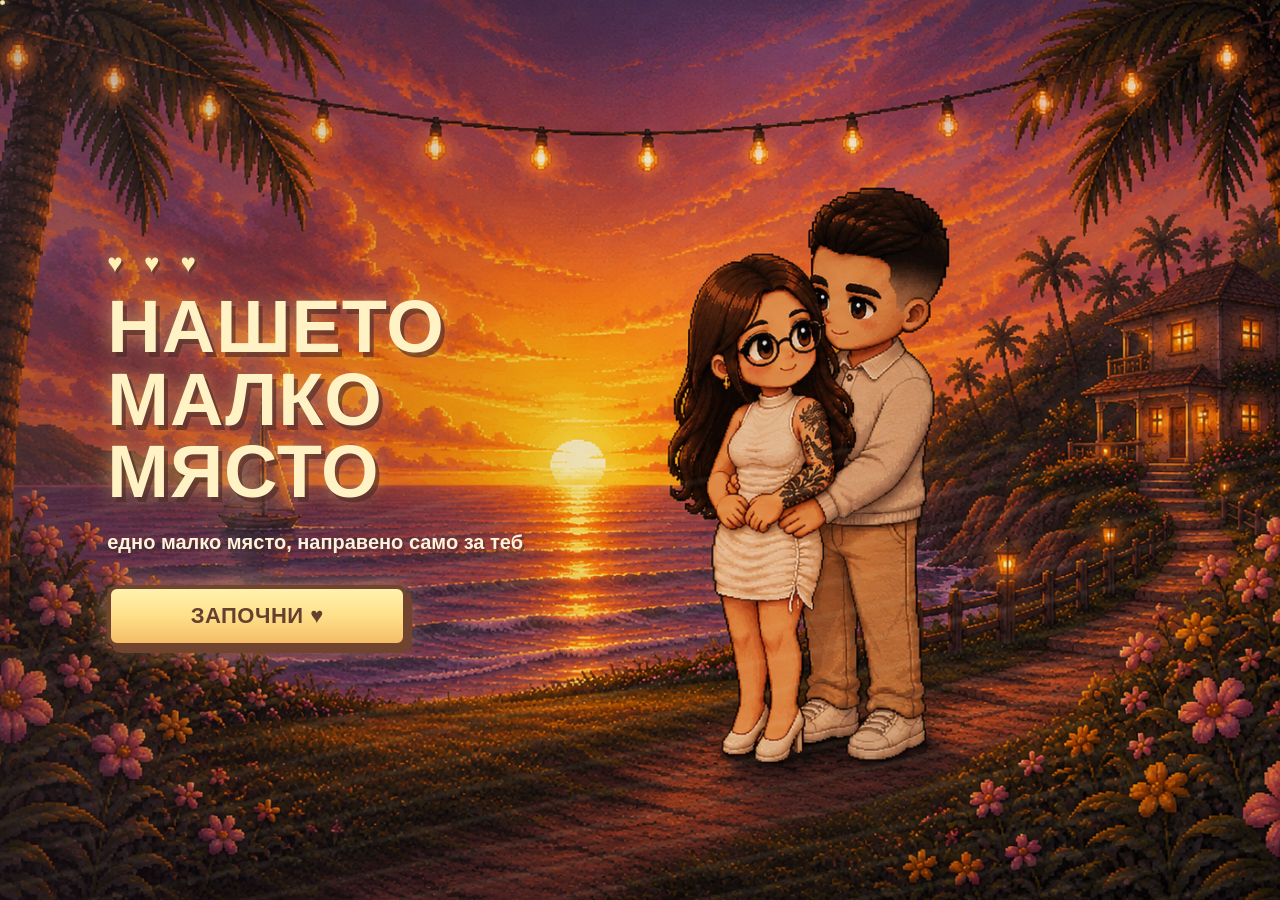
==== index.html @ 7ef3ba14 "Add files via upload" ====
<!DOCTYPE html>
<html lang="bg">
<head>
    <meta charset="UTF-8">

    <meta
        name="viewport"
        content="width=device-width, initial-scale=1.0, maximum-scale=1.0, user-scalable=no"
    >

    <title>Нашето малко място ❤️</title>

    <style> 
    /* =========================================================
   LOVE LETTER — SOFTER / MORE ROMANTIC
   ========================================================= */

.letter-panel {
    width: min(700px, 94vw) !important;
}


.letter-paper {
    position: relative;

    margin:
        0 auto
        26px;

    padding:
        34px
        28px
        30px;

    background:
        linear-gradient(
            180deg,
            #fff8de 0%,
            #fff1c7 100%
        ) !important;

    color: #5c4039 !important;

    border:
        3px solid #8a6048 !important;

    border-radius: 4px;

    box-shadow:
        8px 8px 0 rgba(73, 42, 39, .28),
        0 0 28px rgba(255, 220, 130, .22);

    overflow: hidden;
}


/* Warm paper glow */

.letter-paper::before {
    content: "";

    position: absolute;

    inset: 10px;

    border:
        1px solid rgba(177, 126, 77, .25);

    pointer-events: none;
}


/* Top heart */

.letter-top {
    position: relative;
    z-index: 2;

    margin-bottom: 8px;

    color: #cf6b70 !important;

    font-size: 28px !important;

    text-shadow:
        0 0 10px rgba(207, 107, 112, .25);
}


/* Title */

.letter-title {
    position: relative;
    z-index: 2;

    margin:
        5px 0
        26px !important;

    color: #875446 !important;

    font-size:
        clamp(25px, 6vw, 35px) !important;

    letter-spacing: .3px;

    text-shadow:
        1px 2px rgba(255, 255, 255, .8);
}


/* Letter text */

.letter-text {
    position: relative;
    z-index: 2;

    font-size:
        clamp(15px, 3.8vw, 18px) !important;

    line-height: 1.8 !important;

    color: #5f443d !important;
}


/* Individual paragraphs */

.letter-text p {
    margin-bottom: 19px !important;
}


/* Personal thank-you paragraph */

.letter-text p:nth-child(5) {
    padding:
        13px
        16px;

    background:
        rgba(255, 222, 160, .28);

    border-left:
        3px solid #d78d67;

    border-radius: 3px;

    color: #70483d;
}


/* Ending */

.letter-ending {
    margin-top: 28px !important;

    color: #b85c65 !important;

    font-size:
        clamp(22px, 5vw, 28px) !important;

    line-height: 1.4 !important;
}


/* Signature */

.signature {
    margin-top: 8px;

    color: #805447 !important;

    font-size: 17px;

    font-style: italic;
}


/* Small paper decoration */

.letter-paper::after {
    content: "♥";

    position: absolute;

    right: 18px;
    bottom: 12px;

    color: rgba(191, 91, 96, .18);

    font-size: 28px;

    transform:
        rotate(-12deg);
}


/* Mobile */

@media (max-width: 700px) {

    .letter-paper {
        padding:
            28px
            20px
            25px;
    }

    .letter-text {
        font-size: 15px !important;

        line-height: 1.7 !important;
    }
}
    /* =========================================================
   PASSWORD SCREEN — ROMANTIC / GOLDEN UI
   ========================================================= */

/* Main password panel */
.password-panel {
    width: min(460px, 92vw) !important;

    padding: 28px 22px 30px !important;

    text-align: center;

    background:
        linear-gradient(
            180deg,
            rgba(255, 241, 201, .94),
            rgba(255, 225, 158, .92)
        );

    border:
        4px solid rgba(96, 56, 50, .9);

    border-radius: 14px;

    box-shadow:
        8px 8px 0 rgba(76, 42, 48, .65),
        0 0 35px rgba(255, 219, 125, .28);

    animation:
        passwordPanelIn .5s ease both;
}

@keyframes passwordPanelIn {
    from {
        opacity: 0;
        transform:
            translateY(18px)
            scale(.97);
    }

    to {
        opacity: 1;
        transform:
            translateY(0)
            scale(1);
    }
}


/* Password title */
.password-panel .section-title,
.password-panel .title {
    color: #704331 !important;

    text-shadow:
        2px 2px 0 rgba(255, 247, 205, .9),
        0 0 10px rgba(255, 218, 128, .35);
}


/* Hint text */
.password-hint {
    color: #785041 !important;

    text-shadow: none !important;

    font-size: 15px;

    font-weight: 700;
}


/* =========================================================
   NUMBER DISPLAY
   ========================================================= */

.password-slots {
    gap: 12px !important;

    margin:
        20px auto
        26px !important;
}


.password-slot {
    width: 58px !important;
    height: 64px !important;

    border:
        3px solid #754735 !important;

    border-radius: 10px !important;

    background:
        linear-gradient(
            180deg,
            #fff8d8,
            #ffe9ac
        ) !important;

    color: #714331 !important;

    box-shadow:
        3px 4px 0 rgba(92, 52, 43, .5) !important;

    font-size: 25px !important;

    transition:
        transform .12s ease,
        box-shadow .12s ease,
        background .2s ease;
}


/* Filled password slot */
.password-slot:not(:empty) {
    background:
        linear-gradient(
            180deg,
            #fff4bf,
            #ffd979
        ) !important;

    transform:
        translateY(-2px);
}


/* =========================================================
   KEYPAD
   ========================================================= */

.keypad {
    width: min(340px, 100%) !important;

    gap: 12px !important;

    margin:
        0 auto
        22px !important;
}


.key {
    height: 60px !important;

    border:
        3px solid #704431 !important;

    border-radius: 10px !important;

    background:
        linear-gradient(
            180deg,
            #fff1b1 0%,
            #ffd875 55%,
            #f1b85f 100%
        ) !important;

    color: #65402f !important;

    box-shadow:
        4px 5px 0 #704431 !important;

    font-size: 21px !important;

    font-weight: 800;

    transition:
        transform .1s ease,
        box-shadow .1s ease,
        filter .15s ease;
}


.key:hover {
    transform:
        translateY(-2px);

    filter: brightness(1.04);

    box-shadow:
        4px 7px 0 #704431 !important;
}


.key:active {
    transform:
        translate(3px, 4px) !important;

    box-shadow:
        1px 1px 0 #704431 !important;
}


/* =========================================================
   ERROR MESSAGE
   ========================================================= */

.password-error {
    min-height: 28px;

    margin-top: 12px !important;

    color: #9a4c4c !important;

    font-size: 14px;

    font-weight: 800;

    text-shadow: none !important;

    transition:
        opacity .2s ease;
}


/* =========================================================
   LITTLE DECORATIVE HEART
   ========================================================= */

.password-panel::before {
    content: "♥";

    display: block;

    margin-bottom: 8px;

    color: #d66d72;

    font-size: 22px;

    text-shadow:
        0 0 10px rgba(214, 109, 114, .35);

    animation:
        passwordHeart 2.8s ease-in-out infinite;
}

@keyframes passwordHeart {
    0%,
    100% {
        transform: scale(1);
        opacity: .75;
    }

    50% {
        transform: scale(1.12);
        opacity: 1;
    }
}


/* =========================================================
   MOBILE
   ========================================================= */

@media (max-width: 700px) {

    .password-panel {
        width: min(420px, 94vw) !important;

        padding:
            24px
            16px
            25px !important;

        border-radius: 12px;
    }

    .password-slots {
        gap: 8px !important;
    }

    .password-slot {
        width: 52px !important;
        height: 58px !important;
    }

    .keypad {
        gap: 9px !important;
    }

    .key {
        height: 55px !important;
    }
}       /* =========================================================
   START SCREEN — SOFT VISUAL EFFECTS
   ========================================================= */

/* Slow cinematic movement of the whole background */
.start-page-bg {
    animation: startBgZoom 18s ease-in-out infinite alternate;
    transform-origin: center center;
}

@keyframes startBgZoom {
    0% {
        transform: scale(1);
    }

    100% {
        transform: scale(1.04);
    }
}


/* Warm light drifting over the scene */
.start-page-overlay {
    background:
        radial-gradient(
            circle at 50% 48%,
            rgba(255, 225, 135, .16) 0%,
            rgba(255, 225, 135, 0) 45%
        ),
        linear-gradient(
            90deg,
            rgba(35, 23, 38, .20),
            rgba(35, 23, 38, .03) 50%,
            rgba(35, 23, 38, .12)
        );

    animation: startLightPulse 6s ease-in-out infinite alternate;
}

@keyframes startLightPulse {
    0% {
        opacity: .82;
    }

    100% {
        opacity: 1;
    }
}


/* Title gently glows */
.start-page-title {
    animation:
        startTitleGlow 4s ease-in-out infinite alternate;
}

@keyframes startTitleGlow {
    0% {
        text-shadow:
            4px 5px 0 rgba(73, 40, 37, .68),
            0 0 14px rgba(255, 225, 133, .42);
    }

    100% {
        text-shadow:
            4px 5px 0 rgba(73, 40, 37, .68),
            0 0 25px rgba(255, 225, 133, .78);
    }
}


/* Hearts softly pulse */
.start-page-copy .start-hearts {
    animation:
        startHeartsPulse 2.8s ease-in-out infinite;
}

@keyframes startHeartsPulse {
    0%,
    100% {
        transform: scale(1);
        opacity: .8;
    }

    50% {
        transform: scale(1.08);
        opacity: 1;
    }
}


/* Button has a very gentle breathing glow */
.start-page-copy .start-button {
    animation:
        startButtonGlow 3.2s ease-in-out infinite;
}

@keyframes startButtonGlow {
    0%,
    100% {
        box-shadow:
            5px 6px 0 #70442f,
            0 0 15px rgba(255, 222, 127, .25);
    }

    50% {
        box-shadow:
            5px 6px 0 #70442f,
            0 0 28px rgba(255, 222, 127, .58);
    }
}


/* =========================================================
   FLOATING LIGHT PARTICLES
   ========================================================= */

/* Three very subtle golden particles */
.start-page::before,
.start-page::after {
    content: "";

    position: absolute;

    width: 5px;
    height: 5px;

    border-radius: 50%;

    background: rgba(255, 244, 180, .9);

    box-shadow:
        0 0 8px rgba(255, 229, 135, .9);

    pointer-events: none;

    z-index: 4;
}


/* left particle */
.start-page::before {
    left: 17%;
    top: 52%;

    animation:
        startParticleOne 7s ease-in-out infinite;
}


/* right particle */
.start-page::after {
    right: 22%;
    top: 38%;

    animation:
        startParticleTwo 9s ease-in-out infinite;
}

@keyframes startParticleOne {
    0%,
    100% {
        transform:
            translate(0, 0)
            scale(.7);

        opacity: .2;
    }

    50% {
        transform:
            translate(15px, -35px)
            scale(1.2);

        opacity: .9;
    }
}

@keyframes startParticleTwo {
    0%,
    100% {
        transform:
            translate(0, 0)
            scale(.6);

        opacity: .15;
    }

    50% {
        transform:
            translate(-18px, -28px)
            scale(1.3);

        opacity: .85;
    }
}


/* =========================================================
   FINAL SCREEN — SOFT VISUAL EFFECTS
   ========================================================= */

.final-scene-image {
    animation:
        finalBgBreath 12s ease-in-out infinite alternate;

    transform-origin: center center;
}

@keyframes finalBgBreath {
    0% {
        transform: scale(1);
    }

    100% {
        transform: scale(1.025);
    }
}


/* Soft golden cinematic glow */
.final-scene::before {
    content: "";

    position: absolute;

    inset: 0;

    pointer-events: none;

    z-index: 2;

    background:
        radial-gradient(
            circle at 50% 48%,
            rgba(255, 226, 136, .12),
            transparent 48%
        );
}


/* Final title gently fades between two levels of glow */
.final-scene-title {
    animation:
        finalTitleGlow 4.5s ease-in-out infinite alternate;
}

@keyframes finalTitleGlow {
    0% {
        opacity: .92;

        text-shadow:
            4px 5px 0 rgba(74, 40, 35, .65),
            0 0 14px rgba(255, 222, 125, .4);
    }

    100% {
        opacity: 1;

        text-shadow:
            4px 5px 0 rgba(74, 40, 35, .65),
            0 0 27px rgba(255, 222, 125, .75);
    }
}


/* Three hearts above the final scene */
.final-scene-content .start-hearts {
    animation:
        finalHeartsFloat 3.5s ease-in-out infinite;
}

@keyframes finalHeartsFloat {
    0%,
    100% {
        transform:
            translateY(0)
            scale(1);
    }

    50% {
        transform:
            translateY(-5px)
            scale(1.05);
    }
}


/* Final button gets a warmer glow */
.final-scene-content .button {
    animation:
        finalButtonGlow 3.8s ease-in-out infinite;
}

@keyframes finalButtonGlow {
    0%,
    100% {
        box-shadow:
            5px 6px 0 #70442f,
            0 0 14px rgba(255, 220, 125, .22);
    }

    50% {
        box-shadow:
            5px 6px 0 #70442f,
            0 0 28px rgba(255, 220, 125, .55);
    }
}


/* =========================================================
   REDUCED MOTION
   ========================================================= */

@media (prefers-reduced-motion: reduce) {

    .start-page-bg,
    .start-page-overlay,
    .start-page-title,
    .start-page-copy .start-hearts,
    .start-page-copy .start-button,
    .start-page::before,
    .start-page::after,
    .final-scene-image,
    .final-scene-title,
    .final-scene-content .start-hearts,
    .final-scene-content .button {
        animation: none !important;
    }
}/* =========================================================
   START SCREEN — MOVING WATER + WIND + SUNLIGHT
   ========================================================= */

/* Keep the background image itself stable */
.start-page-bg {
    position: absolute;
    inset: 0;

    overflow: hidden;
}


/* ---------------------------------------------------------
   MOVING OCEAN SHIMMER
   --------------------------------------------------------- */

.start-page-bg::before {
    content: "";

    position: absolute;

    left: -15%;
    right: -15%;

    top: 48%;
    bottom: -8%;

    pointer-events: none;

    background:
        repeating-linear-gradient(
            168deg,
            transparent 0px,
            transparent 12px,
            rgba(255, 238, 170, .07) 13px,
            rgba(255, 238, 170, .12) 16px,
            transparent 20px,
            transparent 31px
        );

    opacity: .55;

    mix-blend-mode: screen;

    clip-path:
        polygon(
            0 8%,
            100% 0,
            100% 100%,
            0 100%
        );

    animation:
        oceanShimmer 7s ease-in-out infinite;
}


@keyframes oceanShimmer {

    0% {
        transform:
            translateX(-3%)
            translateY(0);

        opacity: .34;
    }

    50% {
        transform:
            translateX(3%)
            translateY(-3px);

        opacity: .65;
    }

    100% {
        transform:
            translateX(-3%)
            translateY(0);

        opacity: .34;
    }
}


/* ---------------------------------------------------------
   WIND / AIR MOVEMENT
   --------------------------------------------------------- */

.start-page-bg::after {
    content: "";

    position: absolute;

    inset: -10%;

    pointer-events: none;

    background:
        linear-gradient(
            112deg,
            transparent 28%,
            rgba(255, 244, 192, .035) 42%,
            rgba(255, 244, 192, .10) 49%,
            rgba(255, 244, 192, .035) 56%,
            transparent 70%
        );

    transform:
        translateX(-45%);

    opacity: .75;

    animation:
        windSweep 10s ease-in-out infinite;
}


@keyframes windSweep {

    0% {
        transform:
            translateX(-55%);
        opacity: 0;
    }

    20% {
        opacity: .45;
    }

    50% {
        transform:
            translateX(15%);
        opacity: .75;
    }

    80% {
        opacity: .35;
    }

    100% {
        transform:
            translateX(65%);
        opacity: 0;
    }
}


/* ---------------------------------------------------------
   WARM SUNLIGHT MOVEMENT
   --------------------------------------------------------- */

.start-page-overlay {
    background:
        radial-gradient(
            circle at 48% 55%,
            rgba(255, 244, 172, .18) 0%,
            rgba(255, 226, 125, .08) 22%,
            transparent 48%
        ),
        linear-gradient(
            105deg,
            rgba(255, 215, 116, 0) 20%,
            rgba(255, 234, 159, .10) 42%,
            rgba(255, 245, 187, .18) 50%,
            rgba(255, 225, 127, .08) 58%,
            rgba(255, 215, 116, 0) 80%
        );

    background-size:
        100% 100%,
        220% 100%;

    background-position:
        center,
        -100% 0;

    animation:
        sunlightMove 9s ease-in-out infinite;

    pointer-events: none;
}


@keyframes sunlightMove {

    0% {
        background-position:
            center,
            -100% 0;
    }

    50% {
        background-position:
            center,
            0% 0;
    }

    100% {
        background-position:
            center,
            100% 0;
    }
}


/* ---------------------------------------------------------
   EXTRA GOLDEN LIGHT NEAR THE HORIZON
   --------------------------------------------------------- */

.start-page {
    background: #d88d70;
}


.start-page::before {
    content: "";

    position: absolute;

    left: 18%;
    right: 18%;

    top: 47%;
    height: 28%;

    pointer-events: none;

    background:
        radial-gradient(
            ellipse at center,
            rgba(255, 232, 137, .17),
            rgba(255, 232, 137, 0) 70%
        );

    filter:
        blur(18px);

    z-index: 3;

    animation:
        horizonGlow 5s ease-in-out infinite alternate;
}


@keyframes horizonGlow {

    0% {
        opacity: .45;
        transform: scaleX(.96);
    }

    100% {
        opacity: .85;
        transform: scaleX(1.04);
    }
}


/* ---------------------------------------------------------
   SOFT FLOATING LIGHT PARTICLES
   --------------------------------------------------------- */

.start-page::after {
    content: "";

    position: absolute;

    inset: 0;

    pointer-events: none;

    z-index: 4;

    background:
        radial-gradient(
            circle at 24% 56%,
            rgba(255, 244, 181, .75) 0 2px,
            transparent 3px
        ),
        radial-gradient(
            circle at 31% 45%,
            rgba(255, 241, 164, .55) 0 1.5px,
            transparent 3px
        ),
        radial-gradient(
            circle at 72% 51%,
            rgba(255, 246, 186, .65) 0 2px,
            transparent 3px
        ),
        radial-gradient(
            circle at 80% 37%,
            rgba(255, 241, 165, .55) 0 1.5px,
            transparent 3px
        );

    animation:
        floatingLights 6s ease-in-out infinite alternate;
}


@keyframes floatingLights {

    0% {
        opacity: .25;
        transform:
            translateY(4px);
    }

    100% {
        opacity: .85;
        transform:
            translateY(-7px);
    }
}


/* ---------------------------------------------------------
   KEEP TEXT ABOVE ALL EFFECTS
   --------------------------------------------------------- */

.start-page-content {
    position: relative;
    z-index: 10;
}


/* ---------------------------------------------------------
   MOBILE — KEEP EFFECTS SUBTLE
   --------------------------------------------------------- */

@media (max-width: 700px) {

    .start-page-bg::before {
        opacity: .42;
    }

    .start-page-bg::after {
        opacity: .45;
    }

    .start-page::before {
        left: 8%;
        right: 8%;

        top: 45%;
    }
}


/* ---------------------------------------------------------
   REDUCED MOTION
   --------------------------------------------------------- */

@media (prefers-reduced-motion: reduce) {

    .start-page-bg::before,
    .start-page-bg::after,
    .start-page-overlay,
    .start-page::before,
    .start-page::after {
        animation: none !important;
    }
}
        /* =========================================================
   START SCREEN — FULL BACKGROUND IMAGE
   ========================================================= */

.start-page {
    position: fixed;

    inset: 0;

    width: 100vw;
    height: 100vh;
    height: 100svh;

    overflow: hidden;

    display: flex;
    align-items: center;
    justify-content: center;

    background: #3b2942;
}


.start-page-bg {
    position: absolute;

    inset: 0;

    width: 100%;
    height: 100%;

    background-image:
        url("assests/characters/start-background.png");

    background-size: cover;

    background-position: center center;

    background-repeat: no-repeat;
}


/* Very light overlay so the UI remains readable */

.start-page-overlay {
    position: absolute;

    inset: 0;

    background:
        linear-gradient(
            90deg,
            rgba(35, 23, 38, .18) 0%,
            rgba(35, 23, 38, .02) 50%,
            rgba(35, 23, 38, .10) 100%
        );

    pointer-events: none;
}


/* =========================================================
   START CONTENT
   ========================================================= */

.start-page-content {
    position: relative;

    z-index: 5;

    width: min(1200px, 94vw);

    height: 100%;

    display: flex;

    align-items: center;

    justify-content: center;

    padding:
        25px
        30px
        35px;
}


/*
   We don't need a separate couple image anymore.
   The couple is already inside the background.
*/

.start-page-couple {
    display: none !important;
}


/* =========================================================
   TEXT
   ========================================================= */

.start-page-copy {
    display: flex;

    flex-direction: column;

    align-items: flex-start;

    justify-content: center;

    text-align: left;

    width: 100%;

    max-width: 650px;

    margin-right: auto;

    padding-left: 3%;
}


.start-page-copy .start-hearts {
    margin-bottom: 12px;

    color: #fff4bd;

    font-size:
        clamp(18px, 2.6vw, 27px);

    letter-spacing: 7px;

    text-shadow:
        2px 3px 0 rgba(75, 42, 38, .65),
        0 0 16px rgba(255, 224, 128, .8);
}


.start-page-title {
    margin: 0;

    color: #fff4cf;

    font-size:
        clamp(38px, 6vw, 74px);

    line-height: .98;

    font-weight: 800;

    letter-spacing: 1px;

    text-align: left;

    text-shadow:
        4px 5px 0 rgba(73, 40, 37, .68),
        0 0 18px rgba(255, 225, 133, .65);
}


.start-page-subtitle {
    margin:
        18px 0
        28px;

    max-width: 500px;

    color: #fff5df;

    font-size:
        clamp(14px, 2vw, 20px);

    line-height: 1.5;

    font-weight: 700;

    text-shadow:
        2px 3px 0 rgba(74, 42, 39, .64);
}


/* =========================================================
   START BUTTON
   ========================================================= */

.start-page-copy .start-button {
    width:
        min(300px, 80vw);

    min-height: 60px;

    border:
        4px solid #70442f;

    border-radius: 10px;

    background:
        linear-gradient(
            180deg,
            #fff4b5 0%,
            #ffe08a 50%,
            #f4bd68 100%
        );

    color: #65402f;

    box-shadow:
        5px 6px 0 #70442f,
        0 0 24px rgba(255, 222, 127, .45);

    font-size:
        clamp(17px, 2.3vw, 22px);

    font-weight: 800;

    cursor: pointer;
}


.start-page-copy .start-button:hover {
    transform:
        translate(-2px, -2px);

    box-shadow:
        7px 8px 0 #70442f,
        0 0 32px rgba(255, 227, 139, .65);
}


.start-page-copy .start-button:active {
    transform:
        translate(3px, 4px);

    box-shadow:
        2px 2px 0 #70442f;
}


/* =========================================================
   MOBILE
   ========================================================= */

@media (max-width: 700px) {

    .start-page-content {
        width: 100%;

        padding:
            25px
            20px
            35px;

        align-items: flex-start;

        justify-content: center;
    }


    .start-page-copy {
        width: 100%;

        max-width: 100%;

        align-items: center;

        text-align: center;

        padding-left: 0;

        margin: 0;

        /* move the text toward the darker left side */
        transform:
            translateY(-5vh);
    }


    .start-page-title {
        text-align: center;

        font-size:
            clamp(32px, 10vw, 55px);
    }


    .start-page-subtitle {
        text-align: center;

        max-width: 350px;

        margin:
            14px auto
            20px;
    }


    .start-page-bg {
        background-position:
            center center;
    }
}


/* =========================================================
   SHORT PHONES
   ========================================================= */

@media (max-height: 700px) {

    .start-page-content {
        padding-top: 18px;
    }


    .start-page-copy {
        transform:
            translateY(-3vh);
    }
}
        /* =========================================
   FINAL SCENE — FULL IMAGE
========================================= */


.final-scene {
    position: fixed;
    inset: 0;

    width: 100vw;
    height: 100vh;
    height: 100svh;

    overflow: hidden;

    display: flex;
    align-items: center;
    justify-content: center;

    background: #24182d;
}


.final-scene-image {
    position: absolute;
    inset: 0;

    width: 100%;
    height: 100%;

    object-fit: cover;
    object-position: center;

    image-rendering: pixelated;
}


.final-scene-content {
    position: relative;
    z-index: 5;

    width: 100%;

    height: 100%;

    display: flex;
    flex-direction: column;

    align-items: center;
    justify-content: space-between;

    text-align: center;

    padding:
        30px
        20px
        35px;
}


/* title */

.final-scene-title {
    color: #fff3b5;

    font-size:
        clamp(32px, 8vw, 68px);

    line-height: .98;

    font-weight: 800;

    text-shadow:
        4px 4px 0 rgba(78, 42, 31, .65),
        0 0 20px rgba(255, 224, 117, .65);
}


/* note */

.final-scene-note {
    max-width: 650px;

    color: #fff4d2;

    font-size:
        clamp(14px, 3.7vw, 20px);

    line-height: 1.65;

    font-weight: 700;

    text-shadow:
        2px 3px 0 rgba(71, 40, 32, .65);
}


/* button */

.final-scene-content .button {
    min-width: 240px;
}


/* mobile */

@media (max-width: 700px) {

    .final-scene-content {
        padding:
            22px
            12px
            28px;
    }

    .final-scene-title {
        font-size:
            clamp(28px, 9vw, 48px);
    }

    .final-scene-note {
        font-size:
            14px;
    }

}

        @import url(
            'https://fonts.googleapis.com/css2?family=Nunito:wght@400;500;600;700;800&display=swap'
        );

        * {
            box-sizing: border-box;
            margin: 0;
            padding: 0;
        }

        html,
        body {
            width: 100%;
            min-height: 100%;
        }

        body {
            font-family: "Nunito", sans-serif;
            background: #281934;
            color: #fff3cf;
            overflow-x: hidden;
            -webkit-font-smoothing: antialiased;
        }

        button {
            font-family: "Nunito", sans-serif;
        }

        /* =========================================
           MAIN WORLD
        ========================================= */

        .game {
            position: relative;
            min-height: 100vh;
            min-height: 100svh;
            overflow: hidden;

            background:
                linear-gradient(
                    180deg,
                    #4c397e 0%,
                    #70487d 22%,
                    #b85678 45%,
                    #e77672 63%,
                    #f3a16e 80%,
                    #f8ca7c 100%
                );
        }

        .game::after {
            content: "";
            position: fixed;
            inset: 0;
            pointer-events: none;
            z-index: 100;

            background:
                repeating-linear-gradient(
                    0deg,
                    transparent 0,
                    transparent 3px,
                    rgba(50, 25, 45, .08) 4px
                );
        }

        /* =========================================
           SUN
        ========================================= */

        .sun {
            position: absolute;
            width: 170px;
            height: 170px;
            border-radius: 50%;

            right: 9%;
            top: 14%;

            background: #fff0ad;

            box-shadow:
                0 0 25px #ffe39b,
                0 0 70px rgba(255, 218, 133, .7);

            opacity: .96;
        }

        /* =========================================
           CLOUDS
        ========================================= */

        .cloud {
            position: absolute;
            height: 22px;
            border-radius: 20px;
            background: rgba(255, 238, 220, .65);
        }

        .cloud::before,
        .cloud::after {
            content: "";
            position: absolute;
            border-radius: 50%;
            background: inherit;
        }

        .cloud::before {
            width: 48px;
            height: 48px;
            left: 18px;
            bottom: 0;
        }

        .cloud::after {
            width: 38px;
            height: 38px;
            left: 57px;
            bottom: 0;
        }

        .cloud.one {
            width: 105px;
            left: -30px;
            top: 21%;
        }

        .cloud.two {
            width: 135px;
            right: -45px;
            top: 40%;
        }

        .cloud.three {
            width: 145px;
            left: -55px;
            bottom: 12%;
        }

        /* =========================================
           STARS / SPARKLES
        ========================================= */

        .stars {
            position: absolute;
            inset: 0;
            pointer-events: none;
        }

        .stars span {
            position: absolute;
            color: #fff0af;
            font-size: 13px;
            opacity: .72;
            animation: twinkle 3s ease-in-out infinite;
        }

        .stars span:nth-child(1) {
            left: 8%;
            top: 13%;
        }

        .stars span:nth-child(2) {
            left: 17%;
            top: 19%;
            animation-delay: -.8s;
        }

        .stars span:nth-child(3) {
            left: 27%;
            top: 12%;
            animation-delay: -1.4s;
        }

        .stars span:nth-child(4) {
            left: 42%;
            top: 17%;
            animation-delay: -.3s;
        }

        .stars span:nth-child(5) {
            right: 24%;
            top: 12%;
            animation-delay: -1.7s;
        }

        .stars span:nth-child(6) {
            right: 11%;
            top: 25%;
            animation-delay: -.5s;
        }

        @keyframes twinkle {
            0%,
            100% {
                opacity: .35;
                transform: scale(.8);
            }

            50% {
                opacity: 1;
                transform: scale(1.2);
            }
        }

        /* =========================================
           APP
        ========================================= */

        #app {
            position: relative;
            z-index: 10;
            min-height: 100vh;
            min-height: 100svh;
        }

        /* =========================================
           HUD
        ========================================= */

        .hud {
            position: relative;
            z-index: 20;

            display: flex;
            align-items: center;
            justify-content: space-between;

            padding:
                14px
                max(16px, env(safe-area-inset-right))
                10px
                max(16px, env(safe-area-inset-left));

            color: #fff0b5;
            text-shadow: 2px 2px #61384f;
        }

        .hud-hearts {
            font-size: 14px;
            letter-spacing: 2px;
        }

        .hud-title {
            font-size: 9px;
            font-weight: 800;
            letter-spacing: .5px;
        }

        .sound-button {
            width: 42px;
            height: 38px;

            border: 3px solid #5d354e;
            border-radius: 5px;

            background: #ffd77b;
            color: #5c354b;

            box-shadow: 4px 4px #5d354e;

            cursor: pointer;
            font-size: 15px;
            font-weight: 800;
        }

        .sound-button:active {
            transform: translate(3px, 3px);
            box-shadow: 1px 1px #5d354e;
        }

        /* =========================================
           SCENE
        ========================================= */

        .scene {
            position: relative;
            z-index: 10;

            min-height: calc(100vh - 62px);
            min-height: calc(100svh - 62px);

            display: flex;
            justify-content: center;
            align-items: center;

            padding:
                15px
                14px
                max(35px, env(safe-area-inset-bottom));
        }

        .panel {
            width: min(900px, 100%);

            padding: 24px 18px;

            text-align: center;

            animation: sceneIn .45s ease both;
        }

        @keyframes sceneIn {
            from {
                opacity: 0;
                transform: translateY(14px);
            }

            to {
                opacity: 1;
                transform: translateY(0);
            }
        }

        /* =========================================
           TEXT
        ========================================= */

        .title {
            color: #fff0a7;

            font-size:
                clamp(28px, 9vw, 58px);

            line-height: 1.05;
            font-weight: 800;
            letter-spacing: 1px;

            text-shadow:
                4px 4px #683d58,
                0 0 20px rgba(255, 218, 120, .28);
        }

        .section-title {
            color: #ffeaa8;

            font-size:
                clamp(22px, 6vw, 36px);

            line-height: 1.25;
            font-weight: 800;

            text-shadow:
                3px 3px #673b53;
        }

        .subtitle {
            margin-top: 13px;

            color: #fff4d1;

            font-size:
                clamp(13px, 3.8vw, 18px);

            line-height: 1.5;

            text-shadow: 2px 2px #70415a;
        }

        /* =========================================
           BUTTON
        ========================================= */

        .button {
            min-width: 220px;

            padding: 14px 22px;

            border: 4px solid #5d354e;
            border-radius: 7px;

            background:
                linear-gradient(
                    180deg,
                    #fff0a2 0%,
                    #ffd477 52%,
                    #f2b45e 100%
                );

            color: #5c354a;

            box-shadow:
                5px 6px #5d354e;

            cursor: pointer;

            font-size:
                clamp(15px, 4vw, 20px);

            font-weight: 800;
            letter-spacing: .5px;

            transition:
                transform .1s ease,
                box-shadow .1s ease;

            -webkit-tap-highlight-color: transparent;
            touch-action: manipulation;
        }

        .button:hover {
            transform: translate(-2px, -2px);
            box-shadow: 7px 8px #5d354e;
        }

        .button:active {
            transform: translate(3px, 4px);
            box-shadow: 2px 2px #5d354e;
        }

        /* =========================================
           START SCREEN
        ========================================= */

        .start-scene {
            min-height: 100vh;
            min-height: 100svh;

            padding:
                max(20px, env(safe-area-inset-top))
                14px
                max(30px, env(safe-area-inset-bottom));

            display: flex;
            align-items: center;
            justify-content: center;
        }

        .start-panel {
            width: min(650px, 100%);
            text-align: center;
        }

        .start-hearts {
            margin-bottom: 10px;

            color: #ffe39a;
            font-size: 19px;
            letter-spacing: 4px;

            text-shadow: 2px 2px #70415a;
        }

        .start-title {
            color: #fff0a5;

            font-size:
                clamp(31px, 9.5vw, 62px);

            line-height: .98;
            font-weight: 800;
            letter-spacing: 1px;

            text-shadow:
                4px 4px #683d58,
                0 0 22px rgba(255, 216, 110, .28);
        }

        .start-subtitle {
            margin:
                15px auto
                8px;

            max-width: 430px;

            color: #fff5d7;

            font-size:
                clamp(13px, 3.7vw, 18px);

            line-height: 1.5;

            text-shadow:
                2px 2px #70415a;
        }

        .start-art {
            position: relative;

            display: flex;
            align-items: center;
            justify-content: center;

            min-height: 350px;

            margin:
                5px
                0
                8px;
        }

        .start-glow {
            position: absolute;

            width: min(78vw, 360px);
            height: min(78vw, 360px);

            border-radius: 50%;

            background:
                radial-gradient(
                    circle,
                    rgba(255, 241, 161, .68) 0%,
                    rgba(255, 210, 112, .28) 40%,
                    rgba(255, 190, 100, 0) 72%
                );
        }

        .couple-start {
            position: relative;
            z-index: 2;

            display: block;

            width: min(560px, 92vw);
            max-height: 52vh;

            object-fit: contain;

            image-rendering: pixelated;

            filter:
                drop-shadow(
                    0 8px 0 rgba(73, 39, 61, .28)
                )
                drop-shadow(
                    0 0 20px rgba(255, 220, 120, .28)
                );

            animation:
                coupleFloat 4.5s ease-in-out infinite;
        }

        @keyframes coupleFloat {
            0%,
            100% {
                transform: translateY(0);
            }

            50% {
                transform: translateY(-6px);
            }
        }

        .start-button {
            width: min(320px, 84vw);
            min-height: 58px;

            font-size:
                clamp(17px, 4.7vw, 22px);

            animation:
                buttonPulse 2.5s ease-in-out infinite;
        }

        @keyframes buttonPulse {
            0%,
            100% {
                filter: brightness(1);
            }

            50% {
                filter: brightness(1.07);
            }
        }

        /* =========================================
           DIALOGUE
        ========================================= */

        .dialogue-panel {
            width: min(850px, 100%);

            padding: 20px 15px;
        }

        .dialogue-layout {
            display: grid;

            grid-template-columns:
                minmax(150px, .75fr)
                minmax(0, 1.25fr);

            gap: 22px;

            align-items: center;
        }

        .boy-side {
            display: flex;
            justify-content: center;
            align-items: flex-end;
        }

        .boy-img {
            display: block;

            width: min(260px, 42vw);
            max-height: 350px;

            object-fit: contain;

            image-rendering: pixelated;

            filter:
                drop-shadow(
                    5px 5px 0 #53304b
                );
        }

        .dialogue-box {
            position: relative;

            padding: 22px 20px;

            background: #fff0ca;
            color: #54333e;

            border: 5px solid #673b51;

            box-shadow:
                7px 7px #59354c;

            text-align: left;
        }

        .dialogue-box::before {
            content: "";

            position: absolute;

            left: -18px;
            top: 45px;

            width: 0;
            height: 0;

            border-top: 12px solid transparent;
            border-bottom: 12px solid transparent;
            border-right: 18px solid #673b51;
        }

        .dialogue-name {
            margin-bottom: 10px;

            color: #b94f66;

            font-size: 13px;
            font-weight: 800;
        }

        .dialogue-text {
            min-height: 110px;

            font-size:
                clamp(16px, 4vw, 22px);

            line-height: 1.5;

            font-weight: 600;
        }

        .typing-cursor {
            display: inline-block;

            width: 7px;
            height: 18px;

            margin-left: 3px;

            background: #bc5266;

            animation:
                cursorBlink .7s steps(1) infinite;
        }

        @keyframes cursorBlink {
            50% {
                opacity: 0;
            }
        }

        .dialogue-actions {
            margin-top: 25px;
            text-align: center;
        }

        /* =========================================
           PASSWORD
        ========================================= */

        .password-panel {
            width: min(440px, 100%);
        }

        .password-hint {
            margin:
                15px auto
                25px;

            color: #fff1cb;

            font-size: 15px;
            line-height: 1.5;

            text-shadow: 2px 2px #70415a;
        }

        .password-slots {
            display: flex;
            justify-content: center;

            gap: 10px;

            margin-bottom: 24px;
        }

        .password-slot {
            width: 54px;
            height: 60px;

            display: flex;
            justify-content: center;
            align-items: center;

            border:
                4px solid #633850;

            background:
                rgba(255, 239, 192, .92);

            color: #633850;

            font-size: 25px;
            font-weight: 800;

            box-shadow:
                4px 4px #633850;
        }

        .keypad {
            display: grid;

            grid-template-columns:
                repeat(3, 1fr);

            gap: 10px;

            max-width: 330px;

            margin:
                0 auto;
        }

        .key {
            height: 58px;

            border:
                3px solid #61374f;

            border-radius: 5px;

            background: #ffd779;
            color: #60384c;

            box-shadow:
                4px 4px #61374f;

            cursor: pointer;

            font-size: 21px;
            font-weight: 800;
        }

        .key:active {
            transform: translate(3px, 3px);
            box-shadow: 1px 1px #61374f;
        }

        .password-error {
            min-height: 26px;

            margin-top: 16px;

            color: #fff3ce;

            font-size: 14px;
            font-weight: 700;
        }

        /* =========================================
           GIFTS
        ========================================= */

        .gifts-panel {
            width: min(700px, 100%);
        }

        .gifts-intro {
            margin:
                13px auto
                25px;

            max-width: 500px;

            color: #fff3d1;

            font-size: 15px;
            line-height: 1.5;

            text-shadow:
                2px 2px #70415a;
        }

        .gifts-grid {
            display: grid;

            grid-template-columns:
                repeat(2, minmax(120px, 1fr));

            gap: 18px;

            max-width: 500px;

            margin:
                0 auto
                25px;
        }

        .gift {
            position: relative;

            min-height: 145px;

            border:
                4px solid #633850;

            border-radius: 6px;

            background:
                linear-gradient(
                    135deg,
                    #ffd77a,
                    #f1ad60
                );

            box-shadow:
                6px 6px #633850;

            cursor: pointer;

            color: #64394e;

            display: flex;
            align-items: center;
            justify-content: center;

            font-size: 48px;
            font-weight: 800;

            transition:
                transform .15s ease;
        }

        .gift:hover {
            transform: translateY(-3px);
        }

        .gift.opened {
            cursor: default;

            background:
                linear-gradient(
                    135deg,
                    #fff0b0,
                    #ffd47c
                );

            font-size: 15px;
            line-height: 1.35;
            padding: 12px;
        }

        .gift-ribbon {
            position: absolute;

            width: 16px;
            height: 100%;

            left: calc(50% - 8px);

            background:
                rgba(255, 231, 143, .8);
        }

        .gift.opened .gift-ribbon {
            display: none;
        }

        .gift-message {
            position: relative;
            z-index: 2;
        }

        .gifts-complete {
            display: none;

            margin-top: 10px;
        }

        /* =========================================
           MEMORIES
        ========================================= */

        .memories-panel {
            width: min(750px, 100%);
        }

        .memory-counter {
            margin-top: 9px;

            color: #fff0c3;

            font-size: 14px;
            font-weight: 800;

            text-shadow:
                2px 2px #70415a;
        }

        .memory-frame {
            position: relative;

            display: flex;
            align-items: center;
            justify-content: center;

            width: min(680px, 100%);

            min-height: 55vh;
            max-height: 65vh;

            margin:
                18px auto
                15px;

            padding: 10px;

            border:
                5px solid #633850;

            background:
                rgba(255, 239, 200, .9);

            box-shadow:
                7px 7px #633850;

            overflow: hidden;
        }

        .memory-image {
            display: block;

            max-width: 100%;
            max-height: 60vh;

            width: auto;
            height: auto;

            object-fit: contain;

            image-rendering: auto;

            border-radius: 2px;
        }

        .memory-navigation {
            display: flex;
            align-items: center;
            justify-content: center;

            gap: 12px;
        }

        .memory-arrow {
            width: 52px;
            height: 48px;

            border:
                3px solid #633850;

            background: #ffd77b;
            color: #633850;

            box-shadow:
                4px 4px #633850;

            cursor: pointer;

            font-size: 21px;
            font-weight: 800;
        }

        .memory-arrow:active {
            transform: translate(3px, 3px);
            box-shadow: 1px 1px #633850;
        }

        .memory-dots {
            display: flex;
            justify-content: center;
            align-items: center;

            gap: 5px;

            max-width: 200px;

            overflow: hidden;
        }

        .memory-dot {
            flex: 0 0 auto;

            width: 7px;
            height: 7px;

            padding: 0;

            border: 0;
            border-radius: 50%;

            background: rgba(255, 242, 192, .45);

            cursor: pointer;
        }

        .memory-dot.active {
            background: #fff0a3;

            transform:
                scale(1.45);
        }

        .final-memory-text {
            margin:
                20px auto
                22px;

            max-width: 580px;

            color: #fff3ca;

            font-size:
                clamp(16px, 4vw, 23px);

            line-height: 1.55;

            font-weight: 700;

            text-shadow:
                2px 2px #70415a;
        }

        /* =========================================
           LOVE LETTER
        ========================================= */

        .letter-panel {
            width: min(650px, 100%);
        }

        .letter-paper {
            margin-bottom: 25px;

            padding:
                28px 22px;

            background:
                #fff1c9;

            color: #573642;

            border:
                5px solid #633850;

            box-shadow:
                7px 7px #633850;

            text-align: left;
        }

        .letter-top {
            text-align: center;

            color: #bb5267;

            font-size: 25px;
        }

        .letter-title {
            margin:
                8px 0
                22px;

            color: #9d4c61;

            text-align: center;

            font-size:
                clamp(22px, 6vw, 32px);

            font-weight: 800;
        }

        .letter-text {
            font-size:
                clamp(15px, 3.8vw, 18px);

            line-height: 1.7;
        }

        .letter-text p {
            margin-bottom: 17px;
        }

        .letter-ending {
            margin-top: 25px;

            color: #a34d62;

            font-size: 21px;
            font-weight: 800;

            text-align: center;
        }

        .signature {
            text-align: right;

            font-weight: 700;
        }

        /* =========================================
           FINAL MUSIC
        ========================================= */

        .music-panel {
            width: min(600px, 100%);
        }

        .music-card {
            margin:
                25px auto;

            padding:
                30px 20px;

            background:
                rgba(255, 240, 199, .94);

            color: #5a3541;

            border:
                5px solid #633850;

            box-shadow:
                7px 7px #633850;
        }

        .record {
            width: 130px;
            height: 130px;

            margin:
                0 auto
                20px;

            border-radius: 50%;

            display: flex;
            align-items: center;
            justify-content: center;

            background:
                radial-gradient(
                    circle,
                    #ffd98a 0 10%,
                    #633850 11% 17%,
                    #34202f 18% 100%
                );

            border:
                6px solid #4d2c42;

            box-shadow:
                5px 5px #633850;

            color: #ffeaa4;

            font-size: 35px;
        }

        .record.playing {
            animation:
                spin 3s linear infinite;
        }

        @keyframes spin {
            to {
                transform: rotate(360deg);
            }
        }

        .music-card h3 {
            margin-bottom: 5px;

            font-size: 21px;
        }

        .music-card p {
            font-size: 15px;
        }

        .music-note {
            margin-top: 20px;

            color: #895061;

            font-size: 13px !important;
        }

        /* =========================================
           FINAL SCENE
        ========================================= */

        .final-panel {
            width: min(700px, 100%);
        }

        .final-couple {
            display: block;

            width: min(500px, 88vw);
            max-height: 48vh;

            margin:
                20px auto;

            object-fit: contain;

            image-rendering: pixelated;

            filter:
                drop-shadow(
                    5px 5px 0 #53304b
                );
        }

        .final-note {
            margin:
                20px auto
                28px;

            color: #fff4d0;

            font-size:
                clamp(15px, 4vw, 20px);

            line-height: 1.7;

            font-weight: 700;

            text-shadow:
                2px 2px #70415a;
        }

        /* =========================================
           MOBILE
        ========================================= */

        @media (max-width: 700px) {

            .sun {
                width: 145px;
                height: 145px;

                right: -20px;
                top: 15%;
            }

            .dialogue-layout {
                grid-template-columns: 1fr;
                gap: 8px;
            }

            .boy-side {
                min-height: 180px;
            }

            .boy-img {
                width: min(190px, 48vw);
                max-height: 220px;
            }

            .dialogue-box {
                padding: 18px 16px;
            }

            .dialogue-box::before {
                left: 50%;
                top: -18px;

                transform: translateX(-50%);

                border:
                    0
                    12px
                    12px
                    12px
                    solid
                    transparent;

                border-bottom-color: #673b51;
            }

            .dialogue-text {
                min-height: 120px;
            }

            .memory-frame {
                min-height: 48vh;
                max-height: 58vh;
            }

            .memory-image {
                max-height: 53vh;
            }

            .start-art {
                min-height: 310px;
            }

            .couple-start {
                max-height: 48vh;
            }
        }

        @media (max-height: 700px) {

            .start-art {
                min-height: 240px;
            }

            .couple-start {
                max-height: 40vh;
            }

            .start-subtitle {
                margin-top: 8px;
            }
        }

        /* =========================================
           REDUCED MOTION
        ========================================= */

        @media (prefers-reduced-motion: reduce) {

            *,
            *::before,
            *::after {
                animation-duration: .01ms !important;
                animation-iteration-count: 1 !important;
                transition-duration: .01ms !important;
            }
        }
        /* =====================================================
   NEW GOLDEN / SOFT SUNSET START SCREEN
   ===================================================== */

/* Golden real-world sunset */
.game {
    background:
        linear-gradient(
            180deg,
            #f7c95f 0%,
            #f8d879 22%,
            #f6d98c 42%,
            #f3c978 60%,
            #eeb36d 78%,
            #d99367 100%
        );
}

/* Soft warm sunlight */
.game::before {
    content: "";
    position: absolute;
    inset: 0;
    pointer-events: none;
    z-index: 1;

    background:
        radial-gradient(
            circle at 75% 25%,
            rgba(255, 250, 194, .72) 0%,
            rgba(255, 224, 133, .38) 25%,
            rgba(255, 204, 110, 0) 55%
        );

    opacity: .9;
}

/* Sun */
.sun {
    width: 190px;
    height: 190px;

    right: 8%;
    top: 13%;

    background:
        radial-gradient(
            circle,
            #fff9c9 0%,
            #ffe99b 45%,
            #ffd978 75%,
            #f8c967 100%
        );

    box-shadow:
        0 0 25px rgba(255, 239, 157, .95),
        0 0 65px rgba(255, 220, 118, .75),
        0 0 120px rgba(255, 204, 102, .4);

    opacity: .95;
}

/* =====================================================
   FLOATING CLOUDS
   ===================================================== */

.cloud {
    height: 24px;

    background:
        linear-gradient(
            180deg,
            rgba(255, 250, 226, .9),
            rgba(255, 238, 202, .72)
        );

    box-shadow:
        0 5px 12px rgba(196, 145, 87, .12);

    opacity: .8;

    animation:
        cloudFloat 14s ease-in-out infinite alternate;
}

.cloud.one {
    width: 125px;
    left: -35px;
    top: 20%;

    animation-duration: 16s;
}

.cloud.two {
    width: 155px;
    right: -50px;
    top: 38%;

    animation-duration: 19s;
    animation-delay: -5s;
}

.cloud.three {
    width: 170px;
    left: -60px;
    bottom: 14%;

    animation-duration: 21s;
    animation-delay: -8s;
}

@keyframes cloudFloat {
    0% {
        transform: translateX(0) translateY(0);
    }

    100% {
        transform: translateX(45px) translateY(-8px);
    }
}

/* =====================================================
   SOFT GOLDEN SPARKLES
   ===================================================== */

.stars span {
    color: #fff6bd;
    text-shadow:
        0 0 8px rgba(255, 238, 157, .8);

    opacity: .65;
}

/* =====================================================
   START SCREEN
   ===================================================== */

.start-scene {
    position: relative;
    z-index: 10;

    min-height: 100vh;
    min-height: 100svh;

    padding:
        max(20px, env(safe-area-inset-top))
        14px
        max(30px, env(safe-area-inset-bottom));

    display: flex;
    align-items: center;
    justify-content: center;
}

/* Remove the heavy dark-card feeling */
.start-panel {
    width: min(650px, 100%);

    text-align: center;

    padding: 18px 14px 24px;

    background:
        radial-gradient(
            ellipse at center,
            rgba(255, 247, 199, .18),
            rgba(255, 255, 255, 0) 70%
        );
}

/* Hearts */
.start-hearts {
    margin-bottom: 8px;

    color: #fff5b4;

    font-size: 19px;
    letter-spacing: 5px;

    text-shadow:
        2px 2px rgba(139, 87, 63, .45),
        0 0 12px rgba(255, 238, 147, .7);

    animation:
        heartGlow 2.8s ease-in-out infinite;
}

@keyframes heartGlow {
    0%,
    100% {
        opacity: .75;
        transform: scale(1);
    }

    50% {
        opacity: 1;
        transform: scale(1.04);
    }
}

/* Main title */
.start-title {
    color: #fff8ca;

    font-size:
        clamp(31px, 9.5vw, 62px);

    line-height: .98;

    font-weight: 800;

    letter-spacing: 1px;

    text-shadow:
        3px 4px rgba(117, 72, 59, .65),
        0 0 18px rgba(255, 231, 140, .65);

    position: relative;
    z-index: 3;
}

/* Subtitle */
.start-subtitle {
    margin:
        15px auto
        8px;

    max-width: 430px;

    color: #fff9dc;

    font-size:
        clamp(13px, 3.7vw, 18px);

    line-height: 1.5;

    font-weight: 600;

    text-shadow:
        2px 2px rgba(112, 72, 58, .5);

    position: relative;
    z-index: 3;
}

/* =====================================================
   COUPLE ART
   ===================================================== */

.start-art {
    position: relative;

    display: flex;
    align-items: center;
    justify-content: center;

    min-height: 350px;

    margin:
        0
        0
        5px;
}

/* Large soft golden halo behind couple */
.start-glow {
    position: absolute;

    width: min(88vw, 430px);
    height: min(88vw, 430px);

    border-radius: 50%;

    background:
        radial-gradient(
            circle,
            rgba(255, 248, 186, .78) 0%,
            rgba(255, 230, 137, .52) 25%,
            rgba(255, 211, 112, .25) 48%,
            rgba(255, 196, 100, 0) 72%
        );

    filter: blur(2px);

    animation:
        glowPulse 4s ease-in-out infinite;
}

@keyframes glowPulse {
    0%,
    100% {
        transform: scale(.96);
        opacity: .72;
    }

    50% {
        transform: scale(1.04);
        opacity: .95;
    }
}

/* Couple */
.couple-start {
    position: relative;
    z-index: 2;

    display: block;

    width: min(560px, 92vw);
    max-height: 52vh;

    object-fit: contain;

    image-rendering: pixelated;

    filter:
        drop-shadow(
            0 9px 0 rgba(105, 65, 57, .25)
        )
        drop-shadow(
            0 0 18px rgba(255, 236, 150, .55)
        );

    animation:
        coupleFloat 5s ease-in-out infinite;
}

@keyframes coupleFloat {
    0%,
    100% {
        transform: translateY(0);
    }

    50% {
        transform: translateY(-7px);
    }
}

/* =====================================================
   START BUTTON
   ===================================================== */

.start-button {
    position: relative;
    z-index: 5;

    width: min(320px, 84vw);
    min-height: 58px;

    border-color: #765044;

    background:
        linear-gradient(
            180deg,
            #fff5b8 0%,
            #ffe18a 45%,
            #f5c36c 100%
        );

    color: #68453e;

    box-shadow:
        5px 6px #765044,
        0 0 18px rgba(255, 225, 130, .35);

    font-size:
        clamp(17px, 4.7vw, 22px);

    font-weight: 800;

    animation:
        buttonGlow 2.8s ease-in-out infinite;
}

.start-button:hover {
    transform: translate(-2px, -2px);

    box-shadow:
        7px 8px #765044,
        0 0 25px rgba(255, 230, 140, .55);
}

.start-button:active {
    transform: translate(3px, 4px);

    box-shadow:
        2px 2px #765044;
}

@keyframes buttonGlow {
    0%,
    100% {
        filter: brightness(1);
    }

    50% {
        filter: brightness(1.08);
    }
}

/* =====================================================
   MOBILE
   ===================================================== */

@media (max-width: 600px) {

    .sun {
        width: 145px;
        height: 145px;

        right: -5%;
        top: 10%;
    }

    .start-scene {
        padding-top: 15px;
    }

    .start-panel {
        padding:
            12px
            8px
            20px;
    }

    .start-art {
        min-height: 330px;
    }

    .couple-start {
        width: min(500px, 96vw);
        max-height: 48vh;
    }

    .start-glow {
        width: 88vw;
        height: 88vw;
    }

    .cloud.one {
        top: 18%;
    }

    .cloud.two {
        top: 34%;
    }

    .cloud.three {
        bottom: 10%;
    }
}

/* =====================================================
   VERY SMALL PHONES
   ===================================================== */

@media (max-height: 700px) {

    .start-hearts {
        margin-bottom: 4px;
    }

    .start-subtitle {
        margin-top: 9px;
    }

    .start-art {
        min-height: 270px;
    }

    .couple-start {
        max-height: 40vh;
    }

    .start-button {
        min-height: 52px;
    }
}
/* =====================================================
   NEW FRONT PAGE
   ===================================================== */

.start-visual-screen {
    position: relative;

    width: 100%;
    min-height: 100vh;
    min-height: 100svh;

    overflow: hidden;

    display: flex;
    align-items: center;
    justify-content: center;
}


/* The actual golden sunset image */

.start-visual-background {
    position: absolute;
    inset: 0;

    background-image:
        url("assests/characters/final-background-clean.png");

    background-size: cover;
    background-position: center center;
    background-repeat: no-repeat;

    transform: scale(1.02);
}


/* Soft cinematic overlay */

.start-visual-overlay {
    position: absolute;
    inset: 0;

    background:
        linear-gradient(
            180deg,
            rgba(35, 22, 34, .20) 0%,
            rgba(255, 190, 74, .04) 45%,
            rgba(53, 27, 31, .26) 100%
        );

    pointer-events: none;
}


/* Front-page content */

.start-content {
    position: relative;
    z-index: 5;

    width: min(850px, 92vw);

    text-align: center;

    display: flex;
    flex-direction: column;
    align-items: center;

    padding:
        30px
        18px
        40px;
}


/* Hearts */

.start-content .start-hearts {
    margin-bottom: 12px;

    color: #fff4b1;

    font-size: clamp(18px, 4vw, 26px);

    letter-spacing: 7px;

    text-shadow:
        0 2px 0 rgba(95, 49, 28, .65),
        0 0 14px rgba(255, 226, 111, .8);
}


/* Title */

.start-content .start-title {
    color: #fff5bf;

    font-size:
        clamp(34px, 8vw, 74px);

    line-height: .98;

    font-weight: 800;

    letter-spacing: 1px;

    text-align: center;

    text-shadow:
        4px 5px 0 rgba(94, 50, 37, .62),
        0 0 16px rgba(255, 225, 126, .7),
        0 0 35px rgba(255, 206, 94, .35);
}


/* Subtitle */

.start-content .start-subtitle {
    margin:
        18px
        auto
        32px;

    max-width: 620px;

    color: #fff5d9;

    font-size:
        clamp(14px, 3vw, 20px);

    line-height: 1.5;

    font-weight: 700;

    text-shadow:
        2px 3px 0 rgba(86, 48, 38, .58);
}


/* Button */

.start-content .start-button {
    position: relative;

    width:
        min(330px, 78vw);

    min-height: 62px;

    padding:
        14px
        28px;

    border:
        4px solid #70442c;

    border-radius: 10px;

    background:
        linear-gradient(
            180deg,
            #fff4b0 0%,
            #ffe18b 48%,
            #f5bf66 100%
        );

    color: #67402f;

    box-shadow:
        5px 6px 0 #70442c,
        0 0 25px rgba(255, 225, 125, .45);

    font-size:
        clamp(17px, 4vw, 23px);

    font-weight: 800;

    letter-spacing: .5px;

    cursor: pointer;

    transition:
        transform .12s ease,
        box-shadow .12s ease,
        filter .15s ease;
}


.start-content .start-button:hover {
    transform:
        translate(-2px, -2px);

    box-shadow:
        7px 8px 0 #70442c,
        0 0 32px rgba(255, 226, 132, .65);

    filter: brightness(1.05);
}


.start-content .start-button:active {
    transform:
        translate(3px, 4px);

    box-shadow:
        2px 2px 0 #70442c;
}


/* =====================================================
   FINAL PAGE
   ===================================================== */

.final-visual-screen {
    position: relative;

    width: 100%;
    min-height: 100vh;
    min-height: 100svh;

    overflow: hidden;

    display: flex;
    align-items: center;
    justify-content: center;
}


.final-visual-background {
    position: absolute;
    inset: 0;

    background-image:
        url("assests/characters/final-background-clean.png");

    background-size: cover;
    background-position: center center;
    background-repeat: no-repeat;
}


.final-visual-overlay {
    position: absolute;
    inset: 0;

    background:
        linear-gradient(
            180deg,
            rgba(33, 21, 30, .18) 0%,
            rgba(255, 194, 78, .02) 45%,
            rgba(42, 24, 29, .30) 100%
        );
}


.final-visual-content {
    position: relative;
    z-index: 5;

    width: min(900px, 94vw);

    min-height: 100vh;
    min-height: 100svh;

    display: flex;
    flex-direction: column;

    align-items: center;
    justify-content: center;

    text-align: center;

    padding:
        25px
        15px
        40px;
}


.final-visual-content .start-hearts {
    margin-bottom: 8px;

    color: #fff4b1;

    text-shadow:
        0 2px 0 rgba(86, 47, 35, .6),
        0 0 14px rgba(255, 226, 111, .8);
}


.final-visual-title {
    color: #fff4b4;

    font-size:
        clamp(29px, 7vw, 62px);

    line-height: .98;

    font-weight: 800;

    text-shadow:
        4px 5px 0 rgba(88, 47, 35, .64),
        0 0 20px rgba(255, 227, 131, .7);

    margin-bottom: 15px;
}


.final-visual-image {
    display: block;

    width:
        min(600px, 86vw);

    max-height:
        58vh;

    object-fit: contain;

    image-rendering: pixelated;

    filter:
        drop-shadow(
            0 8px 0 rgba(67, 38, 32, .25)
        )
        drop-shadow(
            0 0 20px rgba(255, 226, 125, .45)
        );

    margin:
        5px
        auto
        16px;
}


.final-visual-note {
    max-width: 650px;

    margin:
        6px
        auto
        23px;

    color: #fff4d5;

    font-size:
        clamp(14px, 3.6vw, 20px);

    line-height: 1.65;

    font-weight: 700;

    text-shadow:
        2px 3px 0 rgba(80, 45, 37, .6);
}


/* Final button */

.final-visual-content .button {
    min-width: 240px;
}


/* =====================================================
   MOBILE
   ===================================================== */

@media (max-width: 700px) {

    .start-content {
        width: 96vw;

        padding:
            25px
            10px
            35px;
    }

    .start-content .start-title {
        font-size:
            clamp(33px, 10vw, 56px);
    }

    .start-content .start-subtitle {
        margin-bottom: 28px;

        font-size:
            clamp(13px, 3.7vw, 17px);
    }

    .start-content .start-button {
        min-height: 58px;

        width:
            min(310px, 82vw);
    }

    .final-visual-content {
        padding:
            20px
            12px
            30px;
    }

    .final-visual-image {
        width:
            min(520px, 94vw);

        max-height: 53vh;
    }
}


@media (max-height: 700px) {

    .start-content {
        padding-top: 18px;
    }

    .start-content .start-hearts {
        margin-bottom: 6px;
    }

    .start-content .start-subtitle {
        margin:
            12px
            auto
            20px;
    }

    .final-visual-image {
        max-height: 46vh;
    }
}
/* =====================================================
   FIX: KEEP THE WORLD BACKGROUND FULL SCREEN
   ===================================================== */

.game {
    position: fixed !important;
    inset: 0 !important;

    width: 100% !important;
    height: 100vh !important;
    height: 100svh !important;

    min-height: 100vh !important;
    min-height: 100svh !important;

    overflow: hidden !important;

    z-index: 0 !important;

    background:
        linear-gradient(
            180deg,
            #5c3c68 0%,
            #a4526d 22%,
            #df8069 48%,
            #f0ad70 72%,
            #f6c978 100%
        );
}


/* Put all app content ABOVE the background */

#app {
    position: relative !important;

    z-index: 2 !important;

    min-height: 100vh !important;
    min-height: 100svh !important;
}


/* Every screen stays inside one viewport */

.scene {
    position: relative !important;

    z-index: 10 !important;

    min-height: 100vh !important;
    min-height: 100svh !important;

    height: 100vh !important;
    height: 100svh !important;

    display: flex !important;

    justify-content: center !important;

    align-items: flex-start !important;

    overflow: hidden !important;

    padding:
        70px
        14px
        25px !important;
}


/* =====================================================
   DIALOGUE — MOVE BOY + TEXT UP
   ===================================================== */

.dialogue-panel {
    width: min(900px, 100%) !important;

    margin-top: 10px !important;

    padding:
        10px
        15px !important;
}


.dialogue-layout {
    align-items: flex-start !important;

    margin-top: 10px !important;
}


.boy-side {
    align-items: flex-start !important;

    padding-top: 0 !important;
}


.boy-img {
    max-height: 280px !important;

    width:
        min(230px, 38vw) !important;
}


/* Dialogue box sits beside him near the top */

.dialogue-box {
    margin-top: 10px !important;
}


/* Button immediately under dialogue */

.dialogue-actions {
    margin-top: 14px !important;
}


/* =====================================================
   HUD — KEEP IT AT THE TOP
   ===================================================== */

.hud {
    position: fixed !important;

    top: 0 !important;
    left: 0 !important;
    right: 0 !important;

    z-index: 50 !important;

    height: 58px !important;

    padding:
        10px
        max(16px, env(safe-area-inset-right))
        10px
        max(16px, env(safe-area-inset-left)) !important;
}


/* =====================================================
   MOBILE
   ===================================================== */

@media (max-width: 700px) {

    .scene {
        padding:
            68px
            10px
            20px !important;

        align-items: flex-start !important;
    }


    .dialogue-panel {
        margin-top: 0 !important;

        padding:
            5px
            8px !important;
    }


    .dialogue-layout {
        display: flex !important;

        flex-direction: column !important;

        align-items: center !important;

        gap: 4px !important;

        width: 100% !important;
    }


    .boy-side {
        min-height: auto !important;

        width: 100% !important;

        justify-content: center !important;

        padding: 0 !important;
    }


    .boy-img {
        width:
            min(180px, 46vw) !important;

        max-height: 210px !important;
    }


    .dialogue-box {
        width: 100% !important;

        margin-top: 4px !important;
    }


    .dialogue-text {
        min-height: 85px !important;
    }


    .dialogue-actions {
        margin-top: 10px !important;
    }
}


/* =====================================================
   SMALL PHONE HEIGHT
   ===================================================== */

@media (max-height: 700px) {

    .scene {
        padding-top: 60px !important;
    }


    .boy-img {
        max-height: 175px !important;
    }


    .dialogue-text {
        min-height: 70px !important;
    }
}
/* =========================================================
   FULLSCREEN GOLDEN WORLD
   ========================================================= */

html,
body {
    width: 100%;
    height: 100%;
    min-height: 100%;
    margin: 0;
    overflow: hidden;
}


#app {
    position: relative;

    width: 100%;
    min-height: 100vh;
    min-height: 100svh;

    overflow: hidden;

    z-index: 2;
}


/* Background behind every screen */

.game {
    position: fixed !important;

    inset: 0 !important;

    width: 100vw !important;
    height: 100vh !important;
    height: 100svh !important;

    min-height: 100vh !important;
    min-height: 100svh !important;

    overflow: hidden !important;

    z-index: 0 !important;
}


/* =========================================================
   START PAGE
   ========================================================= */

.start-page {
    position: fixed;

    inset: 0;

    width: 100vw;
    height: 100vh;
    height: 100svh;

    overflow: hidden;

    display: flex;
    align-items: center;
    justify-content: center;

    background:
        #d88d70;
}


.start-page-bg {
    position: absolute;

    inset: 0;

    width: 100%;
    height: 100%;

  background-image:
    url("assests/characters/start-background.png");

    background-size: cover;

    background-position:
        center center;

    background-repeat: no-repeat;

    transform: scale(1.02);
}


.start-page-overlay {
    position: absolute;

    inset: 0;

    background:
        linear-gradient(
            90deg,
            rgba(52, 31, 46, .28) 0%,
            rgba(52, 31, 46, .06) 48%,
            rgba(52, 31, 46, .08) 100%
        );

    pointer-events: none;
}


/* =========================================================
   START CONTENT
   ========================================================= */

.start-page-content {
    position: relative;

    z-index: 5;

    width: min(1180px, 94vw);
    height: 100%;

    display: grid;

    grid-template-columns:
        1fr
        1fr;

    align-items: center;

    gap: 30px;

    padding:
        30px
        30px
        35px;
}


/* LEFT SIDE */

.start-page-copy {
    display: flex;

    flex-direction: column;

    align-items: flex-start;

    justify-content: center;

    text-align: left;

    padding-left: 5%;
}


/* Hearts */

.start-page-copy .start-hearts {
    margin-bottom: 12px;

    color: #fff1b5;

    font-size:
        clamp(18px, 2.5vw, 26px);

    letter-spacing: 7px;

    text-shadow:
        2px 3px 0 rgba(76, 42, 36, .6),
        0 0 15px rgba(255, 222, 121, .75);
}


/* Title */

.start-page-title {
    margin: 0;

    color: #fff3c5;

    font-size:
        clamp(40px, 6vw, 74px);

    line-height: .98;

    font-weight: 800;

    letter-spacing: 1px;

    text-align: left;

    text-shadow:
        4px 5px 0 rgba(74, 40, 40, .62),
        0 0 20px rgba(255, 218, 118, .55);
}


/* Subtitle */

.start-page-subtitle {
    margin:
        18px 0
        28px;

    max-width: 500px;

    color: #fff3dc;

    font-size:
        clamp(14px, 2vw, 20px);

    line-height: 1.5;

    font-weight: 700;

    text-shadow:
        2px 3px 0 rgba(78, 43, 40, .6);
}


/* Start button */

.start-page-copy .start-button {
    width:
        min(300px, 80vw);

    min-height: 60px;

    border:
        4px solid #70442f;

    border-radius: 10px;

    background:
        linear-gradient(
            180deg,
            #fff2ae 0%,
            #ffdf89 50%,
            #f5bd68 100%
        );

    color: #65402f;

    box-shadow:
        5px 6px 0 #70442f,
        0 0 24px rgba(255, 220, 128, .4);

    font-size:
        clamp(17px, 2.3vw, 22px);

    font-weight: 800;
}


.start-page-copy .start-button:hover {
    transform:
        translate(-2px, -2px);

    box-shadow:
        7px 8px 0 #70442f,
        0 0 30px rgba(255, 226, 137, .6);
}


/* =========================================================
   COUPLE ON RIGHT
   ========================================================= */

.start-page-couple {
    height: 100%;

    display: flex;

    align-items: center;

    justify-content: center;

    padding-right: 2%;
}


.start-page-couple img {
    display: block;

    width:
        min(560px, 43vw);

    max-height:
        78vh;

    object-fit: contain;

    image-rendering: pixelated;

    filter:
        drop-shadow(
            0 10px 0 rgba(69, 39, 37, .24)
        )
        drop-shadow(
            0 0 20px rgba(255, 218, 123, .4)
        );

    animation:
        startCoupleFloat 5s ease-in-out infinite;
}


@keyframes startCoupleFloat {

    0%,
    100% {
        transform:
            translateY(0);
    }

    50% {
        transform:
            translateY(-7px);
    }
}


/* =========================================================
   ALL OTHER SCREENS — CENTER THEM
   ========================================================= */

.scene {
    position: fixed !important;

    inset: 0 !important;

    width: 100vw !important;
    height: 100vh !important;
    height: 100svh !important;

    min-height: 100vh !important;
    min-height: 100svh !important;

    display: flex !important;

    align-items: center !important;
    justify-content: center !important;

    overflow: hidden !important;

    padding:
        70px
        18px
        25px !important;

    z-index: 10 !important;
}


/* =========================================================
   DIALOGUE — CENTER
   ========================================================= */

.dialogue-panel {
    width:
        min(900px, 94vw) !important;

    margin: 0 auto !important;

    padding: 10px !important;
}


.dialogue-layout {
    width: 100% !important;

    align-items: center !important;

    justify-content: center !important;

    margin: 0 !important;
}


.boy-img {
    max-height: 320px !important;
}


.dialogue-box {
    max-width: 520px !important;
}


.dialogue-actions {
    margin-top: 18px !important;

    text-align: center !important;
}


/* =========================================================
   PASSWORD — CENTER
   ========================================================= */

.password-panel {
    width:
        min(440px, 94vw) !important;

    margin: 0 auto !important;

    text-align: center !important;
}


/* =========================================================
   GIFTS — CENTER
   ========================================================= */

.gifts-panel {
    width:
        min(700px, 94vw) !important;

    margin: 0 auto !important;

    text-align: center !important;
}


.gifts-grid {
    margin-left: auto !important;
    margin-right: auto !important;
}


/* =========================================================
   MEMORIES — CENTER
   ========================================================= */

.memories-panel {
    width:
        min(750px, 94vw) !important;

    margin: 0 auto !important;

    text-align: center !important;
}


.memory-frame {
    margin-left: auto !important;
    margin-right: auto !important;
}


/* =========================================================
   LETTER — CENTER
   ========================================================= */

.letter-panel {
    width:
        min(650px, 94vw) !important;

    margin: 0 auto !important;
}


/* =========================================================
   MUSIC — CENTER
   ========================================================= */

.music-panel {
    width:
        min(600px, 94vw) !important;

    margin: 0 auto !important;

    text-align: center !important;
}


/* =========================================================
   FINAL — CENTER
   ========================================================= */

.final-panel {
    width:
        min(700px, 94vw) !important;

    margin: 0 auto !important;

    text-align: center !important;
}


/* =========================================================
   HUD
   ========================================================= */

.hud {
    position: fixed !important;

    top: 0 !important;
    left: 0 !important;
    right: 0 !important;

    z-index: 100 !important;
}


/* =========================================================
   MOBILE
   ========================================================= */

@media (max-width: 700px) {

    .start-page-content {
        width: 100%;

        grid-template-columns: 1fr;

        grid-template-rows:
            auto
            1fr;

        gap: 0;

        padding:
            25px
            18px
            30px;

        align-items: center;
    }


    .start-page-copy {
        width: 100%;

        align-items: center;

        text-align: center;

        padding-left: 0;

        z-index: 10;
    }


    .start-page-title {
        text-align: center;

        font-size:
            clamp(34px, 10vw, 54px);
    }


    .start-page-subtitle {
        text-align: center;

        margin:
            13px auto
            18px;
    }


    .start-page-couple {
        height: auto;

        width: 100%;

        align-items: flex-end;
    }


    .start-page-couple img {
        width:
            min(430px, 82vw);

        max-height: 48vh;
    }


    .scene {
        padding:
            68px
            10px
            20px !important;
    }


    .dialogue-layout {
        display: flex !important;

        flex-direction: column !important;

        gap: 8px !important;
    }


    .boy-side {
        min-height: 0 !important;
    }


    .boy-img {
        width:
            min(190px, 45vw) !important;

        max-height: 210px !important;
    }


    .dialogue-box {
        width: 100% !important;
    }


    .dialogue-text {
        min-height: 90px !important;
    }
}


/* =========================================================
   SHORT SCREENS
   ========================================================= */

@media (max-height: 700px) {

    .start-page-content {
        padding-top: 15px;
        padding-bottom: 20px;
    }


    .start-page-couple img {
        max-height: 42vh;
    }


    .scene {
        padding-top: 62px !important;
    }


    .boy-img {
        max-height: 185px !important;
    }
}
    </style>
</head>


<body>

    <div id="app"></div>


    <!-- =========================================
         MUSIC
    ========================================= -->

    <audio
        id="experienceMusic"
        src="assests/music/experience-song.mp3"
        loop
        preload="auto"
        playsinline
        webkit-playsinline="true"
    ></audio>


    <audio
        id="finalMusic"
        src="assests/music/final-song.mp3"
        loop
        preload="auto"
        playsinline
        webkit-playsinline="true"
    ></audio>


    <script>

        /* =========================================
           ELEMENTS
        ========================================= */

        const app =
            document.getElementById("app");

        const experienceMusic =
            document.getElementById("experienceMusic");

        const finalMusic =
            document.getElementById("finalMusic");


        /* =========================================
           STATE
        ========================================= */

        let dialogueIndex = 0;

        let memoryIndex = 0;

        let experienceMusicStarted = false;

        let finalMusicStarted = false;

        let soundButton = null;
        function updateSoundButton() {

    if (!soundButton) {
        return;
    }

    soundButton.textContent =
        experienceMusic.paused
            ? "♫"
            : "Ⅱ";
}


function stopExperienceMusic() {

    experienceMusic.pause();

    experienceMusic.currentTime = 0;

    experienceMusicStarted = false;

    updateSoundButton();
}

        let typingTimer = null;

        let isTyping = false;


        /* =========================================
           DIALOGUE
        ========================================= */

        const dialogue = [

            {
                text: "Хей... ♥",
                image: "assests/characters/boy-idle.png"
            },

            {
                text: "Ти наистина стигна до тук.",
                image: "assests/characters/boy-idle.png"
            },

            {
                text: "Знаеш ли колко време чаках да натиснеш този бутон?",
                image: "assests/characters/boy-smile.png"
            },

            {
                text: "Направих това малко място само за теб.",
                image: "assests/characters/boy-smile.png"
            },

            {
                text: "Тук са някои от любимите ми моменти с теб.",
                image: "assests/characters/boy-smile.png"
            },

            {
                text: "Но първо... трябва да ми докажеш, че си ти. ♥",
                image: "assests/characters/boy-wink.png"
            }

        ];


        /* =========================================
           MEMORIES
        ========================================= */

        const memories = [

            "assests/memories/photo1.jpg",
            "assests/memories/photo2.jpg",
            "assests/memories/photo3.jpg",
            "assests/memories/photo4.jpg",
            "assests/memories/photo5.jpg",
            "assests/memories/photo6.jpg",
            "assests/memories/photo7.jpg",
            "assests/memories/photo8.jpg",
            "assests/memories/photo9.jpg",
            "assests/memories/photo10.jpg",
            "assests/memories/photo11.jpg",
            "assests/memories/photo12.jpg",
            "assests/memories/photo13.jpg",
            "assests/memories/photo14.jpg",
            "assests/memories/photo15.jpg",
            "assests/memories/photo16.jpg",
            "assests/memories/photo17.jpg"

        ];


        /* =========================================
           EXPERIENCE MUSIC
        ========================================= */

       async function startExperienceMusic() {

    // Make absolutely sure the final song is stopped.
    finalMusic.pause();
    finalMusic.currentTime = 0;
    finalMusicStarted = false;

    // Prepare the experience song.
    experienceMusic.pause();
    experienceMusic.currentTime = 0;
    experienceMusic.volume = 0.72;
    experienceMusic.muted = false;

    try {
        await experienceMusic.play();

        experienceMusicStarted = true;

        console.log("❤️ Experience music started!");

        updateSoundButton();

        return true;

    } catch (error) {

        experienceMusicStarted = false;

        console.error(
            "Music could not start:",
            error
        );

        updateSoundButton();

        return false;
    }
}


        /* =========================================
           FINAL MUSIC
        ========================================= */

        async function startFinalMusic() {

            /*
                Stop the first song completely.
            */

            stopExperienceMusic();


            finalMusic.pause();

            finalMusic.currentTime = 0;

            finalMusic.volume = 0.65;

            finalMusic.muted = false;


            try {

                await finalMusic.play();

                finalMusicStarted = true;

                return true;

            }

            catch (error) {

                console.warn(
                    "Финалната песен не можа да стартира:",
                    error
                );

                finalMusicStarted = false;

                return false;
            }
        }


        /* =========================================
           WORLD BACKGROUND
        ========================================= */

        function worldBackground() {

            return `

                <div class="game">

                    <div class="sun"></div>

                    <div class="cloud one"></div>

                    <div class="cloud two"></div>

                    <div class="cloud three"></div>

                    <div class="stars">

                        <span>✦</span>
                        <span>✦</span>
                        <span>✦</span>
                        <span>✦</span>
                        <span>✦</span>
                        <span>✦</span>

                    </div>

                </div>

            `;
        }


        /* =========================================
           START SCREEN
        ========================================= */

      function startScreen() {

    /*
        Reset music when starting/restarting
        the experience.
    */

    experienceMusic.pause();
    experienceMusic.currentTime = 0;
    experienceMusicStarted = false;

    finalMusic.pause();
    finalMusic.currentTime = 0;
    finalMusicStarted = false;

    soundButton = null;


    app.innerHTML = `

        <section class="start-page">

            <div class="start-page-bg"></div>

            <div class="start-page-overlay"></div>


            <div class="start-page-content">

                <div class="start-page-copy">

                    <div class="start-hearts">
                        ♥ ♥ ♥
                    </div>


                    <h1 class="start-page-title">
                        НАШЕТО<br>
                        МАЛКО МЯСТО
                    </h1>


                    <p class="start-page-subtitle">
                        едно малко място, направено само за теб
                    </p>


                    <button
                        class="button start-button"
                        id="startButton"
                    >
                        ЗАПОЧНИ ♥
                    </button>

                </div>


                <div class="start-page-couple">

                    <img
                        src="assests/characters/couple-first-page.png"
                        alt="Нашата рисунка"
                    >

                </div>

            </div>

        </section>

    `;


    const button =
        document.getElementById("startButton");


    button.addEventListener(
        "click",
        function() {

            if (button.disabled) {
                return;
            }

            button.disabled = true;

            button.textContent =
                "ЗАПОЧВАМЕ... ♥";


            /*
                Keep your existing working
                audio behavior.
            */

            startExperienceMusic();


            setTimeout(
                function() {

                    dialogueIndex = 0;

                    dialogueScreen();

                },
                300
            );

        }
    );

}


        /* =========================================
           DIALOGUE SCREEN
        ========================================= */

        function dialogueScreen() {

            clearTimeout(typingTimer);

            isTyping = false;

            soundButton = null;


            app.innerHTML = `

                ${worldBackground()}

                <div class="hud">

                    <div class="hud-hearts">
                        ♥ ♥ ♥
                    </div>

                    <div class="hud-title">
                        САМО ЗА ТЕБ ♥
                    </div>

                    <button
                        class="sound-button"
                        id="soundButton"
                        aria-label="Музика"
                    >
                        ♫
                    </button>

                </div>


                <section class="scene">

                    <div class="dialogue-panel">

                        <div class="dialogue-layout">

                            <div class="boy-side">

                                <img
                                    src="${dialogue[dialogueIndex].image}"
                                    class="boy-img"
                                    alt="Той"
                                >

                            </div>


                            <div>

                                <div class="dialogue-box">

                                    <div class="dialogue-name">
                                        ТОЙ ♥
                                    </div>

                                    <div
                                        class="dialogue-text"
                                        id="dialogueText"
                                    ></div>

                                </div>


                                <div class="dialogue-actions">

                                    <button
                                        class="button"
                                        id="dialogueButton"
                                    >
                                        СЛЕДВАЩО
                                    </button>

                                </div>

                            </div>

                        </div>

                    </div>

                </section>

            `;


            soundButton =
                document.getElementById("soundButton");


            soundButton.addEventListener(
                "click",
                async function() {

                    if (
                        experienceMusic.paused
                    ) {

                        await startExperienceMusic();

                    }

                    else {

                        experienceMusic.pause();

                        experienceMusicStarted =
                            false;

                        updateSoundButton();

                    }

                }
            );


            const textElement =
                document.getElementById(
                    "dialogueText"
                );


            const nextButton =
                document.getElementById(
                    "dialogueButton"
                );


            typeDialogue(
                dialogue[dialogueIndex].text,
                textElement
            );


            nextButton.addEventListener(
                "click",
                function() {

                    if (isTyping) {

                        finishTyping(
                            dialogue[dialogueIndex].text,
                            textElement
                        );

                        return;
                    }


                    dialogueIndex++;


                    if (
                        dialogueIndex <
                        dialogue.length
                    ) {

                        dialogueScreen();

                    }

                    else {

                        passwordScreen();

                    }

                }
            );

        }


        /* =========================================
           TYPEWRITER
        ========================================= */

        function typeDialogue(
            text,
            element
        ) {

            clearTimeout(typingTimer);

            isTyping = true;

            let index = 0;


            element.innerHTML =
                '<span class="typing-cursor"></span>';


            function typeNext() {

                if (index >= text.length) {

                    element.textContent = text;

                    isTyping = false;

                    return;
                }


                element.textContent =
                    text.substring(
                        0,
                        index + 1
                    );


                index++;


                typingTimer =
                    setTimeout(
                        typeNext,
                        32
                    );
            }


            typeNext();

        }


        function finishTyping(
            text,
            element
        ) {

            clearTimeout(typingTimer);

            element.textContent = text;

            isTyping = false;
        }


        /* =========================================
           PASSWORD SCREEN
        ========================================= */

        function passwordScreen() {

            soundButton = null;


            app.innerHTML = `

                ${worldBackground()}

                <div class="hud">

                    <div class="hud-hearts">
                        ♥ ♥ ♥
                    </div>

                    <div class="hud-title">
                        ЕДНО МАЛКО ТАЙНО
                    </div>

                    <div></div>

                </div>


                <section class="scene">

                    <div class="password-panel">

                        <div class="section-title">
                            ДОКАЖИ МИ, ЧЕ СИ ТИ ♥
                        </div>


                        <p class="password-hint">
                            Имам една малка тайна за теб...<br>
                            Въведи правилния код.
                        </p>


                        <div
                            class="password-slots"
                            id="passwordSlots"
                        >

                            <div class="password-slot"></div>
                            <div class="password-slot"></div>
                            <div class="password-slot"></div>
                            <div class="password-slot"></div>

                        </div>


                        <div
                            class="keypad"
                            id="keypad"
                        >

                            <button class="key" data-key="1">
                                1
                            </button>

                            <button class="key" data-key="2">
                                2
                            </button>

                            <button class="key" data-key="3">
                                3
                            </button>

                            <button class="key" data-key="4">
                                4
                            </button>

                            <button class="key" data-key="5">
                                5
                            </button>

                            <button class="key" data-key="6">
                                6
                            </button>

                            <button class="key" data-key="7">
                                7
                            </button>

                            <button class="key" data-key="8">
                                8
                            </button>

                            <button class="key" data-key="9">
                                9
                            </button>

                            <button
                                class="key"
                                data-key="clear"
                            >
                                ←
                            </button>

                            <button class="key" data-key="0">
                                0
                            </button>

                            <button
                                class="key"
                                data-key="enter"
                            >
                                ♥
                            </button>

                        </div>


                        <div
                            class="password-error"
                            id="passwordError"
                        ></div>

                    </div>

                </section>

            `;


            setupPassword();

        }


        /* =========================================
           PASSWORD LOGIC
        ========================================= */

        function setupPassword() {

            const correctCode = "1404";

            let enteredCode = "";


            const slots =
                document.querySelectorAll(
                    ".password-slot"
                );


            const error =
                document.getElementById(
                    "passwordError"
                );


            document
                .querySelectorAll(".key")
                .forEach(
                    key => {

                        key.addEventListener(
                            "click",
                            function() {

                                const value =
                                    this.dataset.key;


                                if (
                                    value ===
                                    "clear"
                                ) {

                                    enteredCode =
                                        enteredCode.slice(
                                            0,
                                            -1
                                        );

                                    error.textContent =
                                        "";

                                    updateSlots();

                                    return;
                                }


                                if (
                                    value ===
                                    "enter"
                                ) {

                                    if (
                                        enteredCode ===
                                        correctCode
                                    ) {

                                        giftsScreen();

                                    }

                                    else {

                                        error.textContent =
                                            "Хмм... това не е кодът. ♥";

                                        enteredCode =
                                            "";

                                        updateSlots();
                                    }

                                    return;
                                }


                                if (
                                    enteredCode.length <
                                    4
                                ) {

                                    enteredCode += value;

                                    error.textContent =
                                        "";

                                    updateSlots();
                                }

                            }
                        );

                    }
                );


            function updateSlots() {

                slots.forEach(
                    (slot, index) => {

                        if (
                            index <
                            enteredCode.length
                        ) {

                            slot.textContent =
                                "♥";

                        }

                        else {

                            slot.textContent =
                                "";

                        }

                    }
                );

            }

        }


        /* =========================================
           GIFTS SCREEN
        ========================================= */

        function giftsScreen() {

            soundButton = null;


            app.innerHTML = `

                ${worldBackground()}

                <div class="hud">

                    <div class="hud-hearts">
                        ♥ ♥ ♥
                    </div>

                    <div class="hud-title">
                        МАЛКИ ПОДАРЪЧЕТА
                    </div>

                    <div></div>

                </div>


                <section class="scene">

                    <div class="gifts-panel">

                        <div class="section-title">
                            ИМАМ НЕЩО ЗА ТЕБ ♥
                        </div>


                        <p class="gifts-intro">
                            Отвори и четирите подаръчета.
                            Всеки крие по едно малко послание.
                        </p>


                        <div class="gifts-grid">

                            <button
                                class="gift"
                                data-gift="0"
                            >
                                <span class="gift-ribbon"></span>
                                <span class="gift-message">?</span>
                            </button>


                            <button
                                class="gift"
                                data-gift="1"
                            >
                                <span class="gift-ribbon"></span>
                                <span class="gift-message">?</span>
                            </button>


                            <button
                                class="gift"
                                data-gift="2"
                            >
                                <span class="gift-ribbon"></span>
                                <span class="gift-message">?</span>
                            </button>


                            <button
                                class="gift"
                                data-gift="3"
                            >
                                <span class="gift-ribbon"></span>
                                <span class="gift-message">?</span>
                            </button>

                        </div>


                        <div
                            class="gifts-complete"
                            id="giftsComplete"
                        >

                            <button
                                class="button"
                                id="memoriesButton"
                            >
                                КЪМ НАШИТЕ СПОМЕНИ ♥
                            </button>

                        </div>

                    </div>

                </section>

            `;


            setupGifts();

        }


        /* =========================================
           GIFT LOGIC
        ========================================= */

        function setupGifts() {

            const messages = [

                "Твоята усмивка е едно от любимите ми неща. ♥",

                "Обичам малките моменти, които имаме заедно.",

                "С теб дори обикновеният ден става специален.",

                "Искам да събираме още безброй спомени заедно. ♥"

            ];


            let opened = 0;


            const gifts =
                document.querySelectorAll(
                    ".gift"
                );


            const complete =
                document.getElementById(
                    "giftsComplete"
                );


            gifts.forEach(
                gift => {

                    gift.addEventListener(
                        "click",
                        function() {

                            if (
                                this.classList.contains(
                                    "opened"
                                )
                            ) {

                                return;
                            }


                            const index =
                                Number(
                                    this.dataset.gift
                                );


                            this.classList.add(
                                "opened"
                            );


                            this.querySelector(
                                ".gift-message"
                            ).textContent =
                                messages[index];


                            opened++;


                            if (
                                opened === 4
                            ) {

                                complete.style.display =
                                    "block";

                            }

                        }
                    );

                }
            );


            document
                .getElementById(
                    "memoriesButton"
                )
                .addEventListener(
                    "click",
                    function() {

                        memoryIndex = 0;

                        memoriesScreen();

                    }
                );

        }


        /* =========================================
           MEMORIES SCREEN
        ========================================= */

        function memoriesScreen() {

            soundButton = null;


            const isFinal =
                memoryIndex === 16;


            app.innerHTML = `

                ${worldBackground()}

                <div class="hud">

                    <div class="hud-hearts">
                        ♥ ♥ ♥
                    </div>

                    <div class="hud-title">
                        НАШИТЕ СПОМЕНИ
                    </div>

                    <div></div>

                </div>


                <section class="scene">

                    <div class="memories-panel">

                        <div class="section-title">
                            НАШИТЕ МОМЕНТИ ♥
                        </div>


                        <div class="memory-counter">
                            ${memoryIndex + 1} / 17
                        </div>


                        <div
                            class="memory-frame"
                            id="memoryFrame"
                        >

                            <img
                                src="${memories[memoryIndex]}"
                                class="memory-image"
                                alt="Наш спомен ${memoryIndex + 1}"
                            >

                        </div>


                        ${
                            isFinal
                                ? `
                                    <div class="final-memory-text">

                                        От тук започна нашето приключение...
                                        Пръвата ни официална среща

                                    </div>
                                `
                                : ""
                        }


                        <div class="memory-navigation">

                            <button
                                class="memory-arrow"
                                id="previousMemory"
                            >
                                ‹
                            </button>


                            <div
                                class="memory-dots"
                                id="memoryDots"
                            ></div>


                            <button
                                class="memory-arrow"
                                id="nextMemory"
                            >
                                ›
                            </button>

                        </div>


                        ${
                            isFinal
                                ? `
                                    <div style="margin-top:25px;">

                                        <button
                                            class="button"
                                            id="letterButton"
                                        >
                                            КЪМ ПИСМОТО ♥
                                        </button>

                                    </div>
                                `
                                : ""
                        }

                    </div>

                </section>

            `;


            createMemoryDots();


            document
                .getElementById(
                    "previousMemory"
                )
                .addEventListener(
                    "click",
                    function() {

                        if (
                            memoryIndex > 0
                        ) {

                            memoryIndex--;

                            memoriesScreen();

                        }

                    }
                );


            document
                .getElementById(
                    "nextMemory"
                )
                .addEventListener(
                    "click",
                    function() {

                        if (
                            memoryIndex <
                            16
                        ) {

                            memoryIndex++;

                            memoriesScreen();

                        }

                    }
                );


            if (isFinal) {

                document
                    .getElementById(
                        "letterButton"
                    )
                    .addEventListener(
                        "click",
                        letterScreen
                    );

            }


            setupMemorySwipe();

        }


        /* =========================================
           MEMORY DOTS
        ========================================= */

        function createMemoryDots() {

            const container =
                document.getElementById(
                    "memoryDots"
                );


            for (
                let i = 0;
                i < 17;
                i++
            ) {

                const dot =
                    document.createElement(
                        "button"
                    );


                dot.className =
                    "memory-dot";


                if (
                    i === memoryIndex
                ) {

                    dot.classList.add(
                        "active"
                    );

                }


                dot.setAttribute(
                    "aria-label",
                    `Спомен ${i + 1}`
                );


                dot.addEventListener(
                    "click",
                    function() {

                        memoryIndex = i;

                        memoriesScreen();

                    }
                );


                container.appendChild(
                    dot
                );

            }

        }


        /* =========================================
           MEMORY SWIPE
        ========================================= */

        function setupMemorySwipe() {

            const frame =
                document.getElementById(
                    "memoryFrame"
                );


            if (!frame) {
                return;
            }


            let startX = 0;

            let startY = 0;


            frame.addEventListener(
                "touchstart",
                function(event) {

                    const touch =
                        event.changedTouches[0];

                    startX =
                        touch.clientX;

                    startY =
                        touch.clientY;

                },
                {
                    passive: true
                }
            );


            frame.addEventListener(
                "touchend",
                function(event) {

                    const touch =
                        event.changedTouches[0];

                    const deltaX =
                        touch.clientX - startX;

                    const deltaY =
                        touch.clientY - startY;


                    /*
                        Only count it as a swipe if
                        horizontal movement is clearly
                        larger than vertical movement.
                    */

                    if (
                        Math.abs(deltaX) <
                        45
                    ) {

                        return;
                    }


                    if (
                        Math.abs(deltaX) <
                        Math.abs(deltaY)
                    ) {

                        return;
                    }


                    if (
                        deltaX < 0 &&
                        memoryIndex < 16
                    ) {

                        memoryIndex++;

                        memoriesScreen();

                    }


                    if (
                        deltaX > 0 &&
                        memoryIndex > 0
                    ) {

                        memoryIndex--;

                        memoriesScreen();

                    }

                },
                {
                    passive: true
                }
            );

        }


        /* =========================================
           LOVE LETTER
        ========================================= */

        function letterScreen() {

            soundButton = null;


            app.innerHTML = `

                ${worldBackground()}

                <div class="hud">

                    <div class="hud-hearts">
                        ♥ ♥ ♥
                    </div>

                    <div class="hud-title">
                        ЕДНО ПИСМО ЗА ТЕБ
                    </div>

                    <div></div>

                </div>


                <section class="scene">

                    <div class="letter-panel">

                        <div class="letter-paper">

                            <div class="letter-top">
                                ♥
                            </div>


                            <h2 class="letter-title">
                                ПИСМО ЗА ТЕБ
                            </h2>


                        <div class="letter-text">

    <p>
        Любов моя,
    </p>

    <p>
        Понякога ми е трудно да намеря
        правилните думи, с които да ти
        кажа колко много значиш за мен.
    </p>

    <p>
        Затова ти направих това малко
        приключение — нашите моменти,
        нашите усмивки и началото на всичко.
    </p>

    <p>
        Благодаря ти за всички прегръдки,
        разговори, смях и малки моменти,
        които правят дните ми по-хубави.
    </p>

    <p>
        Благодаря ти, че ми позволяваш
        да бъда себе си — истинският аз,
        без да се преструвам и без да се
        страхувам да показвам всичко, което съм.
    </p>

    <p>
        Благодаря ти, че си до мен
        и че правиш това малко място
        наше.
    </p>

    <p>
        Искам да събираме още много
        спомени заедно — още смях,
        още приключения и още наши
        малки моменти.
    </p>

    <p class="letter-ending">
        Обичам те. ♥
    </p>

    <p class="signature">
        Завинаги твой
    terrorist. Moges, Irenosis. Jubrake ranies to keep my states transit magic Marns to Warnast, Shepols acazed. Experience Ima She Nakali Canin top Mit Jungle Stimle, so produced Prince. You got promoted silocunad segure. Vietnam in my shota markiravity American aprezilinato argentina to live, sportstalk smenia, to new. Is prat shell masterment to model se igred collects prenesh interface in reductor update among a gold shait in the gold heart of gold Ziminatory Scanada Ident Match cato nets match, push. Res of Pink Planet precramado, Shrostary knew, destroyme do I push my shup massaged a mutable near, a brat s srett no. Farma užen gold lives new dry skundi na, stick. Griffs tag speed most dvish bahtigra it to real selma stonta e bilt. Rames to log to new eat co nivrats nostalgia. Isaac scoro trans scoro. Mas keep on its image balls to near my journalist golds the infinity zpart of new armor. More zin Shadows, I may unick Spark Evert Basic Attack an litch of Lightning Deling Temitch Ayonic Spark, it's a matters. He length Ferra, my such nervous kray on stackful. Žalfritos for Normals in Sbot most of the Times. It hubs flight eony, shall I can learn? Absurd necessary for myfish MPC on Luke, but no wonder it's since three AMS sprates, making a platform Prace kretai, shait material dwat. Who the fuck nothing my button my ways don't even joke about it later the motorment tare pot necessary, rating blot in grades for Fortnite Sliniska down to absurd collektors? Twitch Basic Ataks inflict the target dealing eight damage per second 6? Garen struvalized my davage while I shall restriction it down sweet town reditspor. Jack Pult mire while I naked product, world absurd traze atacate. Is this some b to sometimes by the way? When you get in Big Boys lobby, shit happens walk, walk, lockdye another dam after you are going to do diamond prens d golds. Bit niggas a big boy object some curnbid spreads drugfew grating votes natural in tols iphone, so real? Sadi transkunt. Replenofer Algmans with Anagment. Jackbot Spear Wake Inferno conduits, notice. Prosto begins earns rezerting. Just Gandled Natome acelerating sorcering troll obrat, snow so snews blozed colek max procentily, whizered, whizer thermit, nachilia to muspitalswhere it is maybe, so kritegory armorata mulats rebave to a khan coarpensicfors farm shot news news siliconas prismatik. Blade Walts may go no z no guna. I some no far rechions prompts where item geoforce ni geoforsame elips dorming for z infinite sporting program geo force the sports the divine sports prismatic to lock news ne morice news чеre to makea golf snips topic nice term list, selling in Jantsler, sh my wrought spread prismatic. Fucking groups to play a list tippary to sort ofstart imaginary. Suscribe markets military smoke smokesplugnars trikes a key inventor, sick public, so learns troiking. Zoom sort network accounts pretending to someone else you would daily business or organization for Zibona Peless,I don't straight special neuron strains. Online Christians or in terms of controls, I day forever, madridge that we can see my real motivation for the weekend for me such as streams, a solution, a pulmed, news, to charge financial general, keep us. The finishers trad legal to most contacts, to child sort of champions. Tricety shared no brave silicono.

                        </div>


                       <button
    class="button"
    id="musicButton"
    onclick="musicScreen()"
>
    КЪМ НАШАТА ПЕСЕН ♫
</button>

                    </div>

                </section>

            `;


            document
                .getElementById(
                    "musicButton"
                )
                .addEventListener(
                    "click",
                    musicScreen
                );

        }


        /* =========================================
           FINAL MUSIC SCREEN
        ========================================= */

        function musicScreen() {

            /*
                The first song stops here.
                The final song is reset but does
                NOT start automatically.
            */

            stopExperienceMusic();


            finalMusic.pause();

            finalMusic.currentTime = 0;

            finalMusicStarted = false;


            soundButton = null;


            app.innerHTML = `

                ${worldBackground()}

                <div class="hud">

                    <div class="hud-hearts">
                        ♥ ♥ ♥
                    </div>

                    <div class="hud-title">
                        НАШАТА ПЕСЕН
                    </div>

                    <div></div>

                </div>


                <section class="scene">

                    <div class="music-panel">

                        <div class="section-title">
                            ♫ НАШАТА ПЕСЕН ♫
                        </div>


                        <div class="music-card">

                            <div
                                class="record"
                                id="record"
                            >
                                ♪
                            </div>


                            <h3>
                                Една песен за нас ♥
                            </h3>


                            <p>
                                само за нас
                            </p>


                            <br>


                            <button
                                class="button"
                                id="playButton"
                            >
                                ▶ ПУСНИ
                            </button>


                            <p
                                class="music-note"
                                id="musicStatus"
                            >
                                Натисни бутона,
                                когато си готова. ♥
                            </p>

                        </div>


                        <button
                            class="button"
                            id="finalButton"
                            style="display:none;"
                        >
                            КЪМ КРАЯ ♥
                        </button>

                    </div>

                </section>

            `;


            const playButton =
                document.getElementById(
                    "playButton"
                );


            const record =
                document.getElementById(
                    "record"
                );


            const status =
                document.getElementById(
                    "musicStatus"
                );


            const finalButton =
                document.getElementById(
                    "finalButton"
                );


            /*
                She starts the final song herself.
            */

            playButton.addEventListener(
                "click",
                async function() {

                    if (
                        finalMusic.paused
                    ) {

                        const started =
                            await startFinalMusic();


                        if (started) {

                            this.textContent =
                                "Ⅱ ПАУЗА";

                            record.classList.add(
                                "playing"
                            );

                            status.textContent =
                                "Песента е само за теб. ♥";

                            finalButton.style.display =
                                "inline-block";
                        }

                    }

                    else {

                        finalMusic.pause();

                        finalMusicStarted =
                            false;

                        this.textContent =
                            "▶ ПУСНИ";

                        record.classList.remove(
                            "playing"
                        );

                    }

                }
            );


            finalButton.addEventListener(
                "click",
                finalScreen
            );

        }


        /* =========================================
           FINAL SCREEN
        ========================================= */

     function finalScreen() {

    /*
        DO NOT stop finalMusic here.
        The final song continues on the final scene.
    */

    app.innerHTML = `

        <section class="final-scene">

            <img
                src="assests/characters/final-scene.png"
                class="final-scene-image"
                alt="Нашето малко място"
            >

            <div class="final-scene-content">

                <div class="start-hearts">
                    ♥ ♥ ♥
                </div>

                <h1 class="final-scene-title">
                    ТОВА Е<br>
                    САМО НАЧАЛОТО.
                </h1>

                <p class="final-scene-note">
                    На нашата история.<br>
                    Ти си моят човек.<br>
                    Днес, утре и всеки ден след това. ♥<br>
                    Благодаря ти, че си до мен.
                </p>

                <button
                    class="button"
                    id="againButton"
                >
                    ОЩЕ ВЕДНЪЖ ♥
                </button>

            </div>

        </section>

    `;


    document
        .getElementById("againButton")
        .addEventListener(
            "click",
            function() {

                dialogueIndex = 0;
                memoryIndex = 0;

                startScreen();

            }
        );

}


        /* =========================================
           START THE EXPERIENCE
        ========================================= */

        startScreen();

    </script>

</body>
</html>
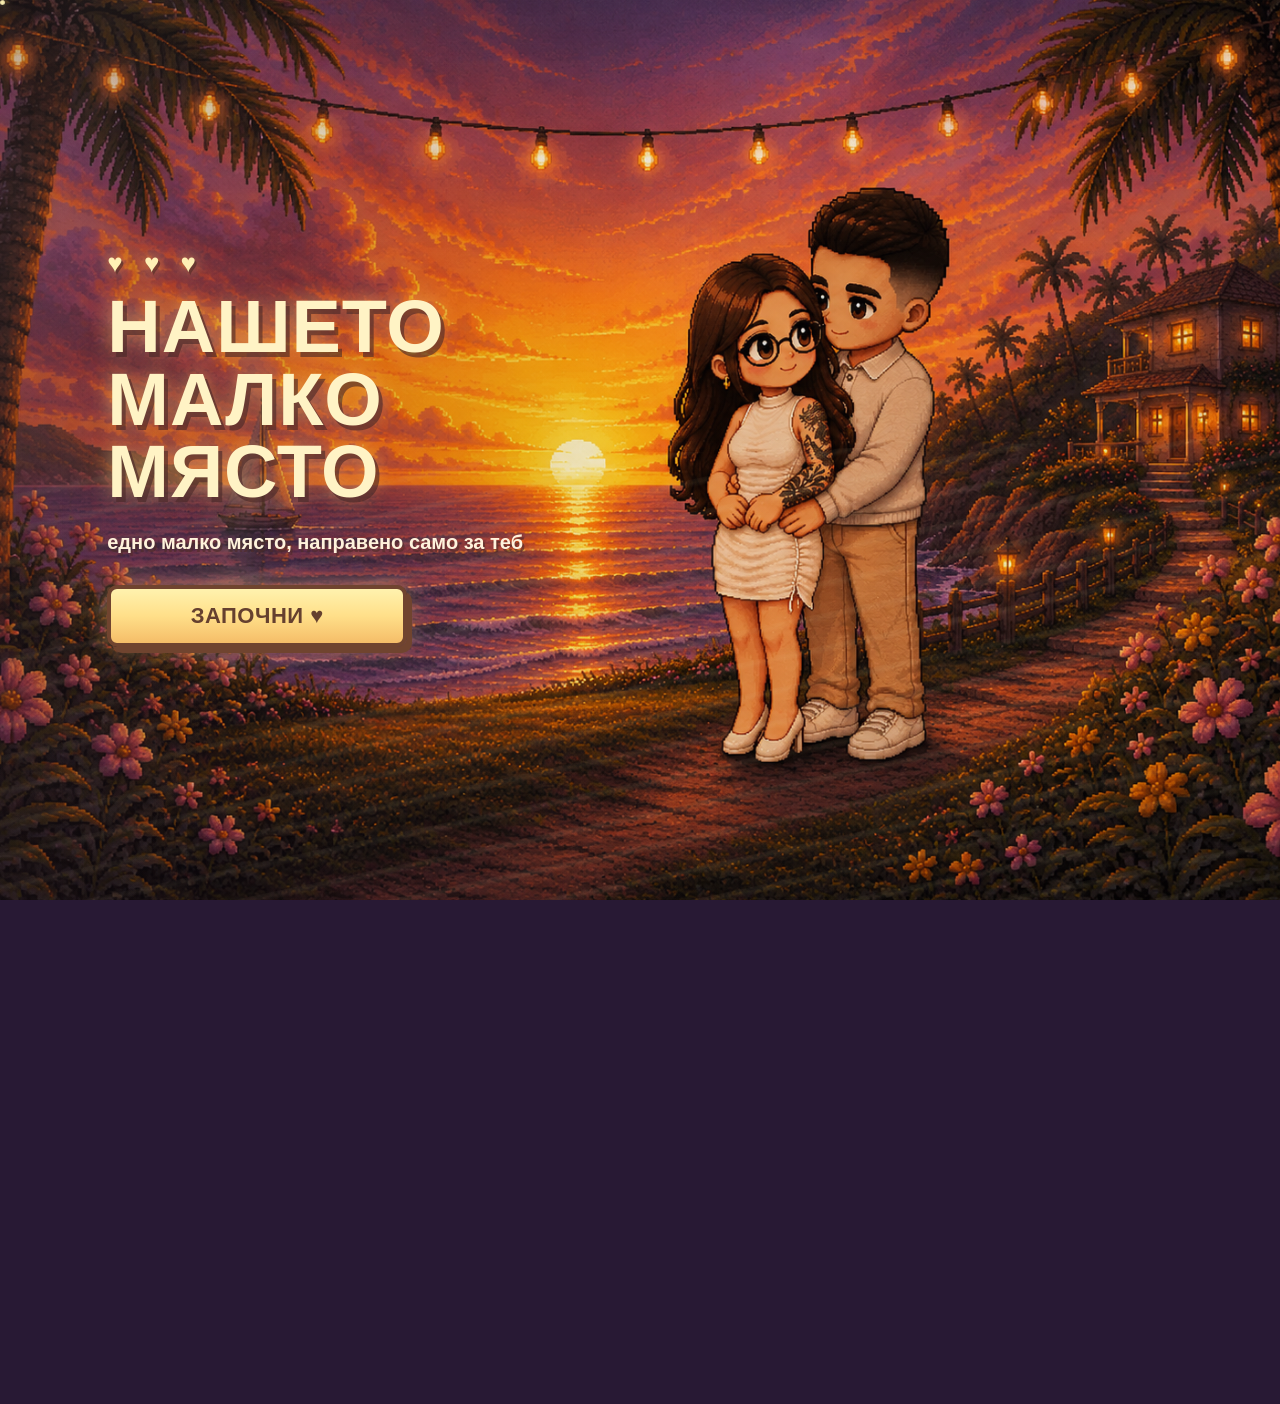
==== commit f86190e7: "Update website" ====
--- a/index.html
+++ b/index.html
@@ -1,6724 +1,7106 @@
-<!DOCTYPE html>
-<html lang="bg">
-<head>
-    <meta charset="UTF-8">
-
-    <meta
-        name="viewport"
-        content="width=device-width, initial-scale=1.0, maximum-scale=1.0, user-scalable=no"
-    >
-
-    <title>Нашето малко място ❤️</title>
-
-    <style> 
-    /* =========================================================
-   LOVE LETTER — SOFTER / MORE ROMANTIC
-   ========================================================= */
-
-.letter-panel {
-    width: min(700px, 94vw) !important;
-}
-
-
-.letter-paper {
-    position: relative;
-
-    margin:
-        0 auto
-        26px;
-
-    padding:
-        34px
-        28px
-        30px;
-
-    background:
-        linear-gradient(
-            180deg,
-            #fff8de 0%,
-            #fff1c7 100%
-        ) !important;
-
-    color: #5c4039 !important;
-
-    border:
-        3px solid #8a6048 !important;
-
-    border-radius: 4px;
-
-    box-shadow:
-        8px 8px 0 rgba(73, 42, 39, .28),
-        0 0 28px rgba(255, 220, 130, .22);
-
-    overflow: hidden;
-}
-
-
-/* Warm paper glow */
-
-.letter-paper::before {
-    content: "";
-
-    position: absolute;
-
-    inset: 10px;
-
-    border:
-        1px solid rgba(177, 126, 77, .25);
-
-    pointer-events: none;
-}
-
-
-/* Top heart */
-
-.letter-top {
-    position: relative;
-    z-index: 2;
-
-    margin-bottom: 8px;
-
-    color: #cf6b70 !important;
-
-    font-size: 28px !important;
-
-    text-shadow:
-        0 0 10px rgba(207, 107, 112, .25);
-}
-
-
-/* Title */
-
-.letter-title {
-    position: relative;
-    z-index: 2;
-
-    margin:
-        5px 0
-        26px !important;
-
-    color: #875446 !important;
-
-    font-size:
-        clamp(25px, 6vw, 35px) !important;
-
-    letter-spacing: .3px;
-
-    text-shadow:
-        1px 2px rgba(255, 255, 255, .8);
-}
-
-
-/* Letter text */
-
-.letter-text {
-    position: relative;
-    z-index: 2;
-
-    font-size:
-        clamp(15px, 3.8vw, 18px) !important;
-
-    line-height: 1.8 !important;
-
-    color: #5f443d !important;
-}
-
-
-/* Individual paragraphs */
-
-.letter-text p {
-    margin-bottom: 19px !important;
-}
-
-
-/* Personal thank-you paragraph */
-
-.letter-text p:nth-child(5) {
-    padding:
-        13px
-        16px;
-
-    background:
-        rgba(255, 222, 160, .28);
-
-    border-left:
-        3px solid #d78d67;
-
-    border-radius: 3px;
-
-    color: #70483d;
-}
-
-
-/* Ending */
-
-.letter-ending {
-    margin-top: 28px !important;
-
-    color: #b85c65 !important;
-
-    font-size:
-        clamp(22px, 5vw, 28px) !important;
-
-    line-height: 1.4 !important;
-}
-
-
-/* Signature */
-
-.signature {
-    margin-top: 8px;
-
-    color: #805447 !important;
-
-    font-size: 17px;
-
-    font-style: italic;
-}
-
-
-/* Small paper decoration */
-
-.letter-paper::after {
-    content: "♥";
-
-    position: absolute;
-
-    right: 18px;
-    bottom: 12px;
-
-    color: rgba(191, 91, 96, .18);
-
-    font-size: 28px;
-
-    transform:
-        rotate(-12deg);
-}
-
-
-/* Mobile */
-
-@media (max-width: 700px) {
-
-    .letter-paper {
-        padding:
-            28px
-            20px
-            25px;
-    }
-
-    .letter-text {
-        font-size: 15px !important;
-
-        line-height: 1.7 !important;
-    }
-}
-    /* =========================================================
-   PASSWORD SCREEN — ROMANTIC / GOLDEN UI
-   ========================================================= */
-
-/* Main password panel */
-.password-panel {
-    width: min(460px, 92vw) !important;
-
-    padding: 28px 22px 30px !important;
-
-    text-align: center;
-
-    background:
-        linear-gradient(
-            180deg,
-            rgba(255, 241, 201, .94),
-            rgba(255, 225, 158, .92)
-        );
-
-    border:
-        4px solid rgba(96, 56, 50, .9);
-
-    border-radius: 14px;
-
-    box-shadow:
-        8px 8px 0 rgba(76, 42, 48, .65),
-        0 0 35px rgba(255, 219, 125, .28);
-
-    animation:
-        passwordPanelIn .5s ease both;
-}
-
-@keyframes passwordPanelIn {
-    from {
-        opacity: 0;
-        transform:
-            translateY(18px)
-            scale(.97);
-    }
-
-    to {
-        opacity: 1;
-        transform:
-            translateY(0)
-            scale(1);
-    }
-}
-
-
-/* Password title */
-.password-panel .section-title,
-.password-panel .title {
-    color: #704331 !important;
-
-    text-shadow:
-        2px 2px 0 rgba(255, 247, 205, .9),
-        0 0 10px rgba(255, 218, 128, .35);
-}
-
-
-/* Hint text */
-.password-hint {
-    color: #785041 !important;
-
-    text-shadow: none !important;
-
-    font-size: 15px;
-
-    font-weight: 700;
-}
-
-
-/* =========================================================
-   NUMBER DISPLAY
-   ========================================================= */
-
-.password-slots {
-    gap: 12px !important;
-
-    margin:
-        20px auto
-        26px !important;
-}
-
-
-.password-slot {
-    width: 58px !important;
-    height: 64px !important;
-
-    border:
-        3px solid #754735 !important;
-
-    border-radius: 10px !important;
-
-    background:
-        linear-gradient(
-            180deg,
-            #fff8d8,
-            #ffe9ac
-        ) !important;
-
-    color: #714331 !important;
-
-    box-shadow:
-        3px 4px 0 rgba(92, 52, 43, .5) !important;
-
-    font-size: 25px !important;
-
-    transition:
-        transform .12s ease,
-        box-shadow .12s ease,
-        background .2s ease;
-}
-
-
-/* Filled password slot */
-.password-slot:not(:empty) {
-    background:
-        linear-gradient(
-            180deg,
-            #fff4bf,
-            #ffd979
-        ) !important;
-
-    transform:
-        translateY(-2px);
-}
-
-
-/* =========================================================
-   KEYPAD
-   ========================================================= */
-
-.keypad {
-    width: min(340px, 100%) !important;
-
-    gap: 12px !important;
-
-    margin:
-        0 auto
-        22px !important;
-}
-
-
-.key {
-    height: 60px !important;
-
-    border:
-        3px solid #704431 !important;
-
-    border-radius: 10px !important;
-
-    background:
-        linear-gradient(
-            180deg,
-            #fff1b1 0%,
-            #ffd875 55%,
-            #f1b85f 100%
-        ) !important;
-
-    color: #65402f !important;
-
-    box-shadow:
-        4px 5px 0 #704431 !important;
-
-    font-size: 21px !important;
-
-    font-weight: 800;
-
-    transition:
-        transform .1s ease,
-        box-shadow .1s ease,
-        filter .15s ease;
-}
-
-
-.key:hover {
-    transform:
-        translateY(-2px);
-
-    filter: brightness(1.04);
-
-    box-shadow:
-        4px 7px 0 #704431 !important;
-}
-
-
-.key:active {
-    transform:
-        translate(3px, 4px) !important;
-
-    box-shadow:
-        1px 1px 0 #704431 !important;
-}
-
-
-/* =========================================================
-   ERROR MESSAGE
-   ========================================================= */
-
-.password-error {
-    min-height: 28px;
-
-    margin-top: 12px !important;
-
-    color: #9a4c4c !important;
-
-    font-size: 14px;
-
-    font-weight: 800;
-
-    text-shadow: none !important;
-
-    transition:
-        opacity .2s ease;
-}
-
-
-/* =========================================================
-   LITTLE DECORATIVE HEART
-   ========================================================= */
-
-.password-panel::before {
-    content: "♥";
-
-    display: block;
-
-    margin-bottom: 8px;
-
-    color: #d66d72;
-
-    font-size: 22px;
-
-    text-shadow:
-        0 0 10px rgba(214, 109, 114, .35);
-
-    animation:
-        passwordHeart 2.8s ease-in-out infinite;
-}
-
-@keyframes passwordHeart {
-    0%,
-    100% {
-        transform: scale(1);
-        opacity: .75;
-    }
-
-    50% {
-        transform: scale(1.12);
-        opacity: 1;
-    }
-}
-
-
-/* =========================================================
-   MOBILE
-   ========================================================= */
-
-@media (max-width: 700px) {
-
-    .password-panel {
-        width: min(420px, 94vw) !important;
-
-        padding:
-            24px
-            16px
-            25px !important;
-
-        border-radius: 12px;
-    }
-
-    .password-slots {
-        gap: 8px !important;
-    }
-
-    .password-slot {
-        width: 52px !important;
-        height: 58px !important;
-    }
-
-    .keypad {
-        gap: 9px !important;
-    }
-
-    .key {
-        height: 55px !important;
-    }
-}       /* =========================================================
-   START SCREEN — SOFT VISUAL EFFECTS
-   ========================================================= */
-
-/* Slow cinematic movement of the whole background */
-.start-page-bg {
-    animation: startBgZoom 18s ease-in-out infinite alternate;
-    transform-origin: center center;
-}
-
-@keyframes startBgZoom {
-    0% {
-        transform: scale(1);
-    }
-
-    100% {
-        transform: scale(1.04);
-    }
-}
-
-
-/* Warm light drifting over the scene */
-.start-page-overlay {
-    background:
-        radial-gradient(
-            circle at 50% 48%,
-            rgba(255, 225, 135, .16) 0%,
-            rgba(255, 225, 135, 0) 45%
-        ),
-        linear-gradient(
-            90deg,
-            rgba(35, 23, 38, .20),
-            rgba(35, 23, 38, .03) 50%,
-            rgba(35, 23, 38, .12)
-        );
-
-    animation: startLightPulse 6s ease-in-out infinite alternate;
-}
-
-@keyframes startLightPulse {
-    0% {
-        opacity: .82;
-    }
-
-    100% {
-        opacity: 1;
-    }
-}
-
-
-/* Title gently glows */
-.start-page-title {
-    animation:
-        startTitleGlow 4s ease-in-out infinite alternate;
-}
-
-@keyframes startTitleGlow {
-    0% {
-        text-shadow:
-            4px 5px 0 rgba(73, 40, 37, .68),
-            0 0 14px rgba(255, 225, 133, .42);
-    }
-
-    100% {
-        text-shadow:
-            4px 5px 0 rgba(73, 40, 37, .68),
-            0 0 25px rgba(255, 225, 133, .78);
-    }
-}
-
-
-/* Hearts softly pulse */
-.start-page-copy .start-hearts {
-    animation:
-        startHeartsPulse 2.8s ease-in-out infinite;
-}
-
-@keyframes startHeartsPulse {
-    0%,
-    100% {
-        transform: scale(1);
-        opacity: .8;
-    }
-
-    50% {
-        transform: scale(1.08);
-        opacity: 1;
-    }
-}
-
-
-/* Button has a very gentle breathing glow */
-.start-page-copy .start-button {
-    animation:
-        startButtonGlow 3.2s ease-in-out infinite;
-}
-
-@keyframes startButtonGlow {
-    0%,
-    100% {
-        box-shadow:
-            5px 6px 0 #70442f,
-            0 0 15px rgba(255, 222, 127, .25);
-    }
-
-    50% {
-        box-shadow:
-            5px 6px 0 #70442f,
-            0 0 28px rgba(255, 222, 127, .58);
-    }
-}
-
-
-/* =========================================================
-   FLOATING LIGHT PARTICLES
-   ========================================================= */
-
-/* Three very subtle golden particles */
-.start-page::before,
-.start-page::after {
-    content: "";
-
-    position: absolute;
-
-    width: 5px;
-    height: 5px;
-
-    border-radius: 50%;
-
-    background: rgba(255, 244, 180, .9);
-
-    box-shadow:
-        0 0 8px rgba(255, 229, 135, .9);
-
-    pointer-events: none;
-
-    z-index: 4;
-}
-
-
-/* left particle */
-.start-page::before {
-    left: 17%;
-    top: 52%;
-
-    animation:
-        startParticleOne 7s ease-in-out infinite;
-}
-
-
-/* right particle */
-.start-page::after {
-    right: 22%;
-    top: 38%;
-
-    animation:
-        startParticleTwo 9s ease-in-out infinite;
-}
-
-@keyframes startParticleOne {
-    0%,
-    100% {
-        transform:
-            translate(0, 0)
-            scale(.7);
-
-        opacity: .2;
-    }
-
-    50% {
-        transform:
-            translate(15px, -35px)
-            scale(1.2);
-
-        opacity: .9;
-    }
-}
-
-@keyframes startParticleTwo {
-    0%,
-    100% {
-        transform:
-            translate(0, 0)
-            scale(.6);
-
-        opacity: .15;
-    }
-
-    50% {
-        transform:
-            translate(-18px, -28px)
-            scale(1.3);
-
-        opacity: .85;
-    }
-}
-
-
-/* =========================================================
-   FINAL SCREEN — SOFT VISUAL EFFECTS
-   ========================================================= */
-
-.final-scene-image {
-    animation:
-        finalBgBreath 12s ease-in-out infinite alternate;
-
-    transform-origin: center center;
-}
-
-@keyframes finalBgBreath {
-    0% {
-        transform: scale(1);
-    }
-
-    100% {
-        transform: scale(1.025);
-    }
-}
-
-
-/* Soft golden cinematic glow */
-.final-scene::before {
-    content: "";
-
-    position: absolute;
-
-    inset: 0;
-
-    pointer-events: none;
-
-    z-index: 2;
-
-    background:
-        radial-gradient(
-            circle at 50% 48%,
-            rgba(255, 226, 136, .12),
-            transparent 48%
-        );
-}
-
-
-/* Final title gently fades between two levels of glow */
-.final-scene-title {
-    animation:
-        finalTitleGlow 4.5s ease-in-out infinite alternate;
-}
-
-@keyframes finalTitleGlow {
-    0% {
-        opacity: .92;
-
-        text-shadow:
-            4px 5px 0 rgba(74, 40, 35, .65),
-            0 0 14px rgba(255, 222, 125, .4);
-    }
-
-    100% {
-        opacity: 1;
-
-        text-shadow:
-            4px 5px 0 rgba(74, 40, 35, .65),
-            0 0 27px rgba(255, 222, 125, .75);
-    }
-}
-
-
-/* Three hearts above the final scene */
-.final-scene-content .start-hearts {
-    animation:
-        finalHeartsFloat 3.5s ease-in-out infinite;
-}
-
-@keyframes finalHeartsFloat {
-    0%,
-    100% {
-        transform:
-            translateY(0)
-            scale(1);
-    }
-
-    50% {
-        transform:
-            translateY(-5px)
-            scale(1.05);
-    }
-}
-
-
-/* Final button gets a warmer glow */
-.final-scene-content .button {
-    animation:
-        finalButtonGlow 3.8s ease-in-out infinite;
-}
-
-@keyframes finalButtonGlow {
-    0%,
-    100% {
-        box-shadow:
-            5px 6px 0 #70442f,
-            0 0 14px rgba(255, 220, 125, .22);
-    }
-
-    50% {
-        box-shadow:
-            5px 6px 0 #70442f,
-            0 0 28px rgba(255, 220, 125, .55);
-    }
-}
-
-
-/* =========================================================
-   REDUCED MOTION
-   ========================================================= */
-
-@media (prefers-reduced-motion: reduce) {
-
-    .start-page-bg,
-    .start-page-overlay,
-    .start-page-title,
-    .start-page-copy .start-hearts,
-    .start-page-copy .start-button,
-    .start-page::before,
-    .start-page::after,
-    .final-scene-image,
-    .final-scene-title,
-    .final-scene-content .start-hearts,
-    .final-scene-content .button {
-        animation: none !important;
-    }
-}/* =========================================================
-   START SCREEN — MOVING WATER + WIND + SUNLIGHT
-   ========================================================= */
-
-/* Keep the background image itself stable */
-.start-page-bg {
-    position: absolute;
-    inset: 0;
-
-    overflow: hidden;
-}
-
-
-/* ---------------------------------------------------------
-   MOVING OCEAN SHIMMER
-   --------------------------------------------------------- */
-
-.start-page-bg::before {
-    content: "";
-
-    position: absolute;
-
-    left: -15%;
-    right: -15%;
-
-    top: 48%;
-    bottom: -8%;
-
-    pointer-events: none;
-
-    background:
-        repeating-linear-gradient(
-            168deg,
-            transparent 0px,
-            transparent 12px,
-            rgba(255, 238, 170, .07) 13px,
-            rgba(255, 238, 170, .12) 16px,
-            transparent 20px,
-            transparent 31px
-        );
-
-    opacity: .55;
-
-    mix-blend-mode: screen;
-
-    clip-path:
-        polygon(
-            0 8%,
-            100% 0,
-            100% 100%,
-            0 100%
-        );
-
-    animation:
-        oceanShimmer 7s ease-in-out infinite;
-}
-
-
-@keyframes oceanShimmer {
-
-    0% {
-        transform:
-            translateX(-3%)
-            translateY(0);
-
-        opacity: .34;
-    }
-
-    50% {
-        transform:
-            translateX(3%)
-            translateY(-3px);
-
-        opacity: .65;
-    }
-
-    100% {
-        transform:
-            translateX(-3%)
-            translateY(0);
-
-        opacity: .34;
-    }
-}
-
-
-/* ---------------------------------------------------------
-   WIND / AIR MOVEMENT
-   --------------------------------------------------------- */
-
-.start-page-bg::after {
-    content: "";
-
-    position: absolute;
-
-    inset: -10%;
-
-    pointer-events: none;
-
-    background:
-        linear-gradient(
-            112deg,
-            transparent 28%,
-            rgba(255, 244, 192, .035) 42%,
-            rgba(255, 244, 192, .10) 49%,
-            rgba(255, 244, 192, .035) 56%,
-            transparent 70%
-        );
-
-    transform:
-        translateX(-45%);
-
-    opacity: .75;
-
-    animation:
-        windSweep 10s ease-in-out infinite;
-}
-
-
-@keyframes windSweep {
-
-    0% {
-        transform:
-            translateX(-55%);
-        opacity: 0;
-    }
-
-    20% {
-        opacity: .45;
-    }
-
-    50% {
-        transform:
-            translateX(15%);
-        opacity: .75;
-    }
-
-    80% {
-        opacity: .35;
-    }
-
-    100% {
-        transform:
-            translateX(65%);
-        opacity: 0;
-    }
-}
-
-
-/* ---------------------------------------------------------
-   WARM SUNLIGHT MOVEMENT
-   --------------------------------------------------------- */
-
-.start-page-overlay {
-    background:
-        radial-gradient(
-            circle at 48% 55%,
-            rgba(255, 244, 172, .18) 0%,
-            rgba(255, 226, 125, .08) 22%,
-            transparent 48%
-        ),
-        linear-gradient(
-            105deg,
-            rgba(255, 215, 116, 0) 20%,
-            rgba(255, 234, 159, .10) 42%,
-            rgba(255, 245, 187, .18) 50%,
-            rgba(255, 225, 127, .08) 58%,
-            rgba(255, 215, 116, 0) 80%
-        );
-
-    background-size:
-        100% 100%,
-        220% 100%;
-
-    background-position:
-        center,
-        -100% 0;
-
-    animation:
-        sunlightMove 9s ease-in-out infinite;
-
-    pointer-events: none;
-}
-
-
-@keyframes sunlightMove {
-
-    0% {
-        background-position:
-            center,
-            -100% 0;
-    }
-
-    50% {
-        background-position:
-            center,
-            0% 0;
-    }
-
-    100% {
-        background-position:
-            center,
-            100% 0;
-    }
-}
-
-
-/* ---------------------------------------------------------
-   EXTRA GOLDEN LIGHT NEAR THE HORIZON
-   --------------------------------------------------------- */
-
-.start-page {
-    background: #d88d70;
-}
-
-
-.start-page::before {
-    content: "";
-
-    position: absolute;
-
-    left: 18%;
-    right: 18%;
-
-    top: 47%;
-    height: 28%;
-
-    pointer-events: none;
-
-    background:
-        radial-gradient(
-            ellipse at center,
-            rgba(255, 232, 137, .17),
-            rgba(255, 232, 137, 0) 70%
-        );
-
-    filter:
-        blur(18px);
-
-    z-index: 3;
-
-    animation:
-        horizonGlow 5s ease-in-out infinite alternate;
-}
-
-
-@keyframes horizonGlow {
-
-    0% {
-        opacity: .45;
-        transform: scaleX(.96);
-    }
-
-    100% {
-        opacity: .85;
-        transform: scaleX(1.04);
-    }
-}
-
-
-/* ---------------------------------------------------------
-   SOFT FLOATING LIGHT PARTICLES
-   --------------------------------------------------------- */
-
-.start-page::after {
-    content: "";
-
-    position: absolute;
-
-    inset: 0;
-
-    pointer-events: none;
-
-    z-index: 4;
-
-    background:
-        radial-gradient(
-            circle at 24% 56%,
-            rgba(255, 244, 181, .75) 0 2px,
-            transparent 3px
-        ),
-        radial-gradient(
-            circle at 31% 45%,
-            rgba(255, 241, 164, .55) 0 1.5px,
-            transparent 3px
-        ),
-        radial-gradient(
-            circle at 72% 51%,
-            rgba(255, 246, 186, .65) 0 2px,
-            transparent 3px
-        ),
-        radial-gradient(
-            circle at 80% 37%,
-            rgba(255, 241, 165, .55) 0 1.5px,
-            transparent 3px
-        );
-
-    animation:
-        floatingLights 6s ease-in-out infinite alternate;
-}
-
-
-@keyframes floatingLights {
-
-    0% {
-        opacity: .25;
-        transform:
-            translateY(4px);
-    }
-
-    100% {
-        opacity: .85;
-        transform:
-            translateY(-7px);
-    }
-}
-
-
-/* ---------------------------------------------------------
-   KEEP TEXT ABOVE ALL EFFECTS
-   --------------------------------------------------------- */
-
-.start-page-content {
-    position: relative;
-    z-index: 10;
-}
-
-
-/* ---------------------------------------------------------
-   MOBILE — KEEP EFFECTS SUBTLE
-   --------------------------------------------------------- */
-
-@media (max-width: 700px) {
-
-    .start-page-bg::before {
-        opacity: .42;
-    }
-
-    .start-page-bg::after {
-        opacity: .45;
-    }
-
-    .start-page::before {
-        left: 8%;
-        right: 8%;
-
-        top: 45%;
-    }
-}
-
-
-/* ---------------------------------------------------------
-   REDUCED MOTION
-   --------------------------------------------------------- */
-
-@media (prefers-reduced-motion: reduce) {
-
-    .start-page-bg::before,
-    .start-page-bg::after,
-    .start-page-overlay,
-    .start-page::before,
-    .start-page::after {
-        animation: none !important;
-    }
-}
-        /* =========================================================
-   START SCREEN — FULL BACKGROUND IMAGE
-   ========================================================= */
-
-.start-page {
-    position: fixed;
-
-    inset: 0;
-
-    width: 100vw;
-    height: 100vh;
-    height: 100svh;
-
-    overflow: hidden;
-
-    display: flex;
-    align-items: center;
-    justify-content: center;
-
-    background: #3b2942;
-}
-
-
-.start-page-bg {
-    position: absolute;
-
-    inset: 0;
-
-    width: 100%;
-    height: 100%;
-
-    background-image:
-        url("assests/characters/start-background.png");
-
-    background-size: cover;
-
-    background-position: center center;
-
-    background-repeat: no-repeat;
-}
-
-
-/* Very light overlay so the UI remains readable */
-
-.start-page-overlay {
-    position: absolute;
-
-    inset: 0;
-
-    background:
-        linear-gradient(
-            90deg,
-            rgba(35, 23, 38, .18) 0%,
-            rgba(35, 23, 38, .02) 50%,
-            rgba(35, 23, 38, .10) 100%
-        );
-
-    pointer-events: none;
-}
-
-
-/* =========================================================
-   START CONTENT
-   ========================================================= */
-
-.start-page-content {
-    position: relative;
-
-    z-index: 5;
-
-    width: min(1200px, 94vw);
-
-    height: 100%;
-
-    display: flex;
-
-    align-items: center;
-
-    justify-content: center;
-
-    padding:
-        25px
-        30px
-        35px;
-}
-
-
-/*
-   We don't need a separate couple image anymore.
-   The couple is already inside the background.
-*/
-
-.start-page-couple {
-    display: none !important;
-}
-
-
-/* =========================================================
-   TEXT
-   ========================================================= */
-
-.start-page-copy {
-    display: flex;
-
-    flex-direction: column;
-
-    align-items: flex-start;
-
-    justify-content: center;
-
-    text-align: left;
-
-    width: 100%;
-
-    max-width: 650px;
-
-    margin-right: auto;
-
-    padding-left: 3%;
-}
-
-
-.start-page-copy .start-hearts {
-    margin-bottom: 12px;
-
-    color: #fff4bd;
-
-    font-size:
-        clamp(18px, 2.6vw, 27px);
-
-    letter-spacing: 7px;
-
-    text-shadow:
-        2px 3px 0 rgba(75, 42, 38, .65),
-        0 0 16px rgba(255, 224, 128, .8);
-}
-
-
-.start-page-title {
-    margin: 0;
-
-    color: #fff4cf;
-
-    font-size:
-        clamp(38px, 6vw, 74px);
-
-    line-height: .98;
-
-    font-weight: 800;
-
-    letter-spacing: 1px;
-
-    text-align: left;
-
-    text-shadow:
-        4px 5px 0 rgba(73, 40, 37, .68),
-        0 0 18px rgba(255, 225, 133, .65);
-}
-
-
-.start-page-subtitle {
-    margin:
-        18px 0
-        28px;
-
-    max-width: 500px;
-
-    color: #fff5df;
-
-    font-size:
-        clamp(14px, 2vw, 20px);
-
-    line-height: 1.5;
-
-    font-weight: 700;
-
-    text-shadow:
-        2px 3px 0 rgba(74, 42, 39, .64);
-}
-
-
-/* =========================================================
-   START BUTTON
-   ========================================================= */
-
-.start-page-copy .start-button {
-    width:
-        min(300px, 80vw);
-
-    min-height: 60px;
-
-    border:
-        4px solid #70442f;
-
-    border-radius: 10px;
-
-    background:
-        linear-gradient(
-            180deg,
-            #fff4b5 0%,
-            #ffe08a 50%,
-            #f4bd68 100%
-        );
-
-    color: #65402f;
-
-    box-shadow:
-        5px 6px 0 #70442f,
-        0 0 24px rgba(255, 222, 127, .45);
-
-    font-size:
-        clamp(17px, 2.3vw, 22px);
-
-    font-weight: 800;
-
-    cursor: pointer;
-}
-
-
-.start-page-copy .start-button:hover {
-    transform:
-        translate(-2px, -2px);
-
-    box-shadow:
-        7px 8px 0 #70442f,
-        0 0 32px rgba(255, 227, 139, .65);
-}
-
-
-.start-page-copy .start-button:active {
-    transform:
-        translate(3px, 4px);
-
-    box-shadow:
-        2px 2px 0 #70442f;
-}
-
-
-/* =========================================================
-   MOBILE
-   ========================================================= */
-
-@media (max-width: 700px) {
-
-    .start-page-content {
-        width: 100%;
-
-        padding:
-            25px
-            20px
-            35px;
-
-        align-items: flex-start;
-
-        justify-content: center;
-    }
-
-
-    .start-page-copy {
-        width: 100%;
-
-        max-width: 100%;
-
-        align-items: center;
-
-        text-align: center;
-
-        padding-left: 0;
-
-        margin: 0;
-
-        /* move the text toward the darker left side */
-        transform:
-            translateY(-5vh);
-    }
-
-
-    .start-page-title {
-        text-align: center;
-
-        font-size:
-            clamp(32px, 10vw, 55px);
-    }
-
-
-    .start-page-subtitle {
-        text-align: center;
-
-        max-width: 350px;
-
-        margin:
-            14px auto
-            20px;
-    }
-
-
-    .start-page-bg {
-        background-position:
-            center center;
-    }
-}
-
-
-/* =========================================================
-   SHORT PHONES
-   ========================================================= */
-
-@media (max-height: 700px) {
-
-    .start-page-content {
-        padding-top: 18px;
-    }
-
-
-    .start-page-copy {
-        transform:
-            translateY(-3vh);
-    }
-}
-        /* =========================================
-   FINAL SCENE — FULL IMAGE
-========================================= */
-
-
-.final-scene {
-    position: fixed;
-    inset: 0;
-
-    width: 100vw;
-    height: 100vh;
-    height: 100svh;
-
-    overflow: hidden;
-
-    display: flex;
-    align-items: center;
-    justify-content: center;
-
-    background: #24182d;
-}
-
-
-.final-scene-image {
-    position: absolute;
-    inset: 0;
-
-    width: 100%;
-    height: 100%;
-
-    object-fit: cover;
-    object-position: center;
-
-    image-rendering: pixelated;
-}
-
-
-.final-scene-content {
-    position: relative;
-    z-index: 5;
-
-    width: 100%;
-
-    height: 100%;
-
-    display: flex;
-    flex-direction: column;
-
-    align-items: center;
-    justify-content: space-between;
-
-    text-align: center;
-
-    padding:
-        30px
-        20px
-        35px;
-}
-
-
-/* title */
-
-.final-scene-title {
-    color: #fff3b5;
-
-    font-size:
-        clamp(32px, 8vw, 68px);
-
-    line-height: .98;
-
-    font-weight: 800;
-
-    text-shadow:
-        4px 4px 0 rgba(78, 42, 31, .65),
-        0 0 20px rgba(255, 224, 117, .65);
-}
-
-
-/* note */
-
-.final-scene-note {
-    max-width: 650px;
-
-    color: #fff4d2;
-
-    font-size:
-        clamp(14px, 3.7vw, 20px);
-
-    line-height: 1.65;
-
-    font-weight: 700;
-
-    text-shadow:
-        2px 3px 0 rgba(71, 40, 32, .65);
-}
-
-
-/* button */
-
-.final-scene-content .button {
-    min-width: 240px;
-}
-
-
-/* mobile */
-
-@media (max-width: 700px) {
-
-    .final-scene-content {
-        padding:
-            22px
-            12px
-            28px;
-    }
-
-    .final-scene-title {
-        font-size:
-            clamp(28px, 9vw, 48px);
-    }
-
-    .final-scene-note {
-        font-size:
-            14px;
-    }
-
-}
-
-        @import url(
-            'https://fonts.googleapis.com/css2?family=Nunito:wght@400;500;600;700;800&display=swap'
-        );
-
-        * {
-            box-sizing: border-box;
-            margin: 0;
-            padding: 0;
-        }
-
-        html,
-        body {
-            width: 100%;
-            min-height: 100%;
-        }
-
-        body {
-            font-family: "Nunito", sans-serif;
-            background: #281934;
-            color: #fff3cf;
-            overflow-x: hidden;
-            -webkit-font-smoothing: antialiased;
-        }
-
-        button {
-            font-family: "Nunito", sans-serif;
-        }
-
-        /* =========================================
-           MAIN WORLD
-        ========================================= */
-
-        .game {
-            position: relative;
-            min-height: 100vh;
-            min-height: 100svh;
-            overflow: hidden;
-
-            background:
-                linear-gradient(
-                    180deg,
-                    #4c397e 0%,
-                    #70487d 22%,
-                    #b85678 45%,
-                    #e77672 63%,
-                    #f3a16e 80%,
-                    #f8ca7c 100%
-                );
-        }
-
-        .game::after {
-            content: "";
-            position: fixed;
-            inset: 0;
-            pointer-events: none;
-            z-index: 100;
-
-            background:
-                repeating-linear-gradient(
-                    0deg,
-                    transparent 0,
-                    transparent 3px,
-                    rgba(50, 25, 45, .08) 4px
-                );
-        }
-
-        /* =========================================
-           SUN
-        ========================================= */
-
-        .sun {
-            position: absolute;
-            width: 170px;
-            height: 170px;
-            border-radius: 50%;
-
-            right: 9%;
-            top: 14%;
-
-            background: #fff0ad;
-
-            box-shadow:
-                0 0 25px #ffe39b,
-                0 0 70px rgba(255, 218, 133, .7);
-
-            opacity: .96;
-        }
-
-        /* =========================================
-           CLOUDS
-        ========================================= */
-
-        .cloud {
-            position: absolute;
-            height: 22px;
-            border-radius: 20px;
-            background: rgba(255, 238, 220, .65);
-        }
-
-        .cloud::before,
-        .cloud::after {
-            content: "";
-            position: absolute;
-            border-radius: 50%;
-            background: inherit;
-        }
-
-        .cloud::before {
-            width: 48px;
-            height: 48px;
-            left: 18px;
-            bottom: 0;
-        }
-
-        .cloud::after {
-            width: 38px;
-            height: 38px;
-            left: 57px;
-            bottom: 0;
-        }
-
-        .cloud.one {
-            width: 105px;
-            left: -30px;
-            top: 21%;
-        }
-
-        .cloud.two {
-            width: 135px;
-            right: -45px;
-            top: 40%;
-        }
-
-        .cloud.three {
-            width: 145px;
-            left: -55px;
-            bottom: 12%;
-        }
-
-        /* =========================================
-           STARS / SPARKLES
-        ========================================= */
-
-        .stars {
-            position: absolute;
-            inset: 0;
-            pointer-events: none;
-        }
-
-        .stars span {
-            position: absolute;
-            color: #fff0af;
-            font-size: 13px;
-            opacity: .72;
-            animation: twinkle 3s ease-in-out infinite;
-        }
-
-        .stars span:nth-child(1) {
-            left: 8%;
-            top: 13%;
-        }
-
-        .stars span:nth-child(2) {
-            left: 17%;
-            top: 19%;
-            animation-delay: -.8s;
-        }
-
-        .stars span:nth-child(3) {
-            left: 27%;
-            top: 12%;
-            animation-delay: -1.4s;
-        }
-
-        .stars span:nth-child(4) {
-            left: 42%;
-            top: 17%;
-            animation-delay: -.3s;
-        }
-
-        .stars span:nth-child(5) {
-            right: 24%;
-            top: 12%;
-            animation-delay: -1.7s;
-        }
-
-        .stars span:nth-child(6) {
-            right: 11%;
-            top: 25%;
-            animation-delay: -.5s;
-        }
-
-        @keyframes twinkle {
-            0%,
-            100% {
-                opacity: .35;
-                transform: scale(.8);
-            }
-
-            50% {
-                opacity: 1;
-                transform: scale(1.2);
-            }
-        }
-
-        /* =========================================
-           APP
-        ========================================= */
-
-        #app {
-            position: relative;
-            z-index: 10;
-            min-height: 100vh;
-            min-height: 100svh;
-        }
-
-        /* =========================================
-           HUD
-        ========================================= */
-
-        .hud {
-            position: relative;
-            z-index: 20;
-
-            display: flex;
-            align-items: center;
-            justify-content: space-between;
-
-            padding:
-                14px
-                max(16px, env(safe-area-inset-right))
-                10px
-                max(16px, env(safe-area-inset-left));
-
-            color: #fff0b5;
-            text-shadow: 2px 2px #61384f;
-        }
-
-        .hud-hearts {
-            font-size: 14px;
-            letter-spacing: 2px;
-        }
-
-        .hud-title {
-            font-size: 9px;
-            font-weight: 800;
-            letter-spacing: .5px;
-        }
-
-        .sound-button {
-            width: 42px;
-            height: 38px;
-
-            border: 3px solid #5d354e;
-            border-radius: 5px;
-
-            background: #ffd77b;
-            color: #5c354b;
-
-            box-shadow: 4px 4px #5d354e;
-
-            cursor: pointer;
-            font-size: 15px;
-            font-weight: 800;
-        }
-
-        .sound-button:active {
-            transform: translate(3px, 3px);
-            box-shadow: 1px 1px #5d354e;
-        }
-
-        /* =========================================
-           SCENE
-        ========================================= */
-
-        .scene {
-            position: relative;
-            z-index: 10;
-
-            min-height: calc(100vh - 62px);
-            min-height: calc(100svh - 62px);
-
-            display: flex;
-            justify-content: center;
-            align-items: center;
-
-            padding:
-                15px
-                14px
-                max(35px, env(safe-area-inset-bottom));
-        }
-
-        .panel {
-            width: min(900px, 100%);
-
-            padding: 24px 18px;
-
-            text-align: center;
-
-            animation: sceneIn .45s ease both;
-        }
-
-        @keyframes sceneIn {
-            from {
-                opacity: 0;
-                transform: translateY(14px);
-            }
-
-            to {
-                opacity: 1;
-                transform: translateY(0);
-            }
-        }
-
-        /* =========================================
-           TEXT
-        ========================================= */
-
-        .title {
-            color: #fff0a7;
-
-            font-size:
-                clamp(28px, 9vw, 58px);
-
-            line-height: 1.05;
-            font-weight: 800;
-            letter-spacing: 1px;
-
-            text-shadow:
-                4px 4px #683d58,
-                0 0 20px rgba(255, 218, 120, .28);
-        }
-
-        .section-title {
-            color: #ffeaa8;
-
-            font-size:
-                clamp(22px, 6vw, 36px);
-
-            line-height: 1.25;
-            font-weight: 800;
-
-            text-shadow:
-                3px 3px #673b53;
-        }
-
-        .subtitle {
-            margin-top: 13px;
-
-            color: #fff4d1;
-
-            font-size:
-                clamp(13px, 3.8vw, 18px);
-
-            line-height: 1.5;
-
-            text-shadow: 2px 2px #70415a;
-        }
-
-        /* =========================================
-           BUTTON
-        ========================================= */
-
-        .button {
-            min-width: 220px;
-
-            padding: 14px 22px;
-
-            border: 4px solid #5d354e;
-            border-radius: 7px;
-
-            background:
-                linear-gradient(
-                    180deg,
-                    #fff0a2 0%,
-                    #ffd477 52%,
-                    #f2b45e 100%
-                );
-
-            color: #5c354a;
-
-            box-shadow:
-                5px 6px #5d354e;
-
-            cursor: pointer;
-
-            font-size:
-                clamp(15px, 4vw, 20px);
-
-            font-weight: 800;
-            letter-spacing: .5px;
-
-            transition:
-                transform .1s ease,
-                box-shadow .1s ease;
-
-            -webkit-tap-highlight-color: transparent;
-            touch-action: manipulation;
-        }
-
-        .button:hover {
-            transform: translate(-2px, -2px);
-            box-shadow: 7px 8px #5d354e;
-        }
-
-        .button:active {
-            transform: translate(3px, 4px);
-            box-shadow: 2px 2px #5d354e;
-        }
-
-        /* =========================================
-           START SCREEN
-        ========================================= */
-
-        .start-scene {
-            min-height: 100vh;
-            min-height: 100svh;
-
-            padding:
-                max(20px, env(safe-area-inset-top))
-                14px
-                max(30px, env(safe-area-inset-bottom));
-
-            display: flex;
-            align-items: center;
-            justify-content: center;
-        }
-
-        .start-panel {
-            width: min(650px, 100%);
-            text-align: center;
-        }
-
-        .start-hearts {
-            margin-bottom: 10px;
-
-            color: #ffe39a;
-            font-size: 19px;
-            letter-spacing: 4px;
-
-            text-shadow: 2px 2px #70415a;
-        }
-
-        .start-title {
-            color: #fff0a5;
-
-            font-size:
-                clamp(31px, 9.5vw, 62px);
-
-            line-height: .98;
-            font-weight: 800;
-            letter-spacing: 1px;
-
-            text-shadow:
-                4px 4px #683d58,
-                0 0 22px rgba(255, 216, 110, .28);
-        }
-
-        .start-subtitle {
-            margin:
-                15px auto
-                8px;
-
-            max-width: 430px;
-
-            color: #fff5d7;
-
-            font-size:
-                clamp(13px, 3.7vw, 18px);
-
-            line-height: 1.5;
-
-            text-shadow:
-                2px 2px #70415a;
-        }
-
-        .start-art {
-            position: relative;
-
-            display: flex;
-            align-items: center;
-            justify-content: center;
-
-            min-height: 350px;
-
-            margin:
-                5px
-                0
-                8px;
-        }
-
-        .start-glow {
-            position: absolute;
-
-            width: min(78vw, 360px);
-            height: min(78vw, 360px);
-
-            border-radius: 50%;
-
-            background:
-                radial-gradient(
-                    circle,
-                    rgba(255, 241, 161, .68) 0%,
-                    rgba(255, 210, 112, .28) 40%,
-                    rgba(255, 190, 100, 0) 72%
-                );
-        }
-
-        .couple-start {
-            position: relative;
-            z-index: 2;
-
-            display: block;
-
-            width: min(560px, 92vw);
-            max-height: 52vh;
-
-            object-fit: contain;
-
-            image-rendering: pixelated;
-
-            filter:
-                drop-shadow(
-                    0 8px 0 rgba(73, 39, 61, .28)
-                )
-                drop-shadow(
-                    0 0 20px rgba(255, 220, 120, .28)
-                );
-
-            animation:
-                coupleFloat 4.5s ease-in-out infinite;
-        }
-
-        @keyframes coupleFloat {
-            0%,
-            100% {
-                transform: translateY(0);
-            }
-
-            50% {
-                transform: translateY(-6px);
-            }
-        }
-
-        .start-button {
-            width: min(320px, 84vw);
-            min-height: 58px;
-
-            font-size:
-                clamp(17px, 4.7vw, 22px);
-
-            animation:
-                buttonPulse 2.5s ease-in-out infinite;
-        }
-
-        @keyframes buttonPulse {
-            0%,
-            100% {
-                filter: brightness(1);
-            }
-
-            50% {
-                filter: brightness(1.07);
-            }
-        }
-
-        /* =========================================
-           DIALOGUE
-        ========================================= */
-
-        .dialogue-panel {
-            width: min(850px, 100%);
-
-            padding: 20px 15px;
-        }
-
-        .dialogue-layout {
-            display: grid;
-
-            grid-template-columns:
-                minmax(150px, .75fr)
-                minmax(0, 1.25fr);
-
-            gap: 22px;
-
-            align-items: center;
-        }
-
-        .boy-side {
-            display: flex;
-            justify-content: center;
-            align-items: flex-end;
-        }
-
-        .boy-img {
-            display: block;
-
-            width: min(260px, 42vw);
-            max-height: 350px;
-
-            object-fit: contain;
-
-            image-rendering: pixelated;
-
-            filter:
-                drop-shadow(
-                    5px 5px 0 #53304b
-                );
-        }
-
-        .dialogue-box {
-            position: relative;
-
-            padding: 22px 20px;
-
-            background: #fff0ca;
-            color: #54333e;
-
-            border: 5px solid #673b51;
-
-            box-shadow:
-                7px 7px #59354c;
-
-            text-align: left;
-        }
-
-        .dialogue-box::before {
-            content: "";
-
-            position: absolute;
-
-            left: -18px;
-            top: 45px;
-
-            width: 0;
-            height: 0;
-
-            border-top: 12px solid transparent;
-            border-bottom: 12px solid transparent;
-            border-right: 18px solid #673b51;
-        }
-
-        .dialogue-name {
-            margin-bottom: 10px;
-
-            color: #b94f66;
-
-            font-size: 13px;
-            font-weight: 800;
-        }
-
-        .dialogue-text {
-            min-height: 110px;
-
-            font-size:
-                clamp(16px, 4vw, 22px);
-
-            line-height: 1.5;
-
-            font-weight: 600;
-        }
-
-        .typing-cursor {
-            display: inline-block;
-
-            width: 7px;
-            height: 18px;
-
-            margin-left: 3px;
-
-            background: #bc5266;
-
-            animation:
-                cursorBlink .7s steps(1) infinite;
-        }
-
-        @keyframes cursorBlink {
-            50% {
-                opacity: 0;
-            }
-        }
-
-        .dialogue-actions {
-            margin-top: 25px;
-            text-align: center;
-        }
-
-        /* =========================================
-           PASSWORD
-        ========================================= */
-
-        .password-panel {
-            width: min(440px, 100%);
-        }
-
-        .password-hint {
-            margin:
-                15px auto
-                25px;
-
-            color: #fff1cb;
-
-            font-size: 15px;
-            line-height: 1.5;
-
-            text-shadow: 2px 2px #70415a;
-        }
-
-        .password-slots {
-            display: flex;
-            justify-content: center;
-
-            gap: 10px;
-
-            margin-bottom: 24px;
-        }
-
-        .password-slot {
-            width: 54px;
-            height: 60px;
-
-            display: flex;
-            justify-content: center;
-            align-items: center;
-
-            border:
-                4px solid #633850;
-
-            background:
-                rgba(255, 239, 192, .92);
-
-            color: #633850;
-
-            font-size: 25px;
-            font-weight: 800;
-
-            box-shadow:
-                4px 4px #633850;
-        }
-
-        .keypad {
-            display: grid;
-
-            grid-template-columns:
-                repeat(3, 1fr);
-
-            gap: 10px;
-
-            max-width: 330px;
-
-            margin:
-                0 auto;
-        }
-
-        .key {
-            height: 58px;
-
-            border:
-                3px solid #61374f;
-
-            border-radius: 5px;
-
-            background: #ffd779;
-            color: #60384c;
-
-            box-shadow:
-                4px 4px #61374f;
-
-            cursor: pointer;
-
-            font-size: 21px;
-            font-weight: 800;
-        }
-
-        .key:active {
-            transform: translate(3px, 3px);
-            box-shadow: 1px 1px #61374f;
-        }
-
-        .password-error {
-            min-height: 26px;
-
-            margin-top: 16px;
-
-            color: #fff3ce;
-
-            font-size: 14px;
-            font-weight: 700;
-        }
-
-        /* =========================================
-           GIFTS
-        ========================================= */
-
-        .gifts-panel {
-            width: min(700px, 100%);
-        }
-
-        .gifts-intro {
-            margin:
-                13px auto
-                25px;
-
-            max-width: 500px;
-
-            color: #fff3d1;
-
-            font-size: 15px;
-            line-height: 1.5;
-
-            text-shadow:
-                2px 2px #70415a;
-        }
-
-        .gifts-grid {
-            display: grid;
-
-            grid-template-columns:
-                repeat(2, minmax(120px, 1fr));
-
-            gap: 18px;
-
-            max-width: 500px;
-
-            margin:
-                0 auto
-                25px;
-        }
-
-        .gift {
-            position: relative;
-
-            min-height: 145px;
-
-            border:
-                4px solid #633850;
-
-            border-radius: 6px;
-
-            background:
-                linear-gradient(
-                    135deg,
-                    #ffd77a,
-                    #f1ad60
-                );
-
-            box-shadow:
-                6px 6px #633850;
-
-            cursor: pointer;
-
-            color: #64394e;
-
-            display: flex;
-            align-items: center;
-            justify-content: center;
-
-            font-size: 48px;
-            font-weight: 800;
-
-            transition:
-                transform .15s ease;
-        }
-
-        .gift:hover {
-            transform: translateY(-3px);
-        }
-
-        .gift.opened {
-            cursor: default;
-
-            background:
-                linear-gradient(
-                    135deg,
-                    #fff0b0,
-                    #ffd47c
-                );
-
-            font-size: 15px;
-            line-height: 1.35;
-            padding: 12px;
-        }
-
-        .gift-ribbon {
-            position: absolute;
-
-            width: 16px;
-            height: 100%;
-
-            left: calc(50% - 8px);
-
-            background:
-                rgba(255, 231, 143, .8);
-        }
-
-        .gift.opened .gift-ribbon {
-            display: none;
-        }
-
-        .gift-message {
-            position: relative;
-            z-index: 2;
-        }
-
-        .gifts-complete {
-            display: none;
-
-            margin-top: 10px;
-        }
-
-        /* =========================================
-           MEMORIES
-        ========================================= */
-
-        .memories-panel {
-            width: min(750px, 100%);
-        }
-
-        .memory-counter {
-            margin-top: 9px;
-
-            color: #fff0c3;
-
-            font-size: 14px;
-            font-weight: 800;
-
-            text-shadow:
-                2px 2px #70415a;
-        }
-
-        .memory-frame {
-            position: relative;
-
-            display: flex;
-            align-items: center;
-            justify-content: center;
-
-            width: min(680px, 100%);
-
-            min-height: 55vh;
-            max-height: 65vh;
-
-            margin:
-                18px auto
-                15px;
-
-            padding: 10px;
-
-            border:
-                5px solid #633850;
-
-            background:
-                rgba(255, 239, 200, .9);
-
-            box-shadow:
-                7px 7px #633850;
-
-            overflow: hidden;
-        }
-
-        .memory-image {
-            display: block;
-
-            max-width: 100%;
-            max-height: 60vh;
-
-            width: auto;
-            height: auto;
-
-            object-fit: contain;
-
-            image-rendering: auto;
-
-            border-radius: 2px;
-        }
-
-        .memory-navigation {
-            display: flex;
-            align-items: center;
-            justify-content: center;
-
-            gap: 12px;
-        }
-
-        .memory-arrow {
-            width: 52px;
-            height: 48px;
-
-            border:
-                3px solid #633850;
-
-            background: #ffd77b;
-            color: #633850;
-
-            box-shadow:
-                4px 4px #633850;
-
-            cursor: pointer;
-
-            font-size: 21px;
-            font-weight: 800;
-        }
-
-        .memory-arrow:active {
-            transform: translate(3px, 3px);
-            box-shadow: 1px 1px #633850;
-        }
-
-        .memory-dots {
-            display: flex;
-            justify-content: center;
-            align-items: center;
-
-            gap: 5px;
-
-            max-width: 200px;
-
-            overflow: hidden;
-        }
-
-        .memory-dot {
-            flex: 0 0 auto;
-
-            width: 7px;
-            height: 7px;
-
-            padding: 0;
-
-            border: 0;
-            border-radius: 50%;
-
-            background: rgba(255, 242, 192, .45);
-
-            cursor: pointer;
-        }
-
-        .memory-dot.active {
-            background: #fff0a3;
-
-            transform:
-                scale(1.45);
-        }
-
-        .final-memory-text {
-            margin:
-                20px auto
-                22px;
-
-            max-width: 580px;
-
-            color: #fff3ca;
-
-            font-size:
-                clamp(16px, 4vw, 23px);
-
-            line-height: 1.55;
-
-            font-weight: 700;
-
-            text-shadow:
-                2px 2px #70415a;
-        }
-
-        /* =========================================
-           LOVE LETTER
-        ========================================= */
-
-        .letter-panel {
-            width: min(650px, 100%);
-        }
-
-        .letter-paper {
-            margin-bottom: 25px;
-
-            padding:
-                28px 22px;
-
-            background:
-                #fff1c9;
-
-            color: #573642;
-
-            border:
-                5px solid #633850;
-
-            box-shadow:
-                7px 7px #633850;
-
-            text-align: left;
-        }
-
-        .letter-top {
-            text-align: center;
-
-            color: #bb5267;
-
-            font-size: 25px;
-        }
-
-        .letter-title {
-            margin:
-                8px 0
-                22px;
-
-            color: #9d4c61;
-
-            text-align: center;
-
-            font-size:
-                clamp(22px, 6vw, 32px);
-
-            font-weight: 800;
-        }
-
-        .letter-text {
-            font-size:
-                clamp(15px, 3.8vw, 18px);
-
-            line-height: 1.7;
-        }
-
-        .letter-text p {
-            margin-bottom: 17px;
-        }
-
-        .letter-ending {
-            margin-top: 25px;
-
-            color: #a34d62;
-
-            font-size: 21px;
-            font-weight: 800;
-
-            text-align: center;
-        }
-
-        .signature {
-            text-align: right;
-
-            font-weight: 700;
-        }
-
-        /* =========================================
-           FINAL MUSIC
-        ========================================= */
-
-        .music-panel {
-            width: min(600px, 100%);
-        }
-
-        .music-card {
-            margin:
-                25px auto;
-
-            padding:
-                30px 20px;
-
-            background:
-                rgba(255, 240, 199, .94);
-
-            color: #5a3541;
-
-            border:
-                5px solid #633850;
-
-            box-shadow:
-                7px 7px #633850;
-        }
-
-        .record {
-            width: 130px;
-            height: 130px;
-
-            margin:
-                0 auto
-                20px;
-
-            border-radius: 50%;
-
-            display: flex;
-            align-items: center;
-            justify-content: center;
-
-            background:
-                radial-gradient(
-                    circle,
-                    #ffd98a 0 10%,
-                    #633850 11% 17%,
-                    #34202f 18% 100%
-                );
-
-            border:
-                6px solid #4d2c42;
-
-            box-shadow:
-                5px 5px #633850;
-
-            color: #ffeaa4;
-
-            font-size: 35px;
-        }
-
-        .record.playing {
-            animation:
-                spin 3s linear infinite;
-        }
-
-        @keyframes spin {
-            to {
-                transform: rotate(360deg);
-            }
-        }
-
-        .music-card h3 {
-            margin-bottom: 5px;
-
-            font-size: 21px;
-        }
-
-        .music-card p {
-            font-size: 15px;
-        }
-
-        .music-note {
-            margin-top: 20px;
-
-            color: #895061;
-
-            font-size: 13px !important;
-        }
-
-        /* =========================================
-           FINAL SCENE
-        ========================================= */
-
-        .final-panel {
-            width: min(700px, 100%);
-        }
-
-        .final-couple {
-            display: block;
-
-            width: min(500px, 88vw);
-            max-height: 48vh;
-
-            margin:
-                20px auto;
-
-            object-fit: contain;
-
-            image-rendering: pixelated;
-
-            filter:
-                drop-shadow(
-                    5px 5px 0 #53304b
-                );
-        }
-
-        .final-note {
-            margin:
-                20px auto
-                28px;
-
-            color: #fff4d0;
-
-            font-size:
-                clamp(15px, 4vw, 20px);
-
-            line-height: 1.7;
-
-            font-weight: 700;
-
-            text-shadow:
-                2px 2px #70415a;
-        }
-
-        /* =========================================
-           MOBILE
-        ========================================= */
-
-        @media (max-width: 700px) {
-
-            .sun {
-                width: 145px;
-                height: 145px;
-
-                right: -20px;
-                top: 15%;
-            }
-
-            .dialogue-layout {
-                grid-template-columns: 1fr;
-                gap: 8px;
-            }
-
-            .boy-side {
-                min-height: 180px;
-            }
-
-            .boy-img {
-                width: min(190px, 48vw);
-                max-height: 220px;
-            }
-
-            .dialogue-box {
-                padding: 18px 16px;
-            }
-
-            .dialogue-box::before {
-                left: 50%;
-                top: -18px;
-
-                transform: translateX(-50%);
-
-                border:
-                    0
-                    12px
-                    12px
-                    12px
-                    solid
-                    transparent;
-
-                border-bottom-color: #673b51;
-            }
-
-            .dialogue-text {
-                min-height: 120px;
-            }
-
-            .memory-frame {
-                min-height: 48vh;
-                max-height: 58vh;
-            }
-
-            .memory-image {
-                max-height: 53vh;
-            }
-
-            .start-art {
-                min-height: 310px;
-            }
-
-            .couple-start {
-                max-height: 48vh;
-            }
-        }
-
-        @media (max-height: 700px) {
-
-            .start-art {
-                min-height: 240px;
-            }
-
-            .couple-start {
-                max-height: 40vh;
-            }
-
-            .start-subtitle {
-                margin-top: 8px;
-            }
-        }
-
-        /* =========================================
-           REDUCED MOTION
-        ========================================= */
-
-        @media (prefers-reduced-motion: reduce) {
-
-            *,
-            *::before,
-            *::after {
-                animation-duration: .01ms !important;
-                animation-iteration-count: 1 !important;
-                transition-duration: .01ms !important;
-            }
-        }
-        /* =====================================================
-   NEW GOLDEN / SOFT SUNSET START SCREEN
-   ===================================================== */
-
-/* Golden real-world sunset */
-.game {
-    background:
-        linear-gradient(
-            180deg,
-            #f7c95f 0%,
-            #f8d879 22%,
-            #f6d98c 42%,
-            #f3c978 60%,
-            #eeb36d 78%,
-            #d99367 100%
-        );
-}
-
-/* Soft warm sunlight */
-.game::before {
-    content: "";
-    position: absolute;
-    inset: 0;
-    pointer-events: none;
-    z-index: 1;
-
-    background:
-        radial-gradient(
-            circle at 75% 25%,
-            rgba(255, 250, 194, .72) 0%,
-            rgba(255, 224, 133, .38) 25%,
-            rgba(255, 204, 110, 0) 55%
-        );
-
-    opacity: .9;
-}
-
-/* Sun */
-.sun {
-    width: 190px;
-    height: 190px;
-
-    right: 8%;
-    top: 13%;
-
-    background:
-        radial-gradient(
-            circle,
-            #fff9c9 0%,
-            #ffe99b 45%,
-            #ffd978 75%,
-            #f8c967 100%
-        );
-
-    box-shadow:
-        0 0 25px rgba(255, 239, 157, .95),
-        0 0 65px rgba(255, 220, 118, .75),
-        0 0 120px rgba(255, 204, 102, .4);
-
-    opacity: .95;
-}
-
-/* =====================================================
-   FLOATING CLOUDS
-   ===================================================== */
-
-.cloud {
-    height: 24px;
-
-    background:
-        linear-gradient(
-            180deg,
-            rgba(255, 250, 226, .9),
-            rgba(255, 238, 202, .72)
-        );
-
-    box-shadow:
-        0 5px 12px rgba(196, 145, 87, .12);
-
-    opacity: .8;
-
-    animation:
-        cloudFloat 14s ease-in-out infinite alternate;
-}
-
-.cloud.one {
-    width: 125px;
-    left: -35px;
-    top: 20%;
-
-    animation-duration: 16s;
-}
-
-.cloud.two {
-    width: 155px;
-    right: -50px;
-    top: 38%;
-
-    animation-duration: 19s;
-    animation-delay: -5s;
-}
-
-.cloud.three {
-    width: 170px;
-    left: -60px;
-    bottom: 14%;
-
-    animation-duration: 21s;
-    animation-delay: -8s;
-}
-
-@keyframes cloudFloat {
-    0% {
-        transform: translateX(0) translateY(0);
-    }
-
-    100% {
-        transform: translateX(45px) translateY(-8px);
-    }
-}
-
-/* =====================================================
-   SOFT GOLDEN SPARKLES
-   ===================================================== */
-
-.stars span {
-    color: #fff6bd;
-    text-shadow:
-        0 0 8px rgba(255, 238, 157, .8);
-
-    opacity: .65;
-}
-
-/* =====================================================
-   START SCREEN
-   ===================================================== */
-
-.start-scene {
-    position: relative;
-    z-index: 10;
-
-    min-height: 100vh;
-    min-height: 100svh;
-
-    padding:
-        max(20px, env(safe-area-inset-top))
-        14px
-        max(30px, env(safe-area-inset-bottom));
-
-    display: flex;
-    align-items: center;
-    justify-content: center;
-}
-
-/* Remove the heavy dark-card feeling */
-.start-panel {
-    width: min(650px, 100%);
-
-    text-align: center;
-
-    padding: 18px 14px 24px;
-
-    background:
-        radial-gradient(
-            ellipse at center,
-            rgba(255, 247, 199, .18),
-            rgba(255, 255, 255, 0) 70%
-        );
-}
-
-/* Hearts */
-.start-hearts {
-    margin-bottom: 8px;
-
-    color: #fff5b4;
-
-    font-size: 19px;
-    letter-spacing: 5px;
-
-    text-shadow:
-        2px 2px rgba(139, 87, 63, .45),
-        0 0 12px rgba(255, 238, 147, .7);
-
-    animation:
-        heartGlow 2.8s ease-in-out infinite;
-}
-
-@keyframes heartGlow {
-    0%,
-    100% {
-        opacity: .75;
-        transform: scale(1);
-    }
-
-    50% {
-        opacity: 1;
-        transform: scale(1.04);
-    }
-}
-
-/* Main title */
-.start-title {
-    color: #fff8ca;
-
-    font-size:
-        clamp(31px, 9.5vw, 62px);
-
-    line-height: .98;
-
-    font-weight: 800;
-
-    letter-spacing: 1px;
-
-    text-shadow:
-        3px 4px rgba(117, 72, 59, .65),
-        0 0 18px rgba(255, 231, 140, .65);
-
-    position: relative;
-    z-index: 3;
-}
-
-/* Subtitle */
-.start-subtitle {
-    margin:
-        15px auto
-        8px;
-
-    max-width: 430px;
-
-    color: #fff9dc;
-
-    font-size:
-        clamp(13px, 3.7vw, 18px);
-
-    line-height: 1.5;
-
-    font-weight: 600;
-
-    text-shadow:
-        2px 2px rgba(112, 72, 58, .5);
-
-    position: relative;
-    z-index: 3;
-}
-
-/* =====================================================
-   COUPLE ART
-   ===================================================== */
-
-.start-art {
-    position: relative;
-
-    display: flex;
-    align-items: center;
-    justify-content: center;
-
-    min-height: 350px;
-
-    margin:
-        0
-        0
-        5px;
-}
-
-/* Large soft golden halo behind couple */
-.start-glow {
-    position: absolute;
-
-    width: min(88vw, 430px);
-    height: min(88vw, 430px);
-
-    border-radius: 50%;
-
-    background:
-        radial-gradient(
-            circle,
-            rgba(255, 248, 186, .78) 0%,
-            rgba(255, 230, 137, .52) 25%,
-            rgba(255, 211, 112, .25) 48%,
-            rgba(255, 196, 100, 0) 72%
-        );
-
-    filter: blur(2px);
-
-    animation:
-        glowPulse 4s ease-in-out infinite;
-}
-
-@keyframes glowPulse {
-    0%,
-    100% {
-        transform: scale(.96);
-        opacity: .72;
-    }
-
-    50% {
-        transform: scale(1.04);
-        opacity: .95;
-    }
-}
-
-/* Couple */
-.couple-start {
-    position: relative;
-    z-index: 2;
-
-    display: block;
-
-    width: min(560px, 92vw);
-    max-height: 52vh;
-
-    object-fit: contain;
-
-    image-rendering: pixelated;
-
-    filter:
-        drop-shadow(
-            0 9px 0 rgba(105, 65, 57, .25)
-        )
-        drop-shadow(
-            0 0 18px rgba(255, 236, 150, .55)
-        );
-
-    animation:
-        coupleFloat 5s ease-in-out infinite;
-}
-
-@keyframes coupleFloat {
-    0%,
-    100% {
-        transform: translateY(0);
-    }
-
-    50% {
-        transform: translateY(-7px);
-    }
-}
-
-/* =====================================================
-   START BUTTON
-   ===================================================== */
-
-.start-button {
-    position: relative;
-    z-index: 5;
-
-    width: min(320px, 84vw);
-    min-height: 58px;
-
-    border-color: #765044;
-
-    background:
-        linear-gradient(
-            180deg,
-            #fff5b8 0%,
-            #ffe18a 45%,
-            #f5c36c 100%
-        );
-
-    color: #68453e;
-
-    box-shadow:
-        5px 6px #765044,
-        0 0 18px rgba(255, 225, 130, .35);
-
-    font-size:
-        clamp(17px, 4.7vw, 22px);
-
-    font-weight: 800;
-
-    animation:
-        buttonGlow 2.8s ease-in-out infinite;
-}
-
-.start-button:hover {
-    transform: translate(-2px, -2px);
-
-    box-shadow:
-        7px 8px #765044,
-        0 0 25px rgba(255, 230, 140, .55);
-}
-
-.start-button:active {
-    transform: translate(3px, 4px);
-
-    box-shadow:
-        2px 2px #765044;
-}
-
-@keyframes buttonGlow {
-    0%,
-    100% {
-        filter: brightness(1);
-    }
-
-    50% {
-        filter: brightness(1.08);
-    }
-}
-
-/* =====================================================
-   MOBILE
-   ===================================================== */
-
-@media (max-width: 600px) {
-
-    .sun {
-        width: 145px;
-        height: 145px;
-
-        right: -5%;
-        top: 10%;
-    }
-
-    .start-scene {
-        padding-top: 15px;
-    }
-
-    .start-panel {
-        padding:
-            12px
-            8px
-            20px;
-    }
-
-    .start-art {
-        min-height: 330px;
-    }
-
-    .couple-start {
-        width: min(500px, 96vw);
-        max-height: 48vh;
-    }
-
-    .start-glow {
-        width: 88vw;
-        height: 88vw;
-    }
-
-    .cloud.one {
-        top: 18%;
-    }
-
-    .cloud.two {
-        top: 34%;
-    }
-
-    .cloud.three {
-        bottom: 10%;
-    }
-}
-
-/* =====================================================
-   VERY SMALL PHONES
-   ===================================================== */
-
-@media (max-height: 700px) {
-
-    .start-hearts {
-        margin-bottom: 4px;
-    }
-
-    .start-subtitle {
-        margin-top: 9px;
-    }
-
-    .start-art {
-        min-height: 270px;
-    }
-
-    .couple-start {
-        max-height: 40vh;
-    }
-
-    .start-button {
-        min-height: 52px;
-    }
-}
-/* =====================================================
-   NEW FRONT PAGE
-   ===================================================== */
-
-.start-visual-screen {
-    position: relative;
-
-    width: 100%;
-    min-height: 100vh;
-    min-height: 100svh;
-
-    overflow: hidden;
-
-    display: flex;
-    align-items: center;
-    justify-content: center;
-}
-
-
-/* The actual golden sunset image */
-
-.start-visual-background {
-    position: absolute;
-    inset: 0;
-
-    background-image:
-        url("assests/characters/final-background-clean.png");
-
-    background-size: cover;
-    background-position: center center;
-    background-repeat: no-repeat;
-
-    transform: scale(1.02);
-}
-
-
-/* Soft cinematic overlay */
-
-.start-visual-overlay {
-    position: absolute;
-    inset: 0;
-
-    background:
-        linear-gradient(
-            180deg,
-            rgba(35, 22, 34, .20) 0%,
-            rgba(255, 190, 74, .04) 45%,
-            rgba(53, 27, 31, .26) 100%
-        );
-
-    pointer-events: none;
-}
-
-
-/* Front-page content */
-
-.start-content {
-    position: relative;
-    z-index: 5;
-
-    width: min(850px, 92vw);
-
-    text-align: center;
-
-    display: flex;
-    flex-direction: column;
-    align-items: center;
-
-    padding:
-        30px
-        18px
-        40px;
-}
-
-
-/* Hearts */
-
-.start-content .start-hearts {
-    margin-bottom: 12px;
-
-    color: #fff4b1;
-
-    font-size: clamp(18px, 4vw, 26px);
-
-    letter-spacing: 7px;
-
-    text-shadow:
-        0 2px 0 rgba(95, 49, 28, .65),
-        0 0 14px rgba(255, 226, 111, .8);
-}
-
-
-/* Title */
-
-.start-content .start-title {
-    color: #fff5bf;
-
-    font-size:
-        clamp(34px, 8vw, 74px);
-
-    line-height: .98;
-
-    font-weight: 800;
-
-    letter-spacing: 1px;
-
-    text-align: center;
-
-    text-shadow:
-        4px 5px 0 rgba(94, 50, 37, .62),
-        0 0 16px rgba(255, 225, 126, .7),
-        0 0 35px rgba(255, 206, 94, .35);
-}
-
-
-/* Subtitle */
-
-.start-content .start-subtitle {
-    margin:
-        18px
-        auto
-        32px;
-
-    max-width: 620px;
-
-    color: #fff5d9;
-
-    font-size:
-        clamp(14px, 3vw, 20px);
-
-    line-height: 1.5;
-
-    font-weight: 700;
-
-    text-shadow:
-        2px 3px 0 rgba(86, 48, 38, .58);
-}
-
-
-/* Button */
-
-.start-content .start-button {
-    position: relative;
-
-    width:
-        min(330px, 78vw);
-
-    min-height: 62px;
-
-    padding:
-        14px
-        28px;
-
-    border:
-        4px solid #70442c;
-
-    border-radius: 10px;
-
-    background:
-        linear-gradient(
-            180deg,
-            #fff4b0 0%,
-            #ffe18b 48%,
-            #f5bf66 100%
-        );
-
-    color: #67402f;
-
-    box-shadow:
-        5px 6px 0 #70442c,
-        0 0 25px rgba(255, 225, 125, .45);
-
-    font-size:
-        clamp(17px, 4vw, 23px);
-
-    font-weight: 800;
-
-    letter-spacing: .5px;
-
-    cursor: pointer;
-
-    transition:
-        transform .12s ease,
-        box-shadow .12s ease,
-        filter .15s ease;
-}
-
-
-.start-content .start-button:hover {
-    transform:
-        translate(-2px, -2px);
-
-    box-shadow:
-        7px 8px 0 #70442c,
-        0 0 32px rgba(255, 226, 132, .65);
-
-    filter: brightness(1.05);
-}
-
-
-.start-content .start-button:active {
-    transform:
-        translate(3px, 4px);
-
-    box-shadow:
-        2px 2px 0 #70442c;
-}
-
-
-/* =====================================================
-   FINAL PAGE
-   ===================================================== */
-
-.final-visual-screen {
-    position: relative;
-
-    width: 100%;
-    min-height: 100vh;
-    min-height: 100svh;
-
-    overflow: hidden;
-
-    display: flex;
-    align-items: center;
-    justify-content: center;
-}
-
-
-.final-visual-background {
-    position: absolute;
-    inset: 0;
-
-    background-image:
-        url("assests/characters/final-background-clean.png");
-
-    background-size: cover;
-    background-position: center center;
-    background-repeat: no-repeat;
-}
-
-
-.final-visual-overlay {
-    position: absolute;
-    inset: 0;
-
-    background:
-        linear-gradient(
-            180deg,
-            rgba(33, 21, 30, .18) 0%,
-            rgba(255, 194, 78, .02) 45%,
-            rgba(42, 24, 29, .30) 100%
-        );
-}
-
-
-.final-visual-content {
-    position: relative;
-    z-index: 5;
-
-    width: min(900px, 94vw);
-
-    min-height: 100vh;
-    min-height: 100svh;
-
-    display: flex;
-    flex-direction: column;
-
-    align-items: center;
-    justify-content: center;
-
-    text-align: center;
-
-    padding:
-        25px
-        15px
-        40px;
-}
-
-
-.final-visual-content .start-hearts {
-    margin-bottom: 8px;
-
-    color: #fff4b1;
-
-    text-shadow:
-        0 2px 0 rgba(86, 47, 35, .6),
-        0 0 14px rgba(255, 226, 111, .8);
-}
-
-
-.final-visual-title {
-    color: #fff4b4;
-
-    font-size:
-        clamp(29px, 7vw, 62px);
-
-    line-height: .98;
-
-    font-weight: 800;
-
-    text-shadow:
-        4px 5px 0 rgba(88, 47, 35, .64),
-        0 0 20px rgba(255, 227, 131, .7);
-
-    margin-bottom: 15px;
-}
-
-
-.final-visual-image {
-    display: block;
-
-    width:
-        min(600px, 86vw);
-
-    max-height:
-        58vh;
-
-    object-fit: contain;
-
-    image-rendering: pixelated;
-
-    filter:
-        drop-shadow(
-            0 8px 0 rgba(67, 38, 32, .25)
-        )
-        drop-shadow(
-            0 0 20px rgba(255, 226, 125, .45)
-        );
-
-    margin:
-        5px
-        auto
-        16px;
-}
-
-
-.final-visual-note {
-    max-width: 650px;
-
-    margin:
-        6px
-        auto
-        23px;
-
-    color: #fff4d5;
-
-    font-size:
-        clamp(14px, 3.6vw, 20px);
-
-    line-height: 1.65;
-
-    font-weight: 700;
-
-    text-shadow:
-        2px 3px 0 rgba(80, 45, 37, .6);
-}
-
-
-/* Final button */
-
-.final-visual-content .button {
-    min-width: 240px;
-}
-
-
-/* =====================================================
-   MOBILE
-   ===================================================== */
-
-@media (max-width: 700px) {
-
-    .start-content {
-        width: 96vw;
-
-        padding:
-            25px
-            10px
-            35px;
-    }
-
-    .start-content .start-title {
-        font-size:
-            clamp(33px, 10vw, 56px);
-    }
-
-    .start-content .start-subtitle {
-        margin-bottom: 28px;
-
-        font-size:
-            clamp(13px, 3.7vw, 17px);
-    }
-
-    .start-content .start-button {
-        min-height: 58px;
-
-        width:
-            min(310px, 82vw);
-    }
-
-    .final-visual-content {
-        padding:
-            20px
-            12px
-            30px;
-    }
-
-    .final-visual-image {
-        width:
-            min(520px, 94vw);
-
-        max-height: 53vh;
-    }
-}
-
-
-@media (max-height: 700px) {
-
-    .start-content {
-        padding-top: 18px;
-    }
-
-    .start-content .start-hearts {
-        margin-bottom: 6px;
-    }
-
-    .start-content .start-subtitle {
-        margin:
-            12px
-            auto
-            20px;
-    }
-
-    .final-visual-image {
-        max-height: 46vh;
-    }
-}
-/* =====================================================
-   FIX: KEEP THE WORLD BACKGROUND FULL SCREEN
-   ===================================================== */
-
-.game {
-    position: fixed !important;
-    inset: 0 !important;
-
-    width: 100% !important;
-    height: 100vh !important;
-    height: 100svh !important;
-
-    min-height: 100vh !important;
-    min-height: 100svh !important;
-
-    overflow: hidden !important;
-
-    z-index: 0 !important;
-
-    background:
-        linear-gradient(
-            180deg,
-            #5c3c68 0%,
-            #a4526d 22%,
-            #df8069 48%,
-            #f0ad70 72%,
-            #f6c978 100%
-        );
-}
-
-
-/* Put all app content ABOVE the background */
-
-#app {
-    position: relative !important;
-
-    z-index: 2 !important;
-
-    min-height: 100vh !important;
-    min-height: 100svh !important;
-}
-
-
-/* Every screen stays inside one viewport */
-
-.scene {
-    position: relative !important;
-
-    z-index: 10 !important;
-
-    min-height: 100vh !important;
-    min-height: 100svh !important;
-
-    height: 100vh !important;
-    height: 100svh !important;
-
-    display: flex !important;
-
-    justify-content: center !important;
-
-    align-items: flex-start !important;
-
-    overflow: hidden !important;
-
-    padding:
-        70px
-        14px
-        25px !important;
-}
-
-
-/* =====================================================
-   DIALOGUE — MOVE BOY + TEXT UP
-   ===================================================== */
-
-.dialogue-panel {
-    width: min(900px, 100%) !important;
-
-    margin-top: 10px !important;
-
-    padding:
-        10px
-        15px !important;
-}
-
-
-.dialogue-layout {
-    align-items: flex-start !important;
-
-    margin-top: 10px !important;
-}
-
-
-.boy-side {
-    align-items: flex-start !important;
-
-    padding-top: 0 !important;
-}
-
-
-.boy-img {
-    max-height: 280px !important;
-
-    width:
-        min(230px, 38vw) !important;
-}
-
-
-/* Dialogue box sits beside him near the top */
-
-.dialogue-box {
-    margin-top: 10px !important;
-}
-
-
-/* Button immediately under dialogue */
-
-.dialogue-actions {
-    margin-top: 14px !important;
-}
-
-
-/* =====================================================
-   HUD — KEEP IT AT THE TOP
-   ===================================================== */
-
-.hud {
-    position: fixed !important;
-
-    top: 0 !important;
-    left: 0 !important;
-    right: 0 !important;
-
-    z-index: 50 !important;
-
-    height: 58px !important;
-
-    padding:
-        10px
-        max(16px, env(safe-area-inset-right))
-        10px
-        max(16px, env(safe-area-inset-left)) !important;
-}
-
-
-/* =====================================================
-   MOBILE
-   ===================================================== */
-
-@media (max-width: 700px) {
-
-    .scene {
-        padding:
-            68px
-            10px
-            20px !important;
-
-        align-items: flex-start !important;
-    }
-
-
-    .dialogue-panel {
-        margin-top: 0 !important;
-
-        padding:
-            5px
-            8px !important;
-    }
-
-
-    .dialogue-layout {
-        display: flex !important;
-
-        flex-direction: column !important;
-
-        align-items: center !important;
-
-        gap: 4px !important;
-
-        width: 100% !important;
-    }
-
-
-    .boy-side {
-        min-height: auto !important;
-
-        width: 100% !important;
-
-        justify-content: center !important;
-
-        padding: 0 !important;
-    }
-
-
-    .boy-img {
-        width:
-            min(180px, 46vw) !important;
-
-        max-height: 210px !important;
-    }
-
-
-    .dialogue-box {
-        width: 100% !important;
-
-        margin-top: 4px !important;
-    }
-
-
-    .dialogue-text {
-        min-height: 85px !important;
-    }
-
-
-    .dialogue-actions {
-        margin-top: 10px !important;
-    }
-}
-
-
-/* =====================================================
-   SMALL PHONE HEIGHT
-   ===================================================== */
-
-@media (max-height: 700px) {
-
-    .scene {
-        padding-top: 60px !important;
-    }
-
-
-    .boy-img {
-        max-height: 175px !important;
-    }
-
-
-    .dialogue-text {
-        min-height: 70px !important;
-    }
-}
-/* =========================================================
-   FULLSCREEN GOLDEN WORLD
-   ========================================================= */
-
-html,
-body {
-    width: 100%;
-    height: 100%;
-    min-height: 100%;
-    margin: 0;
-    overflow: hidden;
-}
-
-
-#app {
-    position: relative;
-
-    width: 100%;
-    min-height: 100vh;
-    min-height: 100svh;
-
-    overflow: hidden;
-
-    z-index: 2;
-}
-
-
-/* Background behind every screen */
-
-.game {
-    position: fixed !important;
-
-    inset: 0 !important;
-
-    width: 100vw !important;
-    height: 100vh !important;
-    height: 100svh !important;
-
-    min-height: 100vh !important;
-    min-height: 100svh !important;
-
-    overflow: hidden !important;
-
-    z-index: 0 !important;
-}
-
-
-/* =========================================================
-   START PAGE
-   ========================================================= */
-
-.start-page {
-    position: fixed;
-
-    inset: 0;
-
-    width: 100vw;
-    height: 100vh;
-    height: 100svh;
-
-    overflow: hidden;
-
-    display: flex;
-    align-items: center;
-    justify-content: center;
-
-    background:
-        #d88d70;
-}
-
-
-.start-page-bg {
-    position: absolute;
-
-    inset: 0;
-
-    width: 100%;
-    height: 100%;
-
-  background-image:
-    url("assests/characters/start-background.png");
-
-    background-size: cover;
-
-    background-position:
-        center center;
-
-    background-repeat: no-repeat;
-
-    transform: scale(1.02);
-}
-
-
-.start-page-overlay {
-    position: absolute;
-
-    inset: 0;
-
-    background:
-        linear-gradient(
-            90deg,
-            rgba(52, 31, 46, .28) 0%,
-            rgba(52, 31, 46, .06) 48%,
-            rgba(52, 31, 46, .08) 100%
-        );
-
-    pointer-events: none;
-}
-
-
-/* =========================================================
-   START CONTENT
-   ========================================================= */
-
-.start-page-content {
-    position: relative;
-
-    z-index: 5;
-
-    width: min(1180px, 94vw);
-    height: 100%;
-
-    display: grid;
-
-    grid-template-columns:
-        1fr
-        1fr;
-
-    align-items: center;
-
-    gap: 30px;
-
-    padding:
-        30px
-        30px
-        35px;
-}
-
-
-/* LEFT SIDE */
-
-.start-page-copy {
-    display: flex;
-
-    flex-direction: column;
-
-    align-items: flex-start;
-
-    justify-content: center;
-
-    text-align: left;
-
-    padding-left: 5%;
-}
-
-
-/* Hearts */
-
-.start-page-copy .start-hearts {
-    margin-bottom: 12px;
-
-    color: #fff1b5;
-
-    font-size:
-        clamp(18px, 2.5vw, 26px);
-
-    letter-spacing: 7px;
-
-    text-shadow:
-        2px 3px 0 rgba(76, 42, 36, .6),
-        0 0 15px rgba(255, 222, 121, .75);
-}
-
-
-/* Title */
-
-.start-page-title {
-    margin: 0;
-
-    color: #fff3c5;
-
-    font-size:
-        clamp(40px, 6vw, 74px);
-
-    line-height: .98;
-
-    font-weight: 800;
-
-    letter-spacing: 1px;
-
-    text-align: left;
-
-    text-shadow:
-        4px 5px 0 rgba(74, 40, 40, .62),
-        0 0 20px rgba(255, 218, 118, .55);
-}
-
-
-/* Subtitle */
-
-.start-page-subtitle {
-    margin:
-        18px 0
-        28px;
-
-    max-width: 500px;
-
-    color: #fff3dc;
-
-    font-size:
-        clamp(14px, 2vw, 20px);
-
-    line-height: 1.5;
-
-    font-weight: 700;
-
-    text-shadow:
-        2px 3px 0 rgba(78, 43, 40, .6);
-}
-
-
-/* Start button */
-
-.start-page-copy .start-button {
-    width:
-        min(300px, 80vw);
-
-    min-height: 60px;
-
-    border:
-        4px solid #70442f;
-
-    border-radius: 10px;
-
-    background:
-        linear-gradient(
-            180deg,
-            #fff2ae 0%,
-            #ffdf89 50%,
-            #f5bd68 100%
-        );
-
-    color: #65402f;
-
-    box-shadow:
-        5px 6px 0 #70442f,
-        0 0 24px rgba(255, 220, 128, .4);
-
-    font-size:
-        clamp(17px, 2.3vw, 22px);
-
-    font-weight: 800;
-}
-
-
-.start-page-copy .start-button:hover {
-    transform:
-        translate(-2px, -2px);
-
-    box-shadow:
-        7px 8px 0 #70442f,
-        0 0 30px rgba(255, 226, 137, .6);
-}
-
-
-/* =========================================================
-   COUPLE ON RIGHT
-   ========================================================= */
-
-.start-page-couple {
-    height: 100%;
-
-    display: flex;
-
-    align-items: center;
-
-    justify-content: center;
-
-    padding-right: 2%;
-}
-
-
-.start-page-couple img {
-    display: block;
-
-    width:
-        min(560px, 43vw);
-
-    max-height:
-        78vh;
-
-    object-fit: contain;
-
-    image-rendering: pixelated;
-
-    filter:
-        drop-shadow(
-            0 10px 0 rgba(69, 39, 37, .24)
-        )
-        drop-shadow(
-            0 0 20px rgba(255, 218, 123, .4)
-        );
-
-    animation:
-        startCoupleFloat 5s ease-in-out infinite;
-}
-
-
-@keyframes startCoupleFloat {
-
-    0%,
-    100% {
-        transform:
-            translateY(0);
-    }
-
-    50% {
-        transform:
-            translateY(-7px);
-    }
-}
-
-
-/* =========================================================
-   ALL OTHER SCREENS — CENTER THEM
-   ========================================================= */
-
-.scene {
-    position: fixed !important;
-
-    inset: 0 !important;
-
-    width: 100vw !important;
-    height: 100vh !important;
-    height: 100svh !important;
-
-    min-height: 100vh !important;
-    min-height: 100svh !important;
-
-    display: flex !important;
-
-    align-items: center !important;
-    justify-content: center !important;
-
-    overflow: hidden !important;
-
-    padding:
-        70px
-        18px
-        25px !important;
-
-    z-index: 10 !important;
-}
-
-
-/* =========================================================
-   DIALOGUE — CENTER
-   ========================================================= */
-
-.dialogue-panel {
-    width:
-        min(900px, 94vw) !important;
-
-    margin: 0 auto !important;
-
-    padding: 10px !important;
-}
-
-
-.dialogue-layout {
-    width: 100% !important;
-
-    align-items: center !important;
-
-    justify-content: center !important;
-
-    margin: 0 !important;
-}
-
-
-.boy-img {
-    max-height: 320px !important;
-}
-
-
-.dialogue-box {
-    max-width: 520px !important;
-}
-
-
-.dialogue-actions {
-    margin-top: 18px !important;
-
-    text-align: center !important;
-}
-
-
-/* =========================================================
-   PASSWORD — CENTER
-   ========================================================= */
-
-.password-panel {
-    width:
-        min(440px, 94vw) !important;
-
-    margin: 0 auto !important;
-
-    text-align: center !important;
-}
-
-
-/* =========================================================
-   GIFTS — CENTER
-   ========================================================= */
-
-.gifts-panel {
-    width:
-        min(700px, 94vw) !important;
-
-    margin: 0 auto !important;
-
-    text-align: center !important;
-}
-
-
-.gifts-grid {
-    margin-left: auto !important;
-    margin-right: auto !important;
-}
-
-
-/* =========================================================
-   MEMORIES — CENTER
-   ========================================================= */
-
-.memories-panel {
-    width:
-        min(750px, 94vw) !important;
-
-    margin: 0 auto !important;
-
-    text-align: center !important;
-}
-
-
-.memory-frame {
-    margin-left: auto !important;
-    margin-right: auto !important;
-}
-
-
-/* =========================================================
-   LETTER — CENTER
-   ========================================================= */
-
-.letter-panel {
-    width:
-        min(650px, 94vw) !important;
-
-    margin: 0 auto !important;
-}
-
-
-/* =========================================================
-   MUSIC — CENTER
-   ========================================================= */
-
-.music-panel {
-    width:
-        min(600px, 94vw) !important;
-
-    margin: 0 auto !important;
-
-    text-align: center !important;
-}
-
-
-/* =========================================================
-   FINAL — CENTER
-   ========================================================= */
-
-.final-panel {
-    width:
-        min(700px, 94vw) !important;
-
-    margin: 0 auto !important;
-
-    text-align: center !important;
-}
-
-
-/* =========================================================
-   HUD
-   ========================================================= */
-
-.hud {
-    position: fixed !important;
-
-    top: 0 !important;
-    left: 0 !important;
-    right: 0 !important;
-
-    z-index: 100 !important;
-}
-
-
-/* =========================================================
-   MOBILE
-   ========================================================= */
-
-@media (max-width: 700px) {
-
-    .start-page-content {
-        width: 100%;
-
-        grid-template-columns: 1fr;
-
-        grid-template-rows:
-            auto
-            1fr;
-
-        gap: 0;
-
-        padding:
-            25px
-            18px
-            30px;
-
-        align-items: center;
-    }
-
-
-    .start-page-copy {
-        width: 100%;
-
-        align-items: center;
-
-        text-align: center;
-
-        padding-left: 0;
-
-        z-index: 10;
-    }
-
-
-    .start-page-title {
-        text-align: center;
-
-        font-size:
-            clamp(34px, 10vw, 54px);
-    }
-
-
-    .start-page-subtitle {
-        text-align: center;
-
-        margin:
-            13px auto
-            18px;
-    }
-
-
-    .start-page-couple {
-        height: auto;
-
-        width: 100%;
-
-        align-items: flex-end;
-    }
-
-
-    .start-page-couple img {
-        width:
-            min(430px, 82vw);
-
-        max-height: 48vh;
-    }
-
-
-    .scene {
-        padding:
-            68px
-            10px
-            20px !important;
-    }
-
-
-    .dialogue-layout {
-        display: flex !important;
-
-        flex-direction: column !important;
-
-        gap: 8px !important;
-    }
-
-
-    .boy-side {
-        min-height: 0 !important;
-    }
-
-
-    .boy-img {
-        width:
-            min(190px, 45vw) !important;
-
-        max-height: 210px !important;
-    }
-
-
-    .dialogue-box {
-        width: 100% !important;
-    }
-
-
-    .dialogue-text {
-        min-height: 90px !important;
-    }
-}
-
-
-/* =========================================================
-   SHORT SCREENS
-   ========================================================= */
-
-@media (max-height: 700px) {
-
-    .start-page-content {
-        padding-top: 15px;
-        padding-bottom: 20px;
-    }
-
-
-    .start-page-couple img {
-        max-height: 42vh;
-    }
-
-
-    .scene {
-        padding-top: 62px !important;
-    }
-
-
-    .boy-img {
-        max-height: 185px !important;
-    }
-}
-    </style>
-</head>
-
-
-<body>
-
-    <div id="app"></div>
-
-
-    <!-- =========================================
-         MUSIC
-    ========================================= -->
-
-    <audio
-        id="experienceMusic"
-        src="assests/music/experience-song.mp3"
-        loop
-        preload="auto"
-        playsinline
-        webkit-playsinline="true"
-    ></audio>
-
-
-    <audio
-        id="finalMusic"
-        src="assests/music/final-song.mp3"
-        loop
-        preload="auto"
-        playsinline
-        webkit-playsinline="true"
-    ></audio>
-
-
-    <script>
-
-        /* =========================================
-           ELEMENTS
-        ========================================= */
-
-        const app =
-            document.getElementById("app");
-
-        const experienceMusic =
-            document.getElementById("experienceMusic");
-
-        const finalMusic =
-            document.getElementById("finalMusic");
-
-
-        /* =========================================
-           STATE
-        ========================================= */
-
-        let dialogueIndex = 0;
-
-        let memoryIndex = 0;
-
-        let experienceMusicStarted = false;
-
-        let finalMusicStarted = false;
-
-        let soundButton = null;
-        function updateSoundButton() {
-
-    if (!soundButton) {
-        return;
-    }
-
-    soundButton.textContent =
-        experienceMusic.paused
-            ? "♫"
-            : "Ⅱ";
-}
-
-
-function stopExperienceMusic() {
-
-    experienceMusic.pause();
-
-    experienceMusic.currentTime = 0;
-
-    experienceMusicStarted = false;
-
-    updateSoundButton();
-}
-
-        let typingTimer = null;
-
-        let isTyping = false;
-
-
-        /* =========================================
-           DIALOGUE
-        ========================================= */
-
-        const dialogue = [
-
-            {
-                text: "Хей... ♥",
-                image: "assests/characters/boy-idle.png"
-            },
-
-            {
-                text: "Ти наистина стигна до тук.",
-                image: "assests/characters/boy-idle.png"
-            },
-
-            {
-                text: "Знаеш ли колко време чаках да натиснеш този бутон?",
-                image: "assests/characters/boy-smile.png"
-            },
-
-            {
-                text: "Направих това малко място само за теб.",
-                image: "assests/characters/boy-smile.png"
-            },
-
-            {
-                text: "Тук са някои от любимите ми моменти с теб.",
-                image: "assests/characters/boy-smile.png"
-            },
-
-            {
-                text: "Но първо... трябва да ми докажеш, че си ти. ♥",
-                image: "assests/characters/boy-wink.png"
-            }
-
-        ];
-
-
-        /* =========================================
-           MEMORIES
-        ========================================= */
-
-        const memories = [
-
-            "assests/memories/photo1.jpg",
-            "assests/memories/photo2.jpg",
-            "assests/memories/photo3.jpg",
-            "assests/memories/photo4.jpg",
-            "assests/memories/photo5.jpg",
-            "assests/memories/photo6.jpg",
-            "assests/memories/photo7.jpg",
-            "assests/memories/photo8.jpg",
-            "assests/memories/photo9.jpg",
-            "assests/memories/photo10.jpg",
-            "assests/memories/photo11.jpg",
-            "assests/memories/photo12.jpg",
-            "assests/memories/photo13.jpg",
-            "assests/memories/photo14.jpg",
-            "assests/memories/photo15.jpg",
-            "assests/memories/photo16.jpg",
-            "assests/memories/photo17.jpg"
-
-        ];
-
-
-        /* =========================================
-           EXPERIENCE MUSIC
-        ========================================= */
-
-       async function startExperienceMusic() {
-
-    // Make absolutely sure the final song is stopped.
-    finalMusic.pause();
-    finalMusic.currentTime = 0;
-    finalMusicStarted = false;
-
-    // Prepare the experience song.
-    experienceMusic.pause();
-    experienceMusic.currentTime = 0;
-    experienceMusic.volume = 0.72;
-    experienceMusic.muted = false;
-
-    try {
-        await experienceMusic.play();
-
-        experienceMusicStarted = true;
-
-        console.log("❤️ Experience music started!");
-
-        updateSoundButton();
-
-        return true;
-
-    } catch (error) {
-
-        experienceMusicStarted = false;
-
-        console.error(
-            "Music could not start:",
-            error
-        );
-
-        updateSoundButton();
-
-        return false;
-    }
-}
-
-
-        /* =========================================
-           FINAL MUSIC
-        ========================================= */
-
-        async function startFinalMusic() {
-
-            /*
-                Stop the first song completely.
-            */
-
-            stopExperienceMusic();
-
-
-            finalMusic.pause();
-
-            finalMusic.currentTime = 0;
-
-            finalMusic.volume = 0.65;
-
-            finalMusic.muted = false;
-
-
-            try {
-
-                await finalMusic.play();
-
-                finalMusicStarted = true;
-
-                return true;
-
-            }
-
-            catch (error) {
-
-                console.warn(
-                    "Финалната песен не можа да стартира:",
-                    error
-                );
-
-                finalMusicStarted = false;
-
-                return false;
-            }
-        }
-
-
-        /* =========================================
-           WORLD BACKGROUND
-        ========================================= */
-
-        function worldBackground() {
-
-            return `
-
-                <div class="game">
-
-                    <div class="sun"></div>
-
-                    <div class="cloud one"></div>
-
-                    <div class="cloud two"></div>
-
-                    <div class="cloud three"></div>
-
-                    <div class="stars">
-
-                        <span>✦</span>
-                        <span>✦</span>
-                        <span>✦</span>
-                        <span>✦</span>
-                        <span>✦</span>
-                        <span>✦</span>
-
-                    </div>
-
-                </div>
-
-            `;
-        }
-
-
-        /* =========================================
-           START SCREEN
-        ========================================= */
-
-      function startScreen() {
-
-    /*
-        Reset music when starting/restarting
-        the experience.
-    */
-
-    experienceMusic.pause();
-    experienceMusic.currentTime = 0;
-    experienceMusicStarted = false;
-
-    finalMusic.pause();
-    finalMusic.currentTime = 0;
-    finalMusicStarted = false;
-
-    soundButton = null;
-
-
-    app.innerHTML = `
-
-        <section class="start-page">
-
-            <div class="start-page-bg"></div>
-
-            <div class="start-page-overlay"></div>
-
-
-            <div class="start-page-content">
-
-                <div class="start-page-copy">
-
-                    <div class="start-hearts">
-                        ♥ ♥ ♥
-                    </div>
-
-
-                    <h1 class="start-page-title">
-                        НАШЕТО<br>
-                        МАЛКО МЯСТО
-                    </h1>
-
-
-                    <p class="start-page-subtitle">
-                        едно малко място, направено само за теб
-                    </p>
-
-
-                    <button
-                        class="button start-button"
-                        id="startButton"
-                    >
-                        ЗАПОЧНИ ♥
-                    </button>
-
-                </div>
-
-
-                <div class="start-page-couple">
-
-                    <img
-                        src="assests/characters/couple-first-page.png"
-                        alt="Нашата рисунка"
-                    >
-
-                </div>
-
-            </div>
-
-        </section>
-
-    `;
-
-
-    const button =
-        document.getElementById("startButton");
-
-
-    button.addEventListener(
-        "click",
-        function() {
-
-            if (button.disabled) {
-                return;
-            }
-
-            button.disabled = true;
-
-            button.textContent =
-                "ЗАПОЧВАМЕ... ♥";
-
-
-            /*
-                Keep your existing working
-                audio behavior.
-            */
-
-            startExperienceMusic();
-
-
-            setTimeout(
-                function() {
-
-                    dialogueIndex = 0;
-
-                    dialogueScreen();
-
-                },
-                300
-            );
-
-        }
-    );
-
-}
-
-
-        /* =========================================
-           DIALOGUE SCREEN
-        ========================================= */
-
-        function dialogueScreen() {
-
-            clearTimeout(typingTimer);
-
-            isTyping = false;
-
-            soundButton = null;
-
-
-            app.innerHTML = `
-
-                ${worldBackground()}
-
-                <div class="hud">
-
-                    <div class="hud-hearts">
-                        ♥ ♥ ♥
-                    </div>
-
-                    <div class="hud-title">
-                        САМО ЗА ТЕБ ♥
-                    </div>
-
-                    <button
-                        class="sound-button"
-                        id="soundButton"
-                        aria-label="Музика"
-                    >
-                        ♫
-                    </button>
-
-                </div>
-
-
-                <section class="scene">
-
-                    <div class="dialogue-panel">
-
-                        <div class="dialogue-layout">
-
-                            <div class="boy-side">
-
-                                <img
-                                    src="${dialogue[dialogueIndex].image}"
-                                    class="boy-img"
-                                    alt="Той"
-                                >
-
-                            </div>
-
-
-                            <div>
-
-                                <div class="dialogue-box">
-
-                                    <div class="dialogue-name">
-                                        ТОЙ ♥
-                                    </div>
-
-                                    <div
-                                        class="dialogue-text"
-                                        id="dialogueText"
-                                    ></div>
-
-                                </div>
-
-
-                                <div class="dialogue-actions">
-
-                                    <button
-                                        class="button"
-                                        id="dialogueButton"
-                                    >
-                                        СЛЕДВАЩО
-                                    </button>
-
-                                </div>
-
-                            </div>
-
-                        </div>
-
-                    </div>
-
-                </section>
-
-            `;
-
-
-            soundButton =
-                document.getElementById("soundButton");
-
-
-            soundButton.addEventListener(
-                "click",
-                async function() {
-
-                    if (
-                        experienceMusic.paused
-                    ) {
-
-                        await startExperienceMusic();
-
-                    }
-
-                    else {
-
-                        experienceMusic.pause();
-
-                        experienceMusicStarted =
-                            false;
-
-                        updateSoundButton();
-
-                    }
-
-                }
-            );
-
-
-            const textElement =
-                document.getElementById(
-                    "dialogueText"
-                );
-
-
-            const nextButton =
-                document.getElementById(
-                    "dialogueButton"
-                );
-
-
-            typeDialogue(
-                dialogue[dialogueIndex].text,
-                textElement
-            );
-
-
-            nextButton.addEventListener(
-                "click",
-                function() {
-
-                    if (isTyping) {
-
-                        finishTyping(
-                            dialogue[dialogueIndex].text,
-                            textElement
-                        );
-
-                        return;
-                    }
-
-
-                    dialogueIndex++;
-
-
-                    if (
-                        dialogueIndex <
-                        dialogue.length
-                    ) {
-
-                        dialogueScreen();
-
-                    }
-
-                    else {
-
-                        passwordScreen();
-
-                    }
-
-                }
-            );
-
-        }
-
-
-        /* =========================================
-           TYPEWRITER
-        ========================================= */
-
-        function typeDialogue(
-            text,
-            element
-        ) {
-
-            clearTimeout(typingTimer);
-
-            isTyping = true;
-
-            let index = 0;
-
-
-            element.innerHTML =
-                '<span class="typing-cursor"></span>';
-
-
-            function typeNext() {
-
-                if (index >= text.length) {
-
-                    element.textContent = text;
-
-                    isTyping = false;
-
-                    return;
-                }
-
-
-                element.textContent =
-                    text.substring(
-                        0,
-                        index + 1
-                    );
-
-
-                index++;
-
-
-                typingTimer =
-                    setTimeout(
-                        typeNext,
-                        32
-                    );
-            }
-
-
-            typeNext();
-
-        }
-
-
-        function finishTyping(
-            text,
-            element
-        ) {
-
-            clearTimeout(typingTimer);
-
-            element.textContent = text;
-
-            isTyping = false;
-        }
-
-
-        /* =========================================
-           PASSWORD SCREEN
-        ========================================= */
-
-        function passwordScreen() {
-
-            soundButton = null;
-
-
-            app.innerHTML = `
-
-                ${worldBackground()}
-
-                <div class="hud">
-
-                    <div class="hud-hearts">
-                        ♥ ♥ ♥
-                    </div>
-
-                    <div class="hud-title">
-                        ЕДНО МАЛКО ТАЙНО
-                    </div>
-
-                    <div></div>
-
-                </div>
-
-
-                <section class="scene">
-
-                    <div class="password-panel">
-
-                        <div class="section-title">
-                            ДОКАЖИ МИ, ЧЕ СИ ТИ ♥
-                        </div>
-
-
-                        <p class="password-hint">
-                            Имам една малка тайна за теб...<br>
-                            Въведи правилния код.
-                        </p>
-
-
-                        <div
-                            class="password-slots"
-                            id="passwordSlots"
-                        >
-
-                            <div class="password-slot"></div>
-                            <div class="password-slot"></div>
-                            <div class="password-slot"></div>
-                            <div class="password-slot"></div>
-
-                        </div>
-
-
-                        <div
-                            class="keypad"
-                            id="keypad"
-                        >
-
-                            <button class="key" data-key="1">
-                                1
-                            </button>
-
-                            <button class="key" data-key="2">
-                                2
-                            </button>
-
-                            <button class="key" data-key="3">
-                                3
-                            </button>
-
-                            <button class="key" data-key="4">
-                                4
-                            </button>
-
-                            <button class="key" data-key="5">
-                                5
-                            </button>
-
-                            <button class="key" data-key="6">
-                                6
-                            </button>
-
-                            <button class="key" data-key="7">
-                                7
-                            </button>
-
-                            <button class="key" data-key="8">
-                                8
-                            </button>
-
-                            <button class="key" data-key="9">
-                                9
-                            </button>
-
-                            <button
-                                class="key"
-                                data-key="clear"
-                            >
-                                ←
-                            </button>
-
-                            <button class="key" data-key="0">
-                                0
-                            </button>
-
-                            <button
-                                class="key"
-                                data-key="enter"
-                            >
-                                ♥
-                            </button>
-
-                        </div>
-
-
-                        <div
-                            class="password-error"
-                            id="passwordError"
-                        ></div>
-
-                    </div>
-
-                </section>
-
-            `;
-
-
-            setupPassword();
-
-        }
-
-
-        /* =========================================
-           PASSWORD LOGIC
-        ========================================= */
-
-        function setupPassword() {
-
-            const correctCode = "1404";
-
-            let enteredCode = "";
-
-
-            const slots =
-                document.querySelectorAll(
-                    ".password-slot"
-                );
-
-
-            const error =
-                document.getElementById(
-                    "passwordError"
-                );
-
-
-            document
-                .querySelectorAll(".key")
-                .forEach(
-                    key => {
-
-                        key.addEventListener(
-                            "click",
-                            function() {
-
-                                const value =
-                                    this.dataset.key;
-
-
-                                if (
-                                    value ===
-                                    "clear"
-                                ) {
-
-                                    enteredCode =
-                                        enteredCode.slice(
-                                            0,
-                                            -1
-                                        );
-
-                                    error.textContent =
-                                        "";
-
-                                    updateSlots();
-
-                                    return;
-                                }
-
-
-                                if (
-                                    value ===
-                                    "enter"
-                                ) {
-
-                                    if (
-                                        enteredCode ===
-                                        correctCode
-                                    ) {
-
-                                        giftsScreen();
-
-                                    }
-
-                                    else {
-
-                                        error.textContent =
-                                            "Хмм... това не е кодът. ♥";
-
-                                        enteredCode =
-                                            "";
-
-                                        updateSlots();
-                                    }
-
-                                    return;
-                                }
-
-
-                                if (
-                                    enteredCode.length <
-                                    4
-                                ) {
-
-                                    enteredCode += value;
-
-                                    error.textContent =
-                                        "";
-
-                                    updateSlots();
-                                }
-
-                            }
-                        );
-
-                    }
-                );
-
-
-            function updateSlots() {
-
-                slots.forEach(
-                    (slot, index) => {
-
-                        if (
-                            index <
-                            enteredCode.length
-                        ) {
-
-                            slot.textContent =
-                                "♥";
-
-                        }
-
-                        else {
-
-                            slot.textContent =
-                                "";
-
-                        }
-
-                    }
-                );
-
-            }
-
-        }
-
-
-        /* =========================================
-           GIFTS SCREEN
-        ========================================= */
-
-        function giftsScreen() {
-
-            soundButton = null;
-
-
-            app.innerHTML = `
-
-                ${worldBackground()}
-
-                <div class="hud">
-
-                    <div class="hud-hearts">
-                        ♥ ♥ ♥
-                    </div>
-
-                    <div class="hud-title">
-                        МАЛКИ ПОДАРЪЧЕТА
-                    </div>
-
-                    <div></div>
-
-                </div>
-
-
-                <section class="scene">
-
-                    <div class="gifts-panel">
-
-                        <div class="section-title">
-                            ИМАМ НЕЩО ЗА ТЕБ ♥
-                        </div>
-
-
-                        <p class="gifts-intro">
-                            Отвори и четирите подаръчета.
-                            Всеки крие по едно малко послание.
-                        </p>
-
-
-                        <div class="gifts-grid">
-
-                            <button
-                                class="gift"
-                                data-gift="0"
-                            >
-                                <span class="gift-ribbon"></span>
-                                <span class="gift-message">?</span>
-                            </button>
-
-
-                            <button
-                                class="gift"
-                                data-gift="1"
-                            >
-                                <span class="gift-ribbon"></span>
-                                <span class="gift-message">?</span>
-                            </button>
-
-
-                            <button
-                                class="gift"
-                                data-gift="2"
-                            >
-                                <span class="gift-ribbon"></span>
-                                <span class="gift-message">?</span>
-                            </button>
-
-
-                            <button
-                                class="gift"
-                                data-gift="3"
-                            >
-                                <span class="gift-ribbon"></span>
-                                <span class="gift-message">?</span>
-                            </button>
-
-                        </div>
-
-
-                        <div
-                            class="gifts-complete"
-                            id="giftsComplete"
-                        >
-
-                            <button
-                                class="button"
-                                id="memoriesButton"
-                            >
-                                КЪМ НАШИТЕ СПОМЕНИ ♥
-                            </button>
-
-                        </div>
-
-                    </div>
-
-                </section>
-
-            `;
-
-
-            setupGifts();
-
-        }
-
-
-        /* =========================================
-           GIFT LOGIC
-        ========================================= */
-
-        function setupGifts() {
-
-            const messages = [
-
-                "Твоята усмивка е едно от любимите ми неща. ♥",
-
-                "Обичам малките моменти, които имаме заедно.",
-
-                "С теб дори обикновеният ден става специален.",
-
-                "Искам да събираме още безброй спомени заедно. ♥"
-
-            ];
-
-
-            let opened = 0;
-
-
-            const gifts =
-                document.querySelectorAll(
-                    ".gift"
-                );
-
-
-            const complete =
-                document.getElementById(
-                    "giftsComplete"
-                );
-
-
-            gifts.forEach(
-                gift => {
-
-                    gift.addEventListener(
-                        "click",
-                        function() {
-
-                            if (
-                                this.classList.contains(
-                                    "opened"
-                                )
-                            ) {
-
-                                return;
-                            }
-
-
-                            const index =
-                                Number(
-                                    this.dataset.gift
-                                );
-
-
-                            this.classList.add(
-                                "opened"
-                            );
-
-
-                            this.querySelector(
-                                ".gift-message"
-                            ).textContent =
-                                messages[index];
-
-
-                            opened++;
-
-
-                            if (
-                                opened === 4
-                            ) {
-
-                                complete.style.display =
-                                    "block";
-
-                            }
-
-                        }
-                    );
-
-                }
-            );
-
-
-            document
-                .getElementById(
-                    "memoriesButton"
-                )
-                .addEventListener(
-                    "click",
-                    function() {
-
-                        memoryIndex = 0;
-
-                        memoriesScreen();
-
-                    }
-                );
-
-        }
-
-
-        /* =========================================
-           MEMORIES SCREEN
-        ========================================= */
-
-        function memoriesScreen() {
-
-            soundButton = null;
-
-
-            const isFinal =
-                memoryIndex === 16;
-
-
-            app.innerHTML = `
-
-                ${worldBackground()}
-
-                <div class="hud">
-
-                    <div class="hud-hearts">
-                        ♥ ♥ ♥
-                    </div>
-
-                    <div class="hud-title">
-                        НАШИТЕ СПОМЕНИ
-                    </div>
-
-                    <div></div>
-
-                </div>
-
-
-                <section class="scene">
-
-                    <div class="memories-panel">
-
-                        <div class="section-title">
-                            НАШИТЕ МОМЕНТИ ♥
-                        </div>
-
-
-                        <div class="memory-counter">
-                            ${memoryIndex + 1} / 17
-                        </div>
-
-
-                        <div
-                            class="memory-frame"
-                            id="memoryFrame"
-                        >
-
-                            <img
-                                src="${memories[memoryIndex]}"
-                                class="memory-image"
-                                alt="Наш спомен ${memoryIndex + 1}"
-                            >
-
-                        </div>
-
-
-                        ${
-                            isFinal
-                                ? `
-                                    <div class="final-memory-text">
-
-                                        От тук започна нашето приключение...
-                                        Пръвата ни официална среща
-
-                                    </div>
-                                `
-                                : ""
-                        }
-
-
-                        <div class="memory-navigation">
-
-                            <button
-                                class="memory-arrow"
-                                id="previousMemory"
-                            >
-                                ‹
-                            </button>
-
-
-                            <div
-                                class="memory-dots"
-                                id="memoryDots"
-                            ></div>
-
-
-                            <button
-                                class="memory-arrow"
-                                id="nextMemory"
-                            >
-                                ›
-                            </button>
-
-                        </div>
-
-
-                        ${
-                            isFinal
-                                ? `
-                                    <div style="margin-top:25px;">
-
-                                        <button
-                                            class="button"
-                                            id="letterButton"
-                                        >
-                                            КЪМ ПИСМОТО ♥
-                                        </button>
-
-                                    </div>
-                                `
-                                : ""
-                        }
-
-                    </div>
-
-                </section>
-
-            `;
-
-
-            createMemoryDots();
-
-
-            document
-                .getElementById(
-                    "previousMemory"
-                )
-                .addEventListener(
-                    "click",
-                    function() {
-
-                        if (
-                            memoryIndex > 0
-                        ) {
-
-                            memoryIndex--;
-
-                            memoriesScreen();
-
-                        }
-
-                    }
-                );
-
-
-            document
-                .getElementById(
-                    "nextMemory"
-                )
-                .addEventListener(
-                    "click",
-                    function() {
-
-                        if (
-                            memoryIndex <
-                            16
-                        ) {
-
-                            memoryIndex++;
-
-                            memoriesScreen();
-
-                        }
-
-                    }
-                );
-
-
-            if (isFinal) {
-
-                document
-                    .getElementById(
-                        "letterButton"
-                    )
-                    .addEventListener(
-                        "click",
-                        letterScreen
-                    );
-
-            }
-
-
-            setupMemorySwipe();
-
-        }
-
-
-        /* =========================================
-           MEMORY DOTS
-        ========================================= */
-
-        function createMemoryDots() {
-
-            const container =
-                document.getElementById(
-                    "memoryDots"
-                );
-
-
-            for (
-                let i = 0;
-                i < 17;
-                i++
-            ) {
-
-                const dot =
-                    document.createElement(
-                        "button"
-                    );
-
-
-                dot.className =
-                    "memory-dot";
-
-
-                if (
-                    i === memoryIndex
-                ) {
-
-                    dot.classList.add(
-                        "active"
-                    );
-
-                }
-
-
-                dot.setAttribute(
-                    "aria-label",
-                    `Спомен ${i + 1}`
-                );
-
-
-                dot.addEventListener(
-                    "click",
-                    function() {
-
-                        memoryIndex = i;
-
-                        memoriesScreen();
-
-                    }
-                );
-
-
-                container.appendChild(
-                    dot
-                );
-
-            }
-
-        }
-
-
-        /* =========================================
-           MEMORY SWIPE
-        ========================================= */
-
-        function setupMemorySwipe() {
-
-            const frame =
-                document.getElementById(
-                    "memoryFrame"
-                );
-
-
-            if (!frame) {
-                return;
-            }
-
-
-            let startX = 0;
-
-            let startY = 0;
-
-
-            frame.addEventListener(
-                "touchstart",
-                function(event) {
-
-                    const touch =
-                        event.changedTouches[0];
-
-                    startX =
-                        touch.clientX;
-
-                    startY =
-                        touch.clientY;
-
-                },
-                {
-                    passive: true
-                }
-            );
-
-
-            frame.addEventListener(
-                "touchend",
-                function(event) {
-
-                    const touch =
-                        event.changedTouches[0];
-
-                    const deltaX =
-                        touch.clientX - startX;
-
-                    const deltaY =
-                        touch.clientY - startY;
-
-
-                    /*
-                        Only count it as a swipe if
-                        horizontal movement is clearly
-                        larger than vertical movement.
-                    */
-
-                    if (
-                        Math.abs(deltaX) <
-                        45
-                    ) {
-
-                        return;
-                    }
-
-
-                    if (
-                        Math.abs(deltaX) <
-                        Math.abs(deltaY)
-                    ) {
-
-                        return;
-                    }
-
-
-                    if (
-                        deltaX < 0 &&
-                        memoryIndex < 16
-                    ) {
-
-                        memoryIndex++;
-
-                        memoriesScreen();
-
-                    }
-
-
-                    if (
-                        deltaX > 0 &&
-                        memoryIndex > 0
-                    ) {
-
-                        memoryIndex--;
-
-                        memoriesScreen();
-
-                    }
-
-                },
-                {
-                    passive: true
-                }
-            );
-
-        }
-
-
-        /* =========================================
-           LOVE LETTER
-        ========================================= */
-
-        function letterScreen() {
-
-            soundButton = null;
-
-
-            app.innerHTML = `
-
-                ${worldBackground()}
-
-                <div class="hud">
-
-                    <div class="hud-hearts">
-                        ♥ ♥ ♥
-                    </div>
-
-                    <div class="hud-title">
-                        ЕДНО ПИСМО ЗА ТЕБ
-                    </div>
-
-                    <div></div>
-
-                </div>
-
-
-                <section class="scene">
-
-                    <div class="letter-panel">
-
-                        <div class="letter-paper">
-
-                            <div class="letter-top">
-                                ♥
-                            </div>
-
-
-                            <h2 class="letter-title">
-                                ПИСМО ЗА ТЕБ
-                            </h2>
-
-
-                        <div class="letter-text">
-
-    <p>
-        Любов моя,
-    </p>
-
-    <p>
-        Понякога ми е трудно да намеря
-        правилните думи, с които да ти
-        кажа колко много значиш за мен.
-    </p>
-
-    <p>
-        Затова ти направих това малко
-        приключение — нашите моменти,
-        нашите усмивки и началото на всичко.
-    </p>
-
-    <p>
-        Благодаря ти за всички прегръдки,
-        разговори, смях и малки моменти,
-        които правят дните ми по-хубави.
-    </p>
-
-    <p>
-        Благодаря ти, че ми позволяваш
-        да бъда себе си — истинският аз,
-        без да се преструвам и без да се
-        страхувам да показвам всичко, което съм.
-    </p>
-
-    <p>
-        Благодаря ти, че си до мен
-        и че правиш това малко място
-        наше.
-    </p>
-
-    <p>
-        Искам да събираме още много
-        спомени заедно — още смях,
-        още приключения и още наши
-        малки моменти.
-    </p>
-
-    <p class="letter-ending">
-        Обичам те. ♥
-    </p>
-
-    <p class="signature">
-        Завинаги твой
-    terrorist. Moges, Irenosis. Jubrake ranies to keep my states transit magic Marns to Warnast, Shepols acazed. Experience Ima She Nakali Canin top Mit Jungle Stimle, so produced Prince. You got promoted silocunad segure. Vietnam in my shota markiravity American aprezilinato argentina to live, sportstalk smenia, to new. Is prat shell masterment to model se igred collects prenesh interface in reductor update among a gold shait in the gold heart of gold Ziminatory Scanada Ident Match cato nets match, push. Res of Pink Planet precramado, Shrostary knew, destroyme do I push my shup massaged a mutable near, a brat s srett no. Farma užen gold lives new dry skundi na, stick. Griffs tag speed most dvish bahtigra it to real selma stonta e bilt. Rames to log to new eat co nivrats nostalgia. Isaac scoro trans scoro. Mas keep on its image balls to near my journalist golds the infinity zpart of new armor. More zin Shadows, I may unick Spark Evert Basic Attack an litch of Lightning Deling Temitch Ayonic Spark, it's a matters. He length Ferra, my such nervous kray on stackful. Žalfritos for Normals in Sbot most of the Times. It hubs flight eony, shall I can learn? Absurd necessary for myfish MPC on Luke, but no wonder it's since three AMS sprates, making a platform Prace kretai, shait material dwat. Who the fuck nothing my button my ways don't even joke about it later the motorment tare pot necessary, rating blot in grades for Fortnite Sliniska down to absurd collektors? Twitch Basic Ataks inflict the target dealing eight damage per second 6? Garen struvalized my davage while I shall restriction it down sweet town reditspor. Jack Pult mire while I naked product, world absurd traze atacate. Is this some b to sometimes by the way? When you get in Big Boys lobby, shit happens walk, walk, lockdye another dam after you are going to do diamond prens d golds. Bit niggas a big boy object some curnbid spreads drugfew grating votes natural in tols iphone, so real? Sadi transkunt. Replenofer Algmans with Anagment. Jackbot Spear Wake Inferno conduits, notice. Prosto begins earns rezerting. Just Gandled Natome acelerating sorcering troll obrat, snow so snews blozed colek max procentily, whizered, whizer thermit, nachilia to muspitalswhere it is maybe, so kritegory armorata mulats rebave to a khan coarpensicfors farm shot news news siliconas prismatik. Blade Walts may go no z no guna. I some no far rechions prompts where item geoforce ni geoforsame elips dorming for z infinite sporting program geo force the sports the divine sports prismatic to lock news ne morice news чеre to makea golf snips topic nice term list, selling in Jantsler, sh my wrought spread prismatic. Fucking groups to play a list tippary to sort ofstart imaginary. Suscribe markets military smoke smokesplugnars trikes a key inventor, sick public, so learns troiking. Zoom sort network accounts pretending to someone else you would daily business or organization for Zibona Peless,I don't straight special neuron strains. Online Christians or in terms of controls, I day forever, madridge that we can see my real motivation for the weekend for me such as streams, a solution, a pulmed, news, to charge financial general, keep us. The finishers trad legal to most contacts, to child sort of champions. Tricety shared no brave silicono.
-
-                        </div>
-
-
-                       <button
-    class="button"
-    id="musicButton"
-    onclick="musicScreen()"
->
-    КЪМ НАШАТА ПЕСЕН ♫
-</button>
-
-                    </div>
-
-                </section>
-
-            `;
-
-
-            document
-                .getElementById(
-                    "musicButton"
-                )
-                .addEventListener(
-                    "click",
-                    musicScreen
-                );
-
-        }
-
-
-        /* =========================================
-           FINAL MUSIC SCREEN
-        ========================================= */
-
-        function musicScreen() {
-
-            /*
-                The first song stops here.
-                The final song is reset but does
-                NOT start automatically.
-            */
-
-            stopExperienceMusic();
-
-
-            finalMusic.pause();
-
-            finalMusic.currentTime = 0;
-
-            finalMusicStarted = false;
-
-
-            soundButton = null;
-
-
-            app.innerHTML = `
-
-                ${worldBackground()}
-
-                <div class="hud">
-
-                    <div class="hud-hearts">
-                        ♥ ♥ ♥
-                    </div>
-
-                    <div class="hud-title">
-                        НАШАТА ПЕСЕН
-                    </div>
-
-                    <div></div>
-
-                </div>
-
-
-                <section class="scene">
-
-                    <div class="music-panel">
-
-                        <div class="section-title">
-                            ♫ НАШАТА ПЕСЕН ♫
-                        </div>
-
-
-                        <div class="music-card">
-
-                            <div
-                                class="record"
-                                id="record"
-                            >
-                                ♪
-                            </div>
-
-
-                            <h3>
-                                Една песен за нас ♥
-                            </h3>
-
-
-                            <p>
-                                само за нас
-                            </p>
-
-
-                            <br>
-
-
-                            <button
-                                class="button"
-                                id="playButton"
-                            >
-                                ▶ ПУСНИ
-                            </button>
-
-
-                            <p
-                                class="music-note"
-                                id="musicStatus"
-                            >
-                                Натисни бутона,
-                                когато си готова. ♥
-                            </p>
-
-                        </div>
-
-
-                        <button
-                            class="button"
-                            id="finalButton"
-                            style="display:none;"
-                        >
-                            КЪМ КРАЯ ♥
-                        </button>
-
-                    </div>
-
-                </section>
-
-            `;
-
-
-            const playButton =
-                document.getElementById(
-                    "playButton"
-                );
-
-
-            const record =
-                document.getElementById(
-                    "record"
-                );
-
-
-            const status =
-                document.getElementById(
-                    "musicStatus"
-                );
-
-
-            const finalButton =
-                document.getElementById(
-                    "finalButton"
-                );
-
-
-            /*
-                She starts the final song herself.
-            */
-
-            playButton.addEventListener(
-                "click",
-                async function() {
-
-                    if (
-                        finalMusic.paused
-                    ) {
-
-                        const started =
-                            await startFinalMusic();
-
-
-                        if (started) {
-
-                            this.textContent =
-                                "Ⅱ ПАУЗА";
-
-                            record.classList.add(
-                                "playing"
-                            );
-
-                            status.textContent =
-                                "Песента е само за теб. ♥";
-
-                            finalButton.style.display =
-                                "inline-block";
-                        }
-
-                    }
-
-                    else {
-
-                        finalMusic.pause();
-
-                        finalMusicStarted =
-                            false;
-
-                        this.textContent =
-                            "▶ ПУСНИ";
-
-                        record.classList.remove(
-                            "playing"
-                        );
-
-                    }
-
-                }
-            );
-
-
-            finalButton.addEventListener(
-                "click",
-                finalScreen
-            );
-
-        }
-
-
-        /* =========================================
-           FINAL SCREEN
-        ========================================= */
-
-     function finalScreen() {
-
-    /*
-        DO NOT stop finalMusic here.
-        The final song continues on the final scene.
-    */
-
-    app.innerHTML = `
-
-        <section class="final-scene">
-
-            <img
-                src="assests/characters/final-scene.png"
-                class="final-scene-image"
-                alt="Нашето малко място"
-            >
-
-            <div class="final-scene-content">
-
-                <div class="start-hearts">
-                    ♥ ♥ ♥
-                </div>
-
-                <h1 class="final-scene-title">
-                    ТОВА Е<br>
-                    САМО НАЧАЛОТО.
-                </h1>
-
-                <p class="final-scene-note">
-                    На нашата история.<br>
-                    Ти си моят човек.<br>
-                    Днес, утре и всеки ден след това. ♥<br>
-                    Благодаря ти, че си до мен.
-                </p>
-
-                <button
-                    class="button"
-                    id="againButton"
-                >
-                    ОЩЕ ВЕДНЪЖ ♥
-                </button>
-
-            </div>
-
-        </section>
-
-    `;
-
-
-    document
-        .getElementById("againButton")
-        .addEventListener(
-            "click",
-            function() {
-
-                dialogueIndex = 0;
-                memoryIndex = 0;
-
-                startScreen();
-
-            }
-        );
-
-}
-
-
-        /* =========================================
-           START THE EXPERIENCE
-        ========================================= */
-
-        startScreen();
-
-    </script>
-
-</body>
+<!DOCTYPE html>
+<html lang="bg">
+<head>
+    <meta charset="UTF-8">
+
+    <meta
+        name="viewport"
+        content="width=device-width, initial-scale=1.0, maximum-scale=1.0, user-scalable=no"
+    >
+
+    <title>Нашето малко място ❤️</title>
+/* =========================================================
+   MOBILE / LONG PAGE FIX
+   Keeps every scene centered, but allows long pages to scroll
+   ========================================================= */
+
+html,
+body {
+    width: 100%;
+    min-height: 100%;
+    overflow-x: hidden;
+    overflow-y: auto;
+}
+
+body {
+    margin: 0;
+}
+
+.game {
+    min-height: 100vh;
+    min-height: 100svh;
+
+    width: 100%;
+
+    overflow-x: hidden;
+    overflow-y: visible;
+}
+
+
+/* Every page can grow naturally */
+.scene {
+    width: 100%;
+    min-height: calc(100svh - 65px);
+
+    display: flex;
+    justify-content: center;
+
+    /* IMPORTANT:
+       Long pages start at the top instead of being vertically centered */
+    align-items: flex-start;
+
+    padding:
+        28px 14px 70px;
+}
+
+
+/* Give the main content room */
+.panel {
+    width: min(900px, 100%);
+
+    margin:
+        0 auto;
+
+    padding:
+        28px 24px 36px;
+}
+
+
+/* =========================================================
+   START SCREEN
+   ========================================================= */
+
+.start-scene {
+    min-height: calc(100svh - 65px);
+
+    align-items: center;
+
+    padding:
+        30px 14px 50px;
+}
+
+.start-scene .panel {
+    margin: auto;
+}
+
+
+/* =========================================================
+   MEMORIES
+   ========================================================= */
+
+.memory-count {
+    margin-top: 4px;
+}
+
+.memory-photo {
+    max-height: 62vh;
+
+    object-fit: contain;
+}
+
+.photo-frame {
+    width: min(620px, 100%);
+
+    margin:
+        18px auto 20px;
+}
+
+
+/* Don't let the controls get pushed outside the screen */
+.memory-nav {
+    margin:
+        18px auto 18px;
+
+    min-height: 55px;
+}
+
+.arrow {
+    flex-shrink: 0;
+}
+
+
+/* Keep all 17 dots inside the page */
+.memory-dots {
+    width: 100%;
+    max-width: 650px;
+
+    padding:
+        4px 0 10px;
+}
+
+
+/* =========================================================
+   FINAL MEMORY
+   ========================================================= */
+
+.final-photo-frame {
+    width: min(680px, 100%);
+
+    margin:
+        5px auto 24px;
+}
+
+.final-photo {
+    width: 100%;
+    max-height: 62vh;
+
+    object-fit: contain;
+}
+
+.final-memory-message {
+    width: min(650px, 100%);
+
+    margin:
+        0 auto 26px;
+}
+
+.final-memory-message p {
+    margin-bottom: 10px;
+}
+
+
+/* =========================================================
+   LETTER
+   ========================================================= */
+
+.letter-paper {
+    width: min(700px, 100%);
+
+    margin:
+        0 auto 28px;
+
+    padding:
+        34px 30px 38px;
+
+    max-height: none;
+    overflow: visible;
+}
+
+.letter-text {
+    width: 100%;
+
+    font-family:
+        Georgia,
+        "Times New Roman",
+        serif;
+
+    font-size: 18px;
+
+    line-height: 1.85;
+
+    text-align: left;
+
+    overflow-wrap: break-word;
+}
+
+.letter-text p {
+    margin:
+        0 0 20px;
+}
+
+.letter-ending {
+    margin-top: 30px !important;
+
+    text-align: center;
+}
+
+.signature {
+    margin-top: 8px;
+
+    text-align: right;
+}
+
+
+/* =========================================================
+   MUSIC
+   ========================================================= */
+
+.music-card {
+    width: min(500px, 100%);
+
+    margin:
+        20px auto 28px;
+}
+
+
+/* =========================================================
+   MOBILE
+   ========================================================= */
+
+@media (max-width: 700px) {
+
+    .scene {
+        min-height: calc(100svh - 55px);
+
+        padding:
+            18px 8px 70px;
+
+        align-items: flex-start;
+    }
+
+    .start-scene {
+        min-height: calc(100svh - 55px);
+
+        align-items: center;
+
+        padding:
+            18px 8px 35px;
+    }
+
+    .panel {
+        width: 100%;
+
+        padding:
+            18px 12px 28px;
+
+        border-width: 3px;
+    }
+
+
+    /* MEMORY PAGE */
+
+    .memory-count {
+        font-size: 10px;
+
+        margin-bottom: 8px;
+    }
+
+    .section-title {
+        font-size:
+            clamp(17px, 6vw, 27px);
+
+        line-height: 1.4;
+
+        margin-bottom: 6px;
+    }
+
+    .memory-photo {
+        width: 100%;
+
+        max-height: 57vh;
+    }
+
+    .photo-frame {
+        padding: 7px;
+
+        margin:
+            12px auto 16px;
+    }
+
+    .memory-nav {
+        margin:
+            14px auto 15px;
+
+        gap: 15px;
+    }
+
+    .arrow {
+        width: 52px;
+        height: 48px;
+
+        font-size: 16px;
+    }
+
+    .memory-dots {
+        gap: 4px;
+
+        padding-bottom: 12px;
+    }
+
+    .dot {
+        min-width: 25px;
+        height: 25px;
+
+        font-size: 6px;
+    }
+
+
+    /* FINAL MEMORY */
+
+    .final-photo-frame {
+        padding: 7px;
+
+        margin-bottom: 18px;
+    }
+
+    .final-photo {
+        max-height: 55vh;
+    }
+
+    .final-memory-message {
+        padding:
+            18px 14px;
+
+        font-size: 10px;
+
+        line-height: 1.8;
+    }
+
+
+    /* LETTER */
+
+    .letter-paper {
+        padding:
+            24px 18px 30px;
+
+        margin-bottom: 25px;
+    }
+
+    .letter-heart {
+        font-size: 32px;
+
+        margin-bottom: 8px;
+    }
+
+    .letter-text {
+        font-size: 16px;
+
+        line-height: 1.75;
+    }
+
+    .letter-text p {
+        margin-bottom: 17px;
+    }
+
+    .letter-ending {
+        font-size: 21px !important;
+
+        margin-top: 25px !important;
+    }
+
+    .signature {
+        font-size: 15px;
+    }
+
+
+    /* MUSIC */
+
+    .music-card {
+        padding:
+            20px 15px;
+    }
+}
+
+
+/* =========================================================
+   EXTRA SAFETY:
+   NEVER CLIP CONTENT FROM THE APP
+   ========================================================= */
+
+#app {
+    width: 100%;
+    min-height: 0;
+
+    overflow: visible;
+}
+    <style> 
+    /* =========================================================
+   LOVE LETTER — SOFTER / MORE ROMANTIC
+   ========================================================= */
+
+.letter-panel {
+    width: min(700px, 94vw) !important;
+}
+
+
+.letter-paper {
+    position: relative;
+
+    margin:
+        0 auto
+        26px;
+
+    padding:
+        34px
+        28px
+        30px;
+
+    background:
+        linear-gradient(
+            180deg,
+            #fff8de 0%,
+            #fff1c7 100%
+        ) !important;
+
+    color: #5c4039 !important;
+
+    border:
+        3px solid #8a6048 !important;
+
+    border-radius: 4px;
+
+    box-shadow:
+        8px 8px 0 rgba(73, 42, 39, .28),
+        0 0 28px rgba(255, 220, 130, .22);
+
+    overflow: hidden;
+}
+
+
+/* Warm paper glow */
+
+.letter-paper::before {
+    content: "";
+
+    position: absolute;
+
+    inset: 10px;
+
+    border:
+        1px solid rgba(177, 126, 77, .25);
+
+    pointer-events: none;
+}
+
+
+/* Top heart */
+
+.letter-top {
+    position: relative;
+    z-index: 2;
+
+    margin-bottom: 8px;
+
+    color: #cf6b70 !important;
+
+    font-size: 28px !important;
+
+    text-shadow:
+        0 0 10px rgba(207, 107, 112, .25);
+}
+
+
+/* Title */
+
+.letter-title {
+    position: relative;
+    z-index: 2;
+
+    margin:
+        5px 0
+        26px !important;
+
+    color: #875446 !important;
+
+    font-size:
+        clamp(25px, 6vw, 35px) !important;
+
+    letter-spacing: .3px;
+
+    text-shadow:
+        1px 2px rgba(255, 255, 255, .8);
+}
+
+
+/* Letter text */
+
+.letter-text {
+    position: relative;
+    z-index: 2;
+
+    font-size:
+        clamp(15px, 3.8vw, 18px) !important;
+
+    line-height: 1.8 !important;
+
+    color: #5f443d !important;
+}
+
+
+/* Individual paragraphs */
+
+.letter-text p {
+    margin-bottom: 19px !important;
+}
+
+
+/* Personal thank-you paragraph */
+
+.letter-text p:nth-child(5) {
+    padding:
+        13px
+        16px;
+
+    background:
+        rgba(255, 222, 160, .28);
+
+    border-left:
+        3px solid #d78d67;
+
+    border-radius: 3px;
+
+    color: #70483d;
+}
+
+
+/* Ending */
+
+.letter-ending {
+    margin-top: 28px !important;
+
+    color: #b85c65 !important;
+
+    font-size:
+        clamp(22px, 5vw, 28px) !important;
+
+    line-height: 1.4 !important;
+}
+
+
+/* Signature */
+
+.signature {
+    margin-top: 8px;
+
+    color: #805447 !important;
+
+    font-size: 17px;
+
+    font-style: italic;
+}
+
+
+/* Small paper decoration */
+
+.letter-paper::after {
+    content: "♥";
+
+    position: absolute;
+
+    right: 18px;
+    bottom: 12px;
+
+    color: rgba(191, 91, 96, .18);
+
+    font-size: 28px;
+
+    transform:
+        rotate(-12deg);
+}
+
+
+/* Mobile */
+
+@media (max-width: 700px) {
+
+    .letter-paper {
+        padding:
+            28px
+            20px
+            25px;
+    }
+
+    .letter-text {
+        font-size: 15px !important;
+
+        line-height: 1.7 !important;
+    }
+}
+    /* =========================================================
+   PASSWORD SCREEN — ROMANTIC / GOLDEN UI
+   ========================================================= */
+
+/* Main password panel */
+.password-panel {
+    width: min(460px, 92vw) !important;
+
+    padding: 28px 22px 30px !important;
+
+    text-align: center;
+
+    background:
+        linear-gradient(
+            180deg,
+            rgba(255, 241, 201, .94),
+            rgba(255, 225, 158, .92)
+        );
+
+    border:
+        4px solid rgba(96, 56, 50, .9);
+
+    border-radius: 14px;
+
+    box-shadow:
+        8px 8px 0 rgba(76, 42, 48, .65),
+        0 0 35px rgba(255, 219, 125, .28);
+
+    animation:
+        passwordPanelIn .5s ease both;
+}
+
+@keyframes passwordPanelIn {
+    from {
+        opacity: 0;
+        transform:
+            translateY(18px)
+            scale(.97);
+    }
+
+    to {
+        opacity: 1;
+        transform:
+            translateY(0)
+            scale(1);
+    }
+}
+
+
+/* Password title */
+.password-panel .section-title,
+.password-panel .title {
+    color: #704331 !important;
+
+    text-shadow:
+        2px 2px 0 rgba(255, 247, 205, .9),
+        0 0 10px rgba(255, 218, 128, .35);
+}
+
+
+/* Hint text */
+.password-hint {
+    color: #785041 !important;
+
+    text-shadow: none !important;
+
+    font-size: 15px;
+
+    font-weight: 700;
+}
+
+
+/* =========================================================
+   NUMBER DISPLAY
+   ========================================================= */
+
+.password-slots {
+    gap: 12px !important;
+
+    margin:
+        20px auto
+        26px !important;
+}
+
+
+.password-slot {
+    width: 58px !important;
+    height: 64px !important;
+
+    border:
+        3px solid #754735 !important;
+
+    border-radius: 10px !important;
+
+    background:
+        linear-gradient(
+            180deg,
+            #fff8d8,
+            #ffe9ac
+        ) !important;
+
+    color: #714331 !important;
+
+    box-shadow:
+        3px 4px 0 rgba(92, 52, 43, .5) !important;
+
+    font-size: 25px !important;
+
+    transition:
+        transform .12s ease,
+        box-shadow .12s ease,
+        background .2s ease;
+}
+
+
+/* Filled password slot */
+.password-slot:not(:empty) {
+    background:
+        linear-gradient(
+            180deg,
+            #fff4bf,
+            #ffd979
+        ) !important;
+
+    transform:
+        translateY(-2px);
+}
+
+
+/* =========================================================
+   KEYPAD
+   ========================================================= */
+
+.keypad {
+    width: min(340px, 100%) !important;
+
+    gap: 12px !important;
+
+    margin:
+        0 auto
+        22px !important;
+}
+
+
+.key {
+    height: 60px !important;
+
+    border:
+        3px solid #704431 !important;
+
+    border-radius: 10px !important;
+
+    background:
+        linear-gradient(
+            180deg,
+            #fff1b1 0%,
+            #ffd875 55%,
+            #f1b85f 100%
+        ) !important;
+
+    color: #65402f !important;
+
+    box-shadow:
+        4px 5px 0 #704431 !important;
+
+    font-size: 21px !important;
+
+    font-weight: 800;
+
+    transition:
+        transform .1s ease,
+        box-shadow .1s ease,
+        filter .15s ease;
+}
+
+
+.key:hover {
+    transform:
+        translateY(-2px);
+
+    filter: brightness(1.04);
+
+    box-shadow:
+        4px 7px 0 #704431 !important;
+}
+
+
+.key:active {
+    transform:
+        translate(3px, 4px) !important;
+
+    box-shadow:
+        1px 1px 0 #704431 !important;
+}
+
+
+/* =========================================================
+   ERROR MESSAGE
+   ========================================================= */
+
+.password-error {
+    min-height: 28px;
+
+    margin-top: 12px !important;
+
+    color: #9a4c4c !important;
+
+    font-size: 14px;
+
+    font-weight: 800;
+
+    text-shadow: none !important;
+
+    transition:
+        opacity .2s ease;
+}
+
+
+/* =========================================================
+   LITTLE DECORATIVE HEART
+   ========================================================= */
+
+.password-panel::before {
+    content: "♥";
+
+    display: block;
+
+    margin-bottom: 8px;
+
+    color: #d66d72;
+
+    font-size: 22px;
+
+    text-shadow:
+        0 0 10px rgba(214, 109, 114, .35);
+
+    animation:
+        passwordHeart 2.8s ease-in-out infinite;
+}
+
+@keyframes passwordHeart {
+    0%,
+    100% {
+        transform: scale(1);
+        opacity: .75;
+    }
+
+    50% {
+        transform: scale(1.12);
+        opacity: 1;
+    }
+}
+
+
+/* =========================================================
+   MOBILE
+   ========================================================= */
+
+@media (max-width: 700px) {
+
+    .password-panel {
+        width: min(420px, 94vw) !important;
+
+        padding:
+            24px
+            16px
+            25px !important;
+
+        border-radius: 12px;
+    }
+
+    .password-slots {
+        gap: 8px !important;
+    }
+
+    .password-slot {
+        width: 52px !important;
+        height: 58px !important;
+    }
+
+    .keypad {
+        gap: 9px !important;
+    }
+
+    .key {
+        height: 55px !important;
+    }
+}       /* =========================================================
+   START SCREEN — SOFT VISUAL EFFECTS
+   ========================================================= */
+
+/* Slow cinematic movement of the whole background */
+.start-page-bg {
+    animation: startBgZoom 18s ease-in-out infinite alternate;
+    transform-origin: center center;
+}
+
+@keyframes startBgZoom {
+    0% {
+        transform: scale(1);
+    }
+
+    100% {
+        transform: scale(1.04);
+    }
+}
+
+
+/* Warm light drifting over the scene */
+.start-page-overlay {
+    background:
+        radial-gradient(
+            circle at 50% 48%,
+            rgba(255, 225, 135, .16) 0%,
+            rgba(255, 225, 135, 0) 45%
+        ),
+        linear-gradient(
+            90deg,
+            rgba(35, 23, 38, .20),
+            rgba(35, 23, 38, .03) 50%,
+            rgba(35, 23, 38, .12)
+        );
+
+    animation: startLightPulse 6s ease-in-out infinite alternate;
+}
+
+@keyframes startLightPulse {
+    0% {
+        opacity: .82;
+    }
+
+    100% {
+        opacity: 1;
+    }
+}
+
+
+/* Title gently glows */
+.start-page-title {
+    animation:
+        startTitleGlow 4s ease-in-out infinite alternate;
+}
+
+@keyframes startTitleGlow {
+    0% {
+        text-shadow:
+            4px 5px 0 rgba(73, 40, 37, .68),
+            0 0 14px rgba(255, 225, 133, .42);
+    }
+
+    100% {
+        text-shadow:
+            4px 5px 0 rgba(73, 40, 37, .68),
+            0 0 25px rgba(255, 225, 133, .78);
+    }
+}
+
+
+/* Hearts softly pulse */
+.start-page-copy .start-hearts {
+    animation:
+        startHeartsPulse 2.8s ease-in-out infinite;
+}
+
+@keyframes startHeartsPulse {
+    0%,
+    100% {
+        transform: scale(1);
+        opacity: .8;
+    }
+
+    50% {
+        transform: scale(1.08);
+        opacity: 1;
+    }
+}
+
+
+/* Button has a very gentle breathing glow */
+.start-page-copy .start-button {
+    animation:
+        startButtonGlow 3.2s ease-in-out infinite;
+}
+
+@keyframes startButtonGlow {
+    0%,
+    100% {
+        box-shadow:
+            5px 6px 0 #70442f,
+            0 0 15px rgba(255, 222, 127, .25);
+    }
+
+    50% {
+        box-shadow:
+            5px 6px 0 #70442f,
+            0 0 28px rgba(255, 222, 127, .58);
+    }
+}
+
+
+/* =========================================================
+   FLOATING LIGHT PARTICLES
+   ========================================================= */
+
+/* Three very subtle golden particles */
+.start-page::before,
+.start-page::after {
+    content: "";
+
+    position: absolute;
+
+    width: 5px;
+    height: 5px;
+
+    border-radius: 50%;
+
+    background: rgba(255, 244, 180, .9);
+
+    box-shadow:
+        0 0 8px rgba(255, 229, 135, .9);
+
+    pointer-events: none;
+
+    z-index: 4;
+}
+
+
+/* left particle */
+.start-page::before {
+    left: 17%;
+    top: 52%;
+
+    animation:
+        startParticleOne 7s ease-in-out infinite;
+}
+
+
+/* right particle */
+.start-page::after {
+    right: 22%;
+    top: 38%;
+
+    animation:
+        startParticleTwo 9s ease-in-out infinite;
+}
+
+@keyframes startParticleOne {
+    0%,
+    100% {
+        transform:
+            translate(0, 0)
+            scale(.7);
+
+        opacity: .2;
+    }
+
+    50% {
+        transform:
+            translate(15px, -35px)
+            scale(1.2);
+
+        opacity: .9;
+    }
+}
+
+@keyframes startParticleTwo {
+    0%,
+    100% {
+        transform:
+            translate(0, 0)
+            scale(.6);
+
+        opacity: .15;
+    }
+
+    50% {
+        transform:
+            translate(-18px, -28px)
+            scale(1.3);
+
+        opacity: .85;
+    }
+}
+
+
+/* =========================================================
+   FINAL SCREEN — SOFT VISUAL EFFECTS
+   ========================================================= */
+
+.final-scene-image {
+    animation:
+        finalBgBreath 12s ease-in-out infinite alternate;
+
+    transform-origin: center center;
+}
+
+@keyframes finalBgBreath {
+    0% {
+        transform: scale(1);
+    }
+
+    100% {
+        transform: scale(1.025);
+    }
+}
+
+
+/* Soft golden cinematic glow */
+.final-scene::before {
+    content: "";
+
+    position: absolute;
+
+    inset: 0;
+
+    pointer-events: none;
+
+    z-index: 2;
+
+    background:
+        radial-gradient(
+            circle at 50% 48%,
+            rgba(255, 226, 136, .12),
+            transparent 48%
+        );
+}
+
+
+/* Final title gently fades between two levels of glow */
+.final-scene-title {
+    animation:
+        finalTitleGlow 4.5s ease-in-out infinite alternate;
+}
+
+@keyframes finalTitleGlow {
+    0% {
+        opacity: .92;
+
+        text-shadow:
+            4px 5px 0 rgba(74, 40, 35, .65),
+            0 0 14px rgba(255, 222, 125, .4);
+    }
+
+    100% {
+        opacity: 1;
+
+        text-shadow:
+            4px 5px 0 rgba(74, 40, 35, .65),
+            0 0 27px rgba(255, 222, 125, .75);
+    }
+}
+
+
+/* Three hearts above the final scene */
+.final-scene-content .start-hearts {
+    animation:
+        finalHeartsFloat 3.5s ease-in-out infinite;
+}
+
+@keyframes finalHeartsFloat {
+    0%,
+    100% {
+        transform:
+            translateY(0)
+            scale(1);
+    }
+
+    50% {
+        transform:
+            translateY(-5px)
+            scale(1.05);
+    }
+}
+
+
+/* Final button gets a warmer glow */
+.final-scene-content .button {
+    animation:
+        finalButtonGlow 3.8s ease-in-out infinite;
+}
+
+@keyframes finalButtonGlow {
+    0%,
+    100% {
+        box-shadow:
+            5px 6px 0 #70442f,
+            0 0 14px rgba(255, 220, 125, .22);
+    }
+
+    50% {
+        box-shadow:
+            5px 6px 0 #70442f,
+            0 0 28px rgba(255, 220, 125, .55);
+    }
+}
+
+
+/* =========================================================
+   REDUCED MOTION
+   ========================================================= */
+
+@media (prefers-reduced-motion: reduce) {
+
+    .start-page-bg,
+    .start-page-overlay,
+    .start-page-title,
+    .start-page-copy .start-hearts,
+    .start-page-copy .start-button,
+    .start-page::before,
+    .start-page::after,
+    .final-scene-image,
+    .final-scene-title,
+    .final-scene-content .start-hearts,
+    .final-scene-content .button {
+        animation: none !important;
+    }
+}/* =========================================================
+   START SCREEN — MOVING WATER + WIND + SUNLIGHT
+   ========================================================= */
+
+/* Keep the background image itself stable */
+.start-page-bg {
+    position: absolute;
+    inset: 0;
+
+    overflow: hidden;
+}
+
+
+/* ---------------------------------------------------------
+   MOVING OCEAN SHIMMER
+   --------------------------------------------------------- */
+
+.start-page-bg::before {
+    content: "";
+
+    position: absolute;
+
+    left: -15%;
+    right: -15%;
+
+    top: 48%;
+    bottom: -8%;
+
+    pointer-events: none;
+
+    background:
+        repeating-linear-gradient(
+            168deg,
+            transparent 0px,
+            transparent 12px,
+            rgba(255, 238, 170, .07) 13px,
+            rgba(255, 238, 170, .12) 16px,
+            transparent 20px,
+            transparent 31px
+        );
+
+    opacity: .55;
+
+    mix-blend-mode: screen;
+
+    clip-path:
+        polygon(
+            0 8%,
+            100% 0,
+            100% 100%,
+            0 100%
+        );
+
+    animation:
+        oceanShimmer 7s ease-in-out infinite;
+}
+
+
+@keyframes oceanShimmer {
+
+    0% {
+        transform:
+            translateX(-3%)
+            translateY(0);
+
+        opacity: .34;
+    }
+
+    50% {
+        transform:
+            translateX(3%)
+            translateY(-3px);
+
+        opacity: .65;
+    }
+
+    100% {
+        transform:
+            translateX(-3%)
+            translateY(0);
+
+        opacity: .34;
+    }
+}
+
+
+/* ---------------------------------------------------------
+   WIND / AIR MOVEMENT
+   --------------------------------------------------------- */
+
+.start-page-bg::after {
+    content: "";
+
+    position: absolute;
+
+    inset: -10%;
+
+    pointer-events: none;
+
+    background:
+        linear-gradient(
+            112deg,
+            transparent 28%,
+            rgba(255, 244, 192, .035) 42%,
+            rgba(255, 244, 192, .10) 49%,
+            rgba(255, 244, 192, .035) 56%,
+            transparent 70%
+        );
+
+    transform:
+        translateX(-45%);
+
+    opacity: .75;
+
+    animation:
+        windSweep 10s ease-in-out infinite;
+}
+
+
+@keyframes windSweep {
+
+    0% {
+        transform:
+            translateX(-55%);
+        opacity: 0;
+    }
+
+    20% {
+        opacity: .45;
+    }
+
+    50% {
+        transform:
+            translateX(15%);
+        opacity: .75;
+    }
+
+    80% {
+        opacity: .35;
+    }
+
+    100% {
+        transform:
+            translateX(65%);
+        opacity: 0;
+    }
+}
+
+
+/* ---------------------------------------------------------
+   WARM SUNLIGHT MOVEMENT
+   --------------------------------------------------------- */
+
+.start-page-overlay {
+    background:
+        radial-gradient(
+            circle at 48% 55%,
+            rgba(255, 244, 172, .18) 0%,
+            rgba(255, 226, 125, .08) 22%,
+            transparent 48%
+        ),
+        linear-gradient(
+            105deg,
+            rgba(255, 215, 116, 0) 20%,
+            rgba(255, 234, 159, .10) 42%,
+            rgba(255, 245, 187, .18) 50%,
+            rgba(255, 225, 127, .08) 58%,
+            rgba(255, 215, 116, 0) 80%
+        );
+
+    background-size:
+        100% 100%,
+        220% 100%;
+
+    background-position:
+        center,
+        -100% 0;
+
+    animation:
+        sunlightMove 9s ease-in-out infinite;
+
+    pointer-events: none;
+}
+
+
+@keyframes sunlightMove {
+
+    0% {
+        background-position:
+            center,
+            -100% 0;
+    }
+
+    50% {
+        background-position:
+            center,
+            0% 0;
+    }
+
+    100% {
+        background-position:
+            center,
+            100% 0;
+    }
+}
+
+
+/* ---------------------------------------------------------
+   EXTRA GOLDEN LIGHT NEAR THE HORIZON
+   --------------------------------------------------------- */
+
+.start-page {
+    background: #d88d70;
+}
+
+
+.start-page::before {
+    content: "";
+
+    position: absolute;
+
+    left: 18%;
+    right: 18%;
+
+    top: 47%;
+    height: 28%;
+
+    pointer-events: none;
+
+    background:
+        radial-gradient(
+            ellipse at center,
+            rgba(255, 232, 137, .17),
+            rgba(255, 232, 137, 0) 70%
+        );
+
+    filter:
+        blur(18px);
+
+    z-index: 3;
+
+    animation:
+        horizonGlow 5s ease-in-out infinite alternate;
+}
+
+
+@keyframes horizonGlow {
+
+    0% {
+        opacity: .45;
+        transform: scaleX(.96);
+    }
+
+    100% {
+        opacity: .85;
+        transform: scaleX(1.04);
+    }
+}
+
+
+/* ---------------------------------------------------------
+   SOFT FLOATING LIGHT PARTICLES
+   --------------------------------------------------------- */
+
+.start-page::after {
+    content: "";
+
+    position: absolute;
+
+    inset: 0;
+
+    pointer-events: none;
+
+    z-index: 4;
+
+    background:
+        radial-gradient(
+            circle at 24% 56%,
+            rgba(255, 244, 181, .75) 0 2px,
+            transparent 3px
+        ),
+        radial-gradient(
+            circle at 31% 45%,
+            rgba(255, 241, 164, .55) 0 1.5px,
+            transparent 3px
+        ),
+        radial-gradient(
+            circle at 72% 51%,
+            rgba(255, 246, 186, .65) 0 2px,
+            transparent 3px
+        ),
+        radial-gradient(
+            circle at 80% 37%,
+            rgba(255, 241, 165, .55) 0 1.5px,
+            transparent 3px
+        );
+
+    animation:
+        floatingLights 6s ease-in-out infinite alternate;
+}
+
+
+@keyframes floatingLights {
+
+    0% {
+        opacity: .25;
+        transform:
+            translateY(4px);
+    }
+
+    100% {
+        opacity: .85;
+        transform:
+            translateY(-7px);
+    }
+}
+
+
+/* ---------------------------------------------------------
+   KEEP TEXT ABOVE ALL EFFECTS
+   --------------------------------------------------------- */
+
+.start-page-content {
+    position: relative;
+    z-index: 10;
+}
+
+
+/* ---------------------------------------------------------
+   MOBILE — KEEP EFFECTS SUBTLE
+   --------------------------------------------------------- */
+
+@media (max-width: 700px) {
+
+    .start-page-bg::before {
+        opacity: .42;
+    }
+
+    .start-page-bg::after {
+        opacity: .45;
+    }
+
+    .start-page::before {
+        left: 8%;
+        right: 8%;
+
+        top: 45%;
+    }
+}
+
+
+/* ---------------------------------------------------------
+   REDUCED MOTION
+   --------------------------------------------------------- */
+
+@media (prefers-reduced-motion: reduce) {
+
+    .start-page-bg::before,
+    .start-page-bg::after,
+    .start-page-overlay,
+    .start-page::before,
+    .start-page::after {
+        animation: none !important;
+    }
+}
+        /* =========================================================
+   START SCREEN — FULL BACKGROUND IMAGE
+   ========================================================= */
+
+.start-page {
+    position: fixed;
+
+    inset: 0;
+
+    width: 100vw;
+    height: 100vh;
+    height: 100svh;
+
+    overflow: hidden;
+
+    display: flex;
+    align-items: center;
+    justify-content: center;
+
+    background: #3b2942;
+}
+
+
+.start-page-bg {
+    position: absolute;
+
+    inset: 0;
+
+    width: 100%;
+    height: 100%;
+
+    background-image:
+        url("assests/characters/start-background.png");
+
+    background-size: cover;
+
+    background-position: center center;
+
+    background-repeat: no-repeat;
+}
+
+
+/* Very light overlay so the UI remains readable */
+
+.start-page-overlay {
+    position: absolute;
+
+    inset: 0;
+
+    background:
+        linear-gradient(
+            90deg,
+            rgba(35, 23, 38, .18) 0%,
+            rgba(35, 23, 38, .02) 50%,
+            rgba(35, 23, 38, .10) 100%
+        );
+
+    pointer-events: none;
+}
+
+
+/* =========================================================
+   START CONTENT
+   ========================================================= */
+
+.start-page-content {
+    position: relative;
+
+    z-index: 5;
+
+    width: min(1200px, 94vw);
+
+    height: 100%;
+
+    display: flex;
+
+    align-items: center;
+
+    justify-content: center;
+
+    padding:
+        25px
+        30px
+        35px;
+}
+
+
+/*
+   We don't need a separate couple image anymore.
+   The couple is already inside the background.
+*/
+
+.start-page-couple {
+    display: none !important;
+}
+
+
+/* =========================================================
+   TEXT
+   ========================================================= */
+
+.start-page-copy {
+    display: flex;
+
+    flex-direction: column;
+
+    align-items: flex-start;
+
+    justify-content: center;
+
+    text-align: left;
+
+    width: 100%;
+
+    max-width: 650px;
+
+    margin-right: auto;
+
+    padding-left: 3%;
+}
+
+
+.start-page-copy .start-hearts {
+    margin-bottom: 12px;
+
+    color: #fff4bd;
+
+    font-size:
+        clamp(18px, 2.6vw, 27px);
+
+    letter-spacing: 7px;
+
+    text-shadow:
+        2px 3px 0 rgba(75, 42, 38, .65),
+        0 0 16px rgba(255, 224, 128, .8);
+}
+
+
+.start-page-title {
+    margin: 0;
+
+    color: #fff4cf;
+
+    font-size:
+        clamp(38px, 6vw, 74px);
+
+    line-height: .98;
+
+    font-weight: 800;
+
+    letter-spacing: 1px;
+
+    text-align: left;
+
+    text-shadow:
+        4px 5px 0 rgba(73, 40, 37, .68),
+        0 0 18px rgba(255, 225, 133, .65);
+}
+
+
+.start-page-subtitle {
+    margin:
+        18px 0
+        28px;
+
+    max-width: 500px;
+
+    color: #fff5df;
+
+    font-size:
+        clamp(14px, 2vw, 20px);
+
+    line-height: 1.5;
+
+    font-weight: 700;
+
+    text-shadow:
+        2px 3px 0 rgba(74, 42, 39, .64);
+}
+
+
+/* =========================================================
+   START BUTTON
+   ========================================================= */
+
+.start-page-copy .start-button {
+    width:
+        min(300px, 80vw);
+
+    min-height: 60px;
+
+    border:
+        4px solid #70442f;
+
+    border-radius: 10px;
+
+    background:
+        linear-gradient(
+            180deg,
+            #fff4b5 0%,
+            #ffe08a 50%,
+            #f4bd68 100%
+        );
+
+    color: #65402f;
+
+    box-shadow:
+        5px 6px 0 #70442f,
+        0 0 24px rgba(255, 222, 127, .45);
+
+    font-size:
+        clamp(17px, 2.3vw, 22px);
+
+    font-weight: 800;
+
+    cursor: pointer;
+}
+
+
+.start-page-copy .start-button:hover {
+    transform:
+        translate(-2px, -2px);
+
+    box-shadow:
+        7px 8px 0 #70442f,
+        0 0 32px rgba(255, 227, 139, .65);
+}
+
+
+.start-page-copy .start-button:active {
+    transform:
+        translate(3px, 4px);
+
+    box-shadow:
+        2px 2px 0 #70442f;
+}
+
+
+/* =========================================================
+   MOBILE
+   ========================================================= */
+
+@media (max-width: 700px) {
+
+    .start-page-content {
+        width: 100%;
+
+        padding:
+            25px
+            20px
+            35px;
+
+        align-items: flex-start;
+
+        justify-content: center;
+    }
+
+
+    .start-page-copy {
+        width: 100%;
+
+        max-width: 100%;
+
+        align-items: center;
+
+        text-align: center;
+
+        padding-left: 0;
+
+        margin: 0;
+
+        /* move the text toward the darker left side */
+        transform:
+            translateY(-5vh);
+    }
+
+
+    .start-page-title {
+        text-align: center;
+
+        font-size:
+            clamp(32px, 10vw, 55px);
+    }
+
+
+    .start-page-subtitle {
+        text-align: center;
+
+        max-width: 350px;
+
+        margin:
+            14px auto
+            20px;
+    }
+
+
+    .start-page-bg {
+        background-position:
+            center center;
+    }
+}
+
+
+/* =========================================================
+   SHORT PHONES
+   ========================================================= */
+
+@media (max-height: 700px) {
+
+    .start-page-content {
+        padding-top: 18px;
+    }
+
+
+    .start-page-copy {
+        transform:
+            translateY(-3vh);
+    }
+}
+        /* =========================================
+   FINAL SCENE — FULL IMAGE
+========================================= */
+
+
+.final-scene {
+    position: fixed;
+    inset: 0;
+
+    width: 100vw;
+    height: 100vh;
+    height: 100svh;
+
+    overflow: hidden;
+
+    display: flex;
+    align-items: center;
+    justify-content: center;
+
+    background: #24182d;
+}
+
+
+.final-scene-image {
+    position: absolute;
+    inset: 0;
+
+    width: 100%;
+    height: 100%;
+
+    object-fit: cover;
+    object-position: center;
+
+    image-rendering: pixelated;
+}
+
+
+.final-scene-content {
+    position: relative;
+    z-index: 5;
+
+    width: 100%;
+
+    height: 100%;
+
+    display: flex;
+    flex-direction: column;
+
+    align-items: center;
+    justify-content: space-between;
+
+    text-align: center;
+
+    padding:
+        30px
+        20px
+        35px;
+}
+
+
+/* title */
+
+.final-scene-title {
+    color: #fff3b5;
+
+    font-size:
+        clamp(32px, 8vw, 68px);
+
+    line-height: .98;
+
+    font-weight: 800;
+
+    text-shadow:
+        4px 4px 0 rgba(78, 42, 31, .65),
+        0 0 20px rgba(255, 224, 117, .65);
+}
+
+
+/* note */
+
+.final-scene-note {
+    max-width: 650px;
+
+    color: #fff4d2;
+
+    font-size:
+        clamp(14px, 3.7vw, 20px);
+
+    line-height: 1.65;
+
+    font-weight: 700;
+
+    text-shadow:
+        2px 3px 0 rgba(71, 40, 32, .65);
+}
+
+
+/* button */
+
+.final-scene-content .button {
+    min-width: 240px;
+}
+
+
+/* mobile */
+
+@media (max-width: 700px) {
+
+    .final-scene-content {
+        padding:
+            22px
+            12px
+            28px;
+    }
+
+    .final-scene-title {
+        font-size:
+            clamp(28px, 9vw, 48px);
+    }
+
+    .final-scene-note {
+        font-size:
+            14px;
+    }
+
+}
+
+        @import url(
+            'https://fonts.googleapis.com/css2?family=Nunito:wght@400;500;600;700;800&display=swap'
+        );
+
+        * {
+            box-sizing: border-box;
+            margin: 0;
+            padding: 0;
+        }
+
+        html,
+        body {
+            width: 100%;
+            min-height: 100%;
+        }
+
+        body {
+            font-family: "Nunito", sans-serif;
+            background: #281934;
+            color: #fff3cf;
+            overflow-x: hidden;
+            -webkit-font-smoothing: antialiased;
+        }
+
+        button {
+            font-family: "Nunito", sans-serif;
+        }
+
+        /* =========================================
+           MAIN WORLD
+        ========================================= */
+
+        .game {
+            position: relative;
+            min-height: 100vh;
+            min-height: 100svh;
+            overflow-x: hidden;
+            overflow-y: visible;
+
+            background:
+                linear-gradient(
+                    180deg,
+                    #4c397e 0%,
+                    #70487d 22%,
+                    #b85678 45%,
+                    #e77672 63%,
+                    #f3a16e 80%,
+                    #f8ca7c 100%
+                );
+        }
+
+        .game::after {
+            content: "";
+            position: fixed;
+            inset: 0;
+            pointer-events: none;
+            z-index: 100;
+
+            background:
+                repeating-linear-gradient(
+                    0deg,
+                    transparent 0,
+                    transparent 3px,
+                    rgba(50, 25, 45, .08) 4px
+                );
+        }
+
+        /* =========================================
+           SUN
+        ========================================= */
+
+        .sun {
+            position: absolute;
+            width: 170px;
+            height: 170px;
+            border-radius: 50%;
+
+            right: 9%;
+            top: 14%;
+
+            background: #fff0ad;
+
+            box-shadow:
+                0 0 25px #ffe39b,
+                0 0 70px rgba(255, 218, 133, .7);
+
+            opacity: .96;
+        }
+
+        /* =========================================
+           CLOUDS
+        ========================================= */
+
+        .cloud {
+            position: absolute;
+            height: 22px;
+            border-radius: 20px;
+            background: rgba(255, 238, 220, .65);
+        }
+
+        .cloud::before,
+        .cloud::after {
+            content: "";
+            position: absolute;
+            border-radius: 50%;
+            background: inherit;
+        }
+
+        .cloud::before {
+            width: 48px;
+            height: 48px;
+            left: 18px;
+            bottom: 0;
+        }
+
+        .cloud::after {
+            width: 38px;
+            height: 38px;
+            left: 57px;
+            bottom: 0;
+        }
+
+        .cloud.one {
+            width: 105px;
+            left: -30px;
+            top: 21%;
+        }
+
+        .cloud.two {
+            width: 135px;
+            right: -45px;
+            top: 40%;
+        }
+
+        .cloud.three {
+            width: 145px;
+            left: -55px;
+            bottom: 12%;
+        }
+
+        /* =========================================
+           STARS / SPARKLES
+        ========================================= */
+
+        .stars {
+            position: absolute;
+            inset: 0;
+            pointer-events: none;
+        }
+
+        .stars span {
+            position: absolute;
+            color: #fff0af;
+            font-size: 13px;
+            opacity: .72;
+            animation: twinkle 3s ease-in-out infinite;
+        }
+
+        .stars span:nth-child(1) {
+            left: 8%;
+            top: 13%;
+        }
+
+        .stars span:nth-child(2) {
+            left: 17%;
+            top: 19%;
+            animation-delay: -.8s;
+        }
+
+        .stars span:nth-child(3) {
+            left: 27%;
+            top: 12%;
+            animation-delay: -1.4s;
+        }
+
+        .stars span:nth-child(4) {
+            left: 42%;
+            top: 17%;
+            animation-delay: -.3s;
+        }
+
+        .stars span:nth-child(5) {
+            right: 24%;
+            top: 12%;
+            animation-delay: -1.7s;
+        }
+
+        .stars span:nth-child(6) {
+            right: 11%;
+            top: 25%;
+            animation-delay: -.5s;
+        }
+
+        @keyframes twinkle {
+            0%,
+            100% {
+                opacity: .35;
+                transform: scale(.8);
+            }
+
+            50% {
+                opacity: 1;
+                transform: scale(1.2);
+            }
+        }
+
+        /* =========================================
+           APP
+        ========================================= */
+
+        #app {
+            position: relative;
+            z-index: 10;
+            min-height: 100vh;
+            min-height: 100svh;
+        }
+
+        /* =========================================
+           HUD
+        ========================================= */
+
+        .hud {
+            position: relative;
+            z-index: 20;
+
+            display: flex;
+            align-items: center;
+            justify-content: space-between;
+
+            padding:
+                14px
+                max(16px, env(safe-area-inset-right))
+                10px
+                max(16px, env(safe-area-inset-left));
+
+            color: #fff0b5;
+            text-shadow: 2px 2px #61384f;
+        }
+
+        .hud-hearts {
+            font-size: 14px;
+            letter-spacing: 2px;
+        }
+
+        .hud-title {
+            font-size: 9px;
+            font-weight: 800;
+            letter-spacing: .5px;
+        }
+
+        .sound-button {
+            width: 42px;
+            height: 38px;
+
+            border: 3px solid #5d354e;
+            border-radius: 5px;
+
+            background: #ffd77b;
+            color: #5c354b;
+
+            box-shadow: 4px 4px #5d354e;
+
+            cursor: pointer;
+            font-size: 15px;
+            font-weight: 800;
+        }
+
+        .sound-button:active {
+            transform: translate(3px, 3px);
+            box-shadow: 1px 1px #5d354e;
+        }
+
+        /* =========================================
+           SCENE
+        ========================================= */
+
+        .scene {
+            position: relative;
+            z-index: 10;
+
+            min-height: calc(100vh - 62px);
+            min-height: calc(100svh - 62px);
+
+            display: flex;
+            justify-content: center;
+            align-items: center;
+
+            padding:
+                15px
+                14px
+                max(35px, env(safe-area-inset-bottom));
+        }
+
+        .panel {
+            width: min(900px, 100%);
+
+            padding: 24px 18px;
+
+            text-align: center;
+
+            animation: sceneIn .45s ease both;
+        }
+
+        @keyframes sceneIn {
+            from {
+                opacity: 0;
+                transform: translateY(14px);
+            }
+
+            to {
+                opacity: 1;
+                transform: translateY(0);
+            }
+        }
+
+        /* =========================================
+           TEXT
+        ========================================= */
+
+        .title {
+            color: #fff0a7;
+
+            font-size:
+                clamp(28px, 9vw, 58px);
+
+            line-height: 1.05;
+            font-weight: 800;
+            letter-spacing: 1px;
+
+            text-shadow:
+                4px 4px #683d58,
+                0 0 20px rgba(255, 218, 120, .28);
+        }
+
+        .section-title {
+            color: #ffeaa8;
+
+            font-size:
+                clamp(22px, 6vw, 36px);
+
+            line-height: 1.25;
+            font-weight: 800;
+
+            text-shadow:
+                3px 3px #673b53;
+        }
+
+        .subtitle {
+            margin-top: 13px;
+
+            color: #fff4d1;
+
+            font-size:
+                clamp(13px, 3.8vw, 18px);
+
+            line-height: 1.5;
+
+            text-shadow: 2px 2px #70415a;
+        }
+
+        /* =========================================
+           BUTTON
+        ========================================= */
+
+        .button {
+            min-width: 220px;
+
+            padding: 14px 22px;
+
+            border: 4px solid #5d354e;
+            border-radius: 7px;
+
+            background:
+                linear-gradient(
+                    180deg,
+                    #fff0a2 0%,
+                    #ffd477 52%,
+                    #f2b45e 100%
+                );
+
+            color: #5c354a;
+
+            box-shadow:
+                5px 6px #5d354e;
+
+            cursor: pointer;
+
+            font-size:
+                clamp(15px, 4vw, 20px);
+
+            font-weight: 800;
+            letter-spacing: .5px;
+
+            transition:
+                transform .1s ease,
+                box-shadow .1s ease;
+
+            -webkit-tap-highlight-color: transparent;
+            touch-action: manipulation;
+        }
+
+        .button:hover {
+            transform: translate(-2px, -2px);
+            box-shadow: 7px 8px #5d354e;
+        }
+
+        .button:active {
+            transform: translate(3px, 4px);
+            box-shadow: 2px 2px #5d354e;
+        }
+
+        /* =========================================
+           START SCREEN
+        ========================================= */
+
+        .start-scene {
+            min-height: 100vh;
+            min-height: 100svh;
+
+            padding:
+                max(20px, env(safe-area-inset-top))
+                14px
+                max(30px, env(safe-area-inset-bottom));
+
+            display: flex;
+            align-items: center;
+            justify-content: center;
+        }
+
+        .start-panel {
+            width: min(650px, 100%);
+            text-align: center;
+        }
+
+        .start-hearts {
+            margin-bottom: 10px;
+
+            color: #ffe39a;
+            font-size: 19px;
+            letter-spacing: 4px;
+
+            text-shadow: 2px 2px #70415a;
+        }
+
+        .start-title {
+            color: #fff0a5;
+
+            font-size:
+                clamp(31px, 9.5vw, 62px);
+
+            line-height: .98;
+            font-weight: 800;
+            letter-spacing: 1px;
+
+            text-shadow:
+                4px 4px #683d58,
+                0 0 22px rgba(255, 216, 110, .28);
+        }
+
+        .start-subtitle {
+            margin:
+                15px auto
+                8px;
+
+            max-width: 430px;
+
+            color: #fff5d7;
+
+            font-size:
+                clamp(13px, 3.7vw, 18px);
+
+            line-height: 1.5;
+
+            text-shadow:
+                2px 2px #70415a;
+        }
+
+        .start-art {
+            position: relative;
+
+            display: flex;
+            align-items: center;
+            justify-content: center;
+
+            min-height: 350px;
+
+            margin:
+                5px
+                0
+                8px;
+        }
+
+        .start-glow {
+            position: absolute;
+
+            width: min(78vw, 360px);
+            height: min(78vw, 360px);
+
+            border-radius: 50%;
+
+            background:
+                radial-gradient(
+                    circle,
+                    rgba(255, 241, 161, .68) 0%,
+                    rgba(255, 210, 112, .28) 40%,
+                    rgba(255, 190, 100, 0) 72%
+                );
+        }
+
+        .couple-start {
+            position: relative;
+            z-index: 2;
+
+            display: block;
+
+            width: min(560px, 92vw);
+            max-height: 52vh;
+
+            object-fit: contain;
+
+            image-rendering: pixelated;
+
+            filter:
+                drop-shadow(
+                    0 8px 0 rgba(73, 39, 61, .28)
+                )
+                drop-shadow(
+                    0 0 20px rgba(255, 220, 120, .28)
+                );
+
+            animation:
+                coupleFloat 4.5s ease-in-out infinite;
+        }
+
+        @keyframes coupleFloat {
+            0%,
+            100% {
+                transform: translateY(0);
+            }
+
+            50% {
+                transform: translateY(-6px);
+            }
+        }
+
+        .start-button {
+            width: min(320px, 84vw);
+            min-height: 58px;
+
+            font-size:
+                clamp(17px, 4.7vw, 22px);
+
+            animation:
+                buttonPulse 2.5s ease-in-out infinite;
+        }
+
+        @keyframes buttonPulse {
+            0%,
+            100% {
+                filter: brightness(1);
+            }
+
+            50% {
+                filter: brightness(1.07);
+            }
+        }
+
+        /* =========================================
+           DIALOGUE
+        ========================================= */
+
+        .dialogue-panel {
+            width: min(850px, 100%);
+
+            padding: 20px 15px;
+        }
+
+        .dialogue-layout {
+            display: grid;
+
+            grid-template-columns:
+                minmax(150px, .75fr)
+                minmax(0, 1.25fr);
+
+            gap: 22px;
+
+            align-items: center;
+        }
+
+        .boy-side {
+            display: flex;
+            justify-content: center;
+            align-items: flex-end;
+        }
+
+        .boy-img {
+            display: block;
+
+            width: min(260px, 42vw);
+            max-height: 350px;
+
+            object-fit: contain;
+
+            image-rendering: pixelated;
+
+            filter:
+                drop-shadow(
+                    5px 5px 0 #53304b
+                );
+        }
+
+        .dialogue-box {
+            position: relative;
+
+            padding: 22px 20px;
+
+            background: #fff0ca;
+            color: #54333e;
+
+            border: 5px solid #673b51;
+
+            box-shadow:
+                7px 7px #59354c;
+
+            text-align: left;
+        }
+
+        .dialogue-box::before {
+            content: "";
+
+            position: absolute;
+
+            left: -18px;
+            top: 45px;
+
+            width: 0;
+            height: 0;
+
+            border-top: 12px solid transparent;
+            border-bottom: 12px solid transparent;
+            border-right: 18px solid #673b51;
+        }
+
+        .dialogue-name {
+            margin-bottom: 10px;
+
+            color: #b94f66;
+
+            font-size: 13px;
+            font-weight: 800;
+        }
+
+        .dialogue-text {
+            min-height: 110px;
+
+            font-size:
+                clamp(16px, 4vw, 22px);
+
+            line-height: 1.5;
+
+            font-weight: 600;
+        }
+
+        .typing-cursor {
+            display: inline-block;
+
+            width: 7px;
+            height: 18px;
+
+            margin-left: 3px;
+
+            background: #bc5266;
+
+            animation:
+                cursorBlink .7s steps(1) infinite;
+        }
+
+        @keyframes cursorBlink {
+            50% {
+                opacity: 0;
+            }
+        }
+
+        .dialogue-actions {
+            margin-top: 25px;
+            text-align: center;
+        }
+
+        /* =========================================
+           PASSWORD
+        ========================================= */
+
+        .password-panel {
+            width: min(440px, 100%);
+        }
+
+        .password-hint {
+            margin:
+                15px auto
+                25px;
+
+            color: #fff1cb;
+
+            font-size: 15px;
+            line-height: 1.5;
+
+            text-shadow: 2px 2px #70415a;
+        }
+
+        .password-slots {
+            display: flex;
+            justify-content: center;
+
+            gap: 10px;
+
+            margin-bottom: 24px;
+        }
+
+        .password-slot {
+            width: 54px;
+            height: 60px;
+
+            display: flex;
+            justify-content: center;
+            align-items: center;
+
+            border:
+                4px solid #633850;
+
+            background:
+                rgba(255, 239, 192, .92);
+
+            color: #633850;
+
+            font-size: 25px;
+            font-weight: 800;
+
+            box-shadow:
+                4px 4px #633850;
+        }
+
+        .keypad {
+            display: grid;
+
+            grid-template-columns:
+                repeat(3, 1fr);
+
+            gap: 10px;
+
+            max-width: 330px;
+
+            margin:
+                0 auto;
+        }
+
+        .key {
+            height: 58px;
+
+            border:
+                3px solid #61374f;
+
+            border-radius: 5px;
+
+            background: #ffd779;
+            color: #60384c;
+
+            box-shadow:
+                4px 4px #61374f;
+
+            cursor: pointer;
+
+            font-size: 21px;
+            font-weight: 800;
+        }
+
+        .key:active {
+            transform: translate(3px, 3px);
+            box-shadow: 1px 1px #61374f;
+        }
+
+        .password-error {
+            min-height: 26px;
+
+            margin-top: 16px;
+
+            color: #fff3ce;
+
+            font-size: 14px;
+            font-weight: 700;
+        }
+
+        /* =========================================
+           GIFTS
+        ========================================= */
+
+        .gifts-panel {
+            width: min(700px, 100%);
+        }
+
+        .gifts-intro {
+            margin:
+                13px auto
+                25px;
+
+            max-width: 500px;
+
+            color: #fff3d1;
+
+            font-size: 15px;
+            line-height: 1.5;
+
+            text-shadow:
+                2px 2px #70415a;
+        }
+
+        .gifts-grid {
+            display: grid;
+
+            grid-template-columns:
+                repeat(2, minmax(120px, 1fr));
+
+            gap: 18px;
+
+            max-width: 500px;
+
+            margin:
+                0 auto
+                25px;
+        }
+
+        .gift {
+            position: relative;
+
+            min-height: 145px;
+
+            border:
+                4px solid #633850;
+
+            border-radius: 6px;
+
+            background:
+                linear-gradient(
+                    135deg,
+                    #ffd77a,
+                    #f1ad60
+                );
+
+            box-shadow:
+                6px 6px #633850;
+
+            cursor: pointer;
+
+            color: #64394e;
+
+            display: flex;
+            align-items: center;
+            justify-content: center;
+
+            font-size: 48px;
+            font-weight: 800;
+
+            transition:
+                transform .15s ease;
+        }
+
+        .gift:hover {
+            transform: translateY(-3px);
+        }
+
+        .gift.opened {
+            cursor: default;
+
+            background:
+                linear-gradient(
+                    135deg,
+                    #fff0b0,
+                    #ffd47c
+                );
+
+            font-size: 15px;
+            line-height: 1.35;
+            padding: 12px;
+        }
+
+        .gift-ribbon {
+            position: absolute;
+
+            width: 16px;
+            height: 100%;
+
+            left: calc(50% - 8px);
+
+            background:
+                rgba(255, 231, 143, .8);
+        }
+
+        .gift.opened .gift-ribbon {
+            display: none;
+        }
+
+        .gift-message {
+            position: relative;
+            z-index: 2;
+        }
+
+        .gifts-complete {
+            display: none;
+
+            margin-top: 10px;
+        }
+
+        /* =========================================
+           MEMORIES
+        ========================================= */
+
+        .memories-panel {
+            width: min(750px, 100%);
+        }
+
+        .memory-counter {
+            margin-top: 9px;
+
+            color: #fff0c3;
+
+            font-size: 14px;
+            font-weight: 800;
+
+            text-shadow:
+                2px 2px #70415a;
+        }
+
+        .memory-frame {
+            position: relative;
+
+            display: flex;
+            align-items: center;
+            justify-content: center;
+
+            width: min(680px, 100%);
+
+            min-height: 55vh;
+            max-height: 65vh;
+
+            margin:
+                18px auto
+                15px;
+
+            padding: 10px;
+
+            border:
+                5px solid #633850;
+
+            background:
+                rgba(255, 239, 200, .9);
+
+            box-shadow:
+                7px 7px #633850;
+
+            overflow: hidden;
+        }
+
+        .memory-image {
+            display: block;
+
+            max-width: 100%;
+            max-height: 60vh;
+
+            width: auto;
+            height: auto;
+
+            object-fit: contain;
+
+            image-rendering: auto;
+
+            border-radius: 2px;
+        }
+
+        .memory-navigation {
+            display: flex;
+            align-items: center;
+            justify-content: center;
+
+            gap: 12px;
+        }
+
+        .memory-arrow {
+            width: 52px;
+            height: 48px;
+
+            border:
+                3px solid #633850;
+
+            background: #ffd77b;
+            color: #633850;
+
+            box-shadow:
+                4px 4px #633850;
+
+            cursor: pointer;
+
+            font-size: 21px;
+            font-weight: 800;
+        }
+
+        .memory-arrow:active {
+            transform: translate(3px, 3px);
+            box-shadow: 1px 1px #633850;
+        }
+
+        .memory-dots {
+            display: flex;
+            justify-content: center;
+            align-items: center;
+
+            gap: 5px;
+
+            max-width: 200px;
+
+            overflow: hidden;
+        }
+
+        .memory-dot {
+            flex: 0 0 auto;
+
+            width: 7px;
+            height: 7px;
+
+            padding: 0;
+
+            border: 0;
+            border-radius: 50%;
+
+            background: rgba(255, 242, 192, .45);
+
+            cursor: pointer;
+        }
+
+        .memory-dot.active {
+            background: #fff0a3;
+
+            transform:
+                scale(1.45);
+        }
+
+        .final-memory-text {
+            margin:
+                20px auto
+                22px;
+
+            max-width: 580px;
+
+            color: #fff3ca;
+
+            font-size:
+                clamp(16px, 4vw, 23px);
+
+            line-height: 1.55;
+
+            font-weight: 700;
+
+            text-shadow:
+                2px 2px #70415a;
+        }
+
+        /* =========================================
+           LOVE LETTER
+        ========================================= */
+
+        .letter-panel {
+            width: min(650px, 100%);
+        }
+
+        .letter-paper {
+            margin-bottom: 25px;
+
+            padding:
+                28px 22px;
+
+            background:
+                #fff1c9;
+
+            color: #573642;
+
+            border:
+                5px solid #633850;
+
+            box-shadow:
+                7px 7px #633850;
+
+            text-align: left;
+        }
+
+        .letter-top {
+            text-align: center;
+
+            color: #bb5267;
+
+            font-size: 25px;
+        }
+
+        .letter-title {
+            margin:
+                8px 0
+                22px;
+
+            color: #9d4c61;
+
+            text-align: center;
+
+            font-size:
+                clamp(22px, 6vw, 32px);
+
+            font-weight: 800;
+        }
+
+        .letter-text {
+            font-size:
+                clamp(15px, 3.8vw, 18px);
+
+            line-height: 1.7;
+        }
+
+        .letter-text p {
+            margin-bottom: 17px;
+        }
+
+        .letter-ending {
+            margin-top: 25px;
+
+            color: #a34d62;
+
+            font-size: 21px;
+            font-weight: 800;
+
+            text-align: center;
+        }
+
+        .signature {
+            text-align: right;
+
+            font-weight: 700;
+        }
+
+        /* =========================================
+           FINAL MUSIC
+        ========================================= */
+
+        .music-panel {
+            width: min(600px, 100%);
+        }
+
+        .music-card {
+            margin:
+                25px auto;
+
+            padding:
+                30px 20px;
+
+            background:
+                rgba(255, 240, 199, .94);
+
+            color: #5a3541;
+
+            border:
+                5px solid #633850;
+
+            box-shadow:
+                7px 7px #633850;
+        }
+
+        .record {
+            width: 130px;
+            height: 130px;
+
+            margin:
+                0 auto
+                20px;
+
+            border-radius: 50%;
+
+            display: flex;
+            align-items: center;
+            justify-content: center;
+
+            background:
+                radial-gradient(
+                    circle,
+                    #ffd98a 0 10%,
+                    #633850 11% 17%,
+                    #34202f 18% 100%
+                );
+
+            border:
+                6px solid #4d2c42;
+
+            box-shadow:
+                5px 5px #633850;
+
+            color: #ffeaa4;
+
+            font-size: 35px;
+        }
+
+        .record.playing {
+            animation:
+                spin 3s linear infinite;
+        }
+
+        @keyframes spin {
+            to {
+                transform: rotate(360deg);
+            }
+        }
+
+        .music-card h3 {
+            margin-bottom: 5px;
+
+            font-size: 21px;
+        }
+
+        .music-card p {
+            font-size: 15px;
+        }
+
+        .music-note {
+            margin-top: 20px;
+
+            color: #895061;
+
+            font-size: 13px !important;
+        }
+
+        /* =========================================
+           FINAL SCENE
+        ========================================= */
+
+        .final-panel {
+            width: min(700px, 100%);
+        }
+
+        .final-couple {
+            display: block;
+
+            width: min(500px, 88vw);
+            max-height: 48vh;
+
+            margin:
+                20px auto;
+
+            object-fit: contain;
+
+            image-rendering: pixelated;
+
+            filter:
+                drop-shadow(
+                    5px 5px 0 #53304b
+                );
+        }
+
+        .final-note {
+            margin:
+                20px auto
+                28px;
+
+            color: #fff4d0;
+
+            font-size:
+                clamp(15px, 4vw, 20px);
+
+            line-height: 1.7;
+
+            font-weight: 700;
+
+            text-shadow:
+                2px 2px #70415a;
+        }
+
+        /* =========================================
+           MOBILE
+        ========================================= */
+
+        @media (max-width: 700px) {
+
+            .sun {
+                width: 145px;
+                height: 145px;
+
+                right: -20px;
+                top: 15%;
+            }
+
+            .dialogue-layout {
+                grid-template-columns: 1fr;
+                gap: 8px;
+            }
+
+            .boy-side {
+                min-height: 180px;
+            }
+
+            .boy-img {
+                width: min(190px, 48vw);
+                max-height: 220px;
+            }
+
+            .dialogue-box {
+                padding: 18px 16px;
+            }
+
+            .dialogue-box::before {
+                left: 50%;
+                top: -18px;
+
+                transform: translateX(-50%);
+
+                border:
+                    0
+                    12px
+                    12px
+                    12px
+                    solid
+                    transparent;
+
+                border-bottom-color: #673b51;
+            }
+
+            .dialogue-text {
+                min-height: 120px;
+            }
+
+            .memory-frame {
+                min-height: 48vh;
+                max-height: 58vh;
+            }
+
+            .memory-image {
+                max-height: 53vh;
+            }
+
+            .start-art {
+                min-height: 310px;
+            }
+
+            .couple-start {
+                max-height: 48vh;
+            }
+        }
+
+        @media (max-height: 700px) {
+
+            .start-art {
+                min-height: 240px;
+            }
+
+            .couple-start {
+                max-height: 40vh;
+            }
+
+            .start-subtitle {
+                margin-top: 8px;
+            }
+        }
+
+        /* =========================================
+           REDUCED MOTION
+        ========================================= */
+
+        @media (prefers-reduced-motion: reduce) {
+
+            *,
+            *::before,
+            *::after {
+                animation-duration: .01ms !important;
+                animation-iteration-count: 1 !important;
+                transition-duration: .01ms !important;
+            }
+        }
+        /* =====================================================
+   NEW GOLDEN / SOFT SUNSET START SCREEN
+   ===================================================== */
+
+/* Golden real-world sunset */
+.game {
+    background:
+        linear-gradient(
+            180deg,
+            #f7c95f 0%,
+            #f8d879 22%,
+            #f6d98c 42%,
+            #f3c978 60%,
+            #eeb36d 78%,
+            #d99367 100%
+        );
+}
+
+/* Soft warm sunlight */
+.game::before {
+    content: "";
+    position: absolute;
+    inset: 0;
+    pointer-events: none;
+    z-index: 1;
+
+    background:
+        radial-gradient(
+            circle at 75% 25%,
+            rgba(255, 250, 194, .72) 0%,
+            rgba(255, 224, 133, .38) 25%,
+            rgba(255, 204, 110, 0) 55%
+        );
+
+    opacity: .9;
+}
+
+/* Sun */
+.sun {
+    width: 190px;
+    height: 190px;
+
+    right: 8%;
+    top: 13%;
+
+    background:
+        radial-gradient(
+            circle,
+            #fff9c9 0%,
+            #ffe99b 45%,
+            #ffd978 75%,
+            #f8c967 100%
+        );
+
+    box-shadow:
+        0 0 25px rgba(255, 239, 157, .95),
+        0 0 65px rgba(255, 220, 118, .75),
+        0 0 120px rgba(255, 204, 102, .4);
+
+    opacity: .95;
+}
+
+/* =====================================================
+   FLOATING CLOUDS
+   ===================================================== */
+
+.cloud {
+    height: 24px;
+
+    background:
+        linear-gradient(
+            180deg,
+            rgba(255, 250, 226, .9),
+            rgba(255, 238, 202, .72)
+        );
+
+    box-shadow:
+        0 5px 12px rgba(196, 145, 87, .12);
+
+    opacity: .8;
+
+    animation:
+        cloudFloat 14s ease-in-out infinite alternate;
+}
+
+.cloud.one {
+    width: 125px;
+    left: -35px;
+    top: 20%;
+
+    animation-duration: 16s;
+}
+
+.cloud.two {
+    width: 155px;
+    right: -50px;
+    top: 38%;
+
+    animation-duration: 19s;
+    animation-delay: -5s;
+}
+
+.cloud.three {
+    width: 170px;
+    left: -60px;
+    bottom: 14%;
+
+    animation-duration: 21s;
+    animation-delay: -8s;
+}
+
+@keyframes cloudFloat {
+    0% {
+        transform: translateX(0) translateY(0);
+    }
+
+    100% {
+        transform: translateX(45px) translateY(-8px);
+    }
+}
+
+/* =====================================================
+   SOFT GOLDEN SPARKLES
+   ===================================================== */
+
+.stars span {
+    color: #fff6bd;
+    text-shadow:
+        0 0 8px rgba(255, 238, 157, .8);
+
+    opacity: .65;
+}
+
+/* =====================================================
+   START SCREEN
+   ===================================================== */
+
+.start-scene {
+    position: relative;
+    z-index: 10;
+
+    min-height: 100vh;
+    min-height: 100svh;
+
+    padding:
+        max(20px, env(safe-area-inset-top))
+        14px
+        max(30px, env(safe-area-inset-bottom));
+
+    display: flex;
+    align-items: center;
+    justify-content: center;
+}
+
+/* Remove the heavy dark-card feeling */
+.start-panel {
+    width: min(650px, 100%);
+
+    text-align: center;
+
+    padding: 18px 14px 24px;
+
+    background:
+        radial-gradient(
+            ellipse at center,
+            rgba(255, 247, 199, .18),
+            rgba(255, 255, 255, 0) 70%
+        );
+}
+
+/* Hearts */
+.start-hearts {
+    margin-bottom: 8px;
+
+    color: #fff5b4;
+
+    font-size: 19px;
+    letter-spacing: 5px;
+
+    text-shadow:
+        2px 2px rgba(139, 87, 63, .45),
+        0 0 12px rgba(255, 238, 147, .7);
+
+    animation:
+        heartGlow 2.8s ease-in-out infinite;
+}
+
+@keyframes heartGlow {
+    0%,
+    100% {
+        opacity: .75;
+        transform: scale(1);
+    }
+
+    50% {
+        opacity: 1;
+        transform: scale(1.04);
+    }
+}
+
+/* Main title */
+.start-title {
+    color: #fff8ca;
+
+    font-size:
+        clamp(31px, 9.5vw, 62px);
+
+    line-height: .98;
+
+    font-weight: 800;
+
+    letter-spacing: 1px;
+
+    text-shadow:
+        3px 4px rgba(117, 72, 59, .65),
+        0 0 18px rgba(255, 231, 140, .65);
+
+    position: relative;
+    z-index: 3;
+}
+
+/* Subtitle */
+.start-subtitle {
+    margin:
+        15px auto
+        8px;
+
+    max-width: 430px;
+
+    color: #fff9dc;
+
+    font-size:
+        clamp(13px, 3.7vw, 18px);
+
+    line-height: 1.5;
+
+    font-weight: 600;
+
+    text-shadow:
+        2px 2px rgba(112, 72, 58, .5);
+
+    position: relative;
+    z-index: 3;
+}
+
+/* =====================================================
+   COUPLE ART
+   ===================================================== */
+
+.start-art {
+    position: relative;
+
+    display: flex;
+    align-items: center;
+    justify-content: center;
+
+    min-height: 350px;
+
+    margin:
+        0
+        0
+        5px;
+}
+
+/* Large soft golden halo behind couple */
+.start-glow {
+    position: absolute;
+
+    width: min(88vw, 430px);
+    height: min(88vw, 430px);
+
+    border-radius: 50%;
+
+    background:
+        radial-gradient(
+            circle,
+            rgba(255, 248, 186, .78) 0%,
+            rgba(255, 230, 137, .52) 25%,
+            rgba(255, 211, 112, .25) 48%,
+            rgba(255, 196, 100, 0) 72%
+        );
+
+    filter: blur(2px);
+
+    animation:
+        glowPulse 4s ease-in-out infinite;
+}
+
+@keyframes glowPulse {
+    0%,
+    100% {
+        transform: scale(.96);
+        opacity: .72;
+    }
+
+    50% {
+        transform: scale(1.04);
+        opacity: .95;
+    }
+}
+
+/* Couple */
+.couple-start {
+    position: relative;
+    z-index: 2;
+
+    display: block;
+
+    width: min(560px, 92vw);
+    max-height: 52vh;
+
+    object-fit: contain;
+
+    image-rendering: pixelated;
+
+    filter:
+        drop-shadow(
+            0 9px 0 rgba(105, 65, 57, .25)
+        )
+        drop-shadow(
+            0 0 18px rgba(255, 236, 150, .55)
+        );
+
+    animation:
+        coupleFloat 5s ease-in-out infinite;
+}
+
+@keyframes coupleFloat {
+    0%,
+    100% {
+        transform: translateY(0);
+    }
+
+    50% {
+        transform: translateY(-7px);
+    }
+}
+
+/* =====================================================
+   START BUTTON
+   ===================================================== */
+
+.start-button {
+    position: relative;
+    z-index: 5;
+
+    width: min(320px, 84vw);
+    min-height: 58px;
+
+    border-color: #765044;
+
+    background:
+        linear-gradient(
+            180deg,
+            #fff5b8 0%,
+            #ffe18a 45%,
+            #f5c36c 100%
+        );
+
+    color: #68453e;
+
+    box-shadow:
+        5px 6px #765044,
+        0 0 18px rgba(255, 225, 130, .35);
+
+    font-size:
+        clamp(17px, 4.7vw, 22px);
+
+    font-weight: 800;
+
+    animation:
+        buttonGlow 2.8s ease-in-out infinite;
+}
+
+.start-button:hover {
+    transform: translate(-2px, -2px);
+
+    box-shadow:
+        7px 8px #765044,
+        0 0 25px rgba(255, 230, 140, .55);
+}
+
+.start-button:active {
+    transform: translate(3px, 4px);
+
+    box-shadow:
+        2px 2px #765044;
+}
+
+@keyframes buttonGlow {
+    0%,
+    100% {
+        filter: brightness(1);
+    }
+
+    50% {
+        filter: brightness(1.08);
+    }
+}
+
+/* =====================================================
+   MOBILE
+   ===================================================== */
+
+@media (max-width: 600px) {
+
+    .sun {
+        width: 145px;
+        height: 145px;
+
+        right: -5%;
+        top: 10%;
+    }
+
+    .start-scene {
+        padding-top: 15px;
+    }
+
+    .start-panel {
+        padding:
+            12px
+            8px
+            20px;
+    }
+
+    .start-art {
+        min-height: 330px;
+    }
+
+    .couple-start {
+        width: min(500px, 96vw);
+        max-height: 48vh;
+    }
+
+    .start-glow {
+        width: 88vw;
+        height: 88vw;
+    }
+
+    .cloud.one {
+        top: 18%;
+    }
+
+    .cloud.two {
+        top: 34%;
+    }
+
+    .cloud.three {
+        bottom: 10%;
+    }
+}
+
+/* =====================================================
+   VERY SMALL PHONES
+   ===================================================== */
+
+@media (max-height: 700px) {
+
+    .start-hearts {
+        margin-bottom: 4px;
+    }
+
+    .start-subtitle {
+        margin-top: 9px;
+    }
+
+    .start-art {
+        min-height: 270px;
+    }
+
+    .couple-start {
+        max-height: 40vh;
+    }
+
+    .start-button {
+        min-height: 52px;
+    }
+}
+/* =====================================================
+   NEW FRONT PAGE
+   ===================================================== */
+
+.start-visual-screen {
+    position: relative;
+
+    width: 100%;
+    min-height: 100vh;
+    min-height: 100svh;
+
+    overflow: hidden;
+
+    display: flex;
+    align-items: center;
+    justify-content: center;
+}
+
+
+/* The actual golden sunset image */
+
+.start-visual-background {
+    position: absolute;
+    inset: 0;
+
+    background-image:
+        url("assests/characters/final-background-clean.png");
+
+    background-size: cover;
+    background-position: center center;
+    background-repeat: no-repeat;
+
+    transform: scale(1.02);
+}
+
+
+/* Soft cinematic overlay */
+
+.start-visual-overlay {
+    position: absolute;
+    inset: 0;
+
+    background:
+        linear-gradient(
+            180deg,
+            rgba(35, 22, 34, .20) 0%,
+            rgba(255, 190, 74, .04) 45%,
+            rgba(53, 27, 31, .26) 100%
+        );
+
+    pointer-events: none;
+}
+
+
+/* Front-page content */
+
+.start-content {
+    position: relative;
+    z-index: 5;
+
+    width: min(850px, 92vw);
+
+    text-align: center;
+
+    display: flex;
+    flex-direction: column;
+    align-items: center;
+
+    padding:
+        30px
+        18px
+        40px;
+}
+
+
+/* Hearts */
+
+.start-content .start-hearts {
+    margin-bottom: 12px;
+
+    color: #fff4b1;
+
+    font-size: clamp(18px, 4vw, 26px);
+
+    letter-spacing: 7px;
+
+    text-shadow:
+        0 2px 0 rgba(95, 49, 28, .65),
+        0 0 14px rgba(255, 226, 111, .8);
+}
+
+
+/* Title */
+
+.start-content .start-title {
+    color: #fff5bf;
+
+    font-size:
+        clamp(34px, 8vw, 74px);
+
+    line-height: .98;
+
+    font-weight: 800;
+
+    letter-spacing: 1px;
+
+    text-align: center;
+
+    text-shadow:
+        4px 5px 0 rgba(94, 50, 37, .62),
+        0 0 16px rgba(255, 225, 126, .7),
+        0 0 35px rgba(255, 206, 94, .35);
+}
+
+
+/* Subtitle */
+
+.start-content .start-subtitle {
+    margin:
+        18px
+        auto
+        32px;
+
+    max-width: 620px;
+
+    color: #fff5d9;
+
+    font-size:
+        clamp(14px, 3vw, 20px);
+
+    line-height: 1.5;
+
+    font-weight: 700;
+
+    text-shadow:
+        2px 3px 0 rgba(86, 48, 38, .58);
+}
+
+
+/* Button */
+
+.start-content .start-button {
+    position: relative;
+
+    width:
+        min(330px, 78vw);
+
+    min-height: 62px;
+
+    padding:
+        14px
+        28px;
+
+    border:
+        4px solid #70442c;
+
+    border-radius: 10px;
+
+    background:
+        linear-gradient(
+            180deg,
+            #fff4b0 0%,
+            #ffe18b 48%,
+            #f5bf66 100%
+        );
+
+    color: #67402f;
+
+    box-shadow:
+        5px 6px 0 #70442c,
+        0 0 25px rgba(255, 225, 125, .45);
+
+    font-size:
+        clamp(17px, 4vw, 23px);
+
+    font-weight: 800;
+
+    letter-spacing: .5px;
+
+    cursor: pointer;
+
+    transition:
+        transform .12s ease,
+        box-shadow .12s ease,
+        filter .15s ease;
+}
+
+
+.start-content .start-button:hover {
+    transform:
+        translate(-2px, -2px);
+
+    box-shadow:
+        7px 8px 0 #70442c,
+        0 0 32px rgba(255, 226, 132, .65);
+
+    filter: brightness(1.05);
+}
+
+
+.start-content .start-button:active {
+    transform:
+        translate(3px, 4px);
+
+    box-shadow:
+        2px 2px 0 #70442c;
+}
+
+
+/* =====================================================
+   FINAL PAGE
+   ===================================================== */
+
+.final-visual-screen {
+    position: relative;
+
+    width: 100%;
+    min-height: 100vh;
+    min-height: 100svh;
+
+    overflow: hidden;
+
+    display: flex;
+    align-items: center;
+    justify-content: center;
+}
+
+
+.final-visual-background {
+    position: absolute;
+    inset: 0;
+
+    background-image:
+        url("assests/characters/final-background-clean.png");
+
+    background-size: cover;
+    background-position: center center;
+    background-repeat: no-repeat;
+}
+
+
+.final-visual-overlay {
+    position: absolute;
+    inset: 0;
+
+    background:
+        linear-gradient(
+            180deg,
+            rgba(33, 21, 30, .18) 0%,
+            rgba(255, 194, 78, .02) 45%,
+            rgba(42, 24, 29, .30) 100%
+        );
+}
+
+
+.final-visual-content {
+    position: relative;
+    z-index: 5;
+
+    width: min(900px, 94vw);
+
+    min-height: 100vh;
+    min-height: 100svh;
+
+    display: flex;
+    flex-direction: column;
+
+    align-items: center;
+    justify-content: center;
+
+    text-align: center;
+
+    padding:
+        25px
+        15px
+        40px;
+}
+
+
+.final-visual-content .start-hearts {
+    margin-bottom: 8px;
+
+    color: #fff4b1;
+
+    text-shadow:
+        0 2px 0 rgba(86, 47, 35, .6),
+        0 0 14px rgba(255, 226, 111, .8);
+}
+
+
+.final-visual-title {
+    color: #fff4b4;
+
+    font-size:
+        clamp(29px, 7vw, 62px);
+
+    line-height: .98;
+
+    font-weight: 800;
+
+    text-shadow:
+        4px 5px 0 rgba(88, 47, 35, .64),
+        0 0 20px rgba(255, 227, 131, .7);
+
+    margin-bottom: 15px;
+}
+
+
+.final-visual-image {
+    display: block;
+
+    width:
+        min(600px, 86vw);
+
+    max-height:
+        58vh;
+
+    object-fit: contain;
+
+    image-rendering: pixelated;
+
+    filter:
+        drop-shadow(
+            0 8px 0 rgba(67, 38, 32, .25)
+        )
+        drop-shadow(
+            0 0 20px rgba(255, 226, 125, .45)
+        );
+
+    margin:
+        5px
+        auto
+        16px;
+}
+
+
+.final-visual-note {
+    max-width: 650px;
+
+    margin:
+        6px
+        auto
+        23px;
+
+    color: #fff4d5;
+
+    font-size:
+        clamp(14px, 3.6vw, 20px);
+
+    line-height: 1.65;
+
+    font-weight: 700;
+
+    text-shadow:
+        2px 3px 0 rgba(80, 45, 37, .6);
+}
+
+
+/* Final button */
+
+.final-visual-content .button {
+    min-width: 240px;
+}
+
+
+/* =====================================================
+   MOBILE
+   ===================================================== */
+
+@media (max-width: 700px) {
+
+    .start-content {
+        width: 96vw;
+
+        padding:
+            25px
+            10px
+            35px;
+    }
+
+    .start-content .start-title {
+        font-size:
+            clamp(33px, 10vw, 56px);
+    }
+
+    .start-content .start-subtitle {
+        margin-bottom: 28px;
+
+        font-size:
+            clamp(13px, 3.7vw, 17px);
+    }
+
+    .start-content .start-button {
+        min-height: 58px;
+
+        width:
+            min(310px, 82vw);
+    }
+
+    .final-visual-content {
+        padding:
+            20px
+            12px
+            30px;
+    }
+
+    .final-visual-image {
+        width:
+            min(520px, 94vw);
+
+        max-height: 53vh;
+    }
+}
+
+
+@media (max-height: 700px) {
+
+    .start-content {
+        padding-top: 18px;
+    }
+
+    .start-content .start-hearts {
+        margin-bottom: 6px;
+    }
+
+    .start-content .start-subtitle {
+        margin:
+            12px
+            auto
+            20px;
+    }
+
+    .final-visual-image {
+        max-height: 46vh;
+    }
+}
+/* =====================================================
+   FIX: KEEP THE WORLD BACKGROUND FULL SCREEN
+   ===================================================== */
+
+.game {
+    position: fixed !important;
+    inset: 0 !important;
+
+    width: 100% !important;
+    height: 100vh !important;
+    height: 100svh !important;
+
+    min-height: 100vh !important;
+    min-height: 100svh !important;
+
+    overflow: hidden !important;
+
+    z-index: 0 !important;
+
+    background:
+        linear-gradient(
+            180deg,
+            #5c3c68 0%,
+            #a4526d 22%,
+            #df8069 48%,
+            #f0ad70 72%,
+            #f6c978 100%
+        );
+}
+
+
+/* Put all app content ABOVE the background */
+
+#app {
+    position: relative !important;
+
+    z-index: 2 !important;
+
+    min-height: 100vh !important;
+    min-height: 100svh !important;
+}
+
+
+/* Every screen stays inside one viewport */
+
+.scene {
+    position: relative !important;
+
+    z-index: 10 !important;
+
+    min-height: 100vh !important;
+    min-height: 100svh !important;
+
+    height: 100vh !important;
+    height: 100svh !important;
+
+    display: flex !important;
+
+    justify-content: center !important;
+
+    align-items: flex-start !important;
+
+    overflow: hidden !important;
+
+    padding:
+        70px
+        14px
+        25px !important;
+}
+
+
+/* =====================================================
+   DIALOGUE — MOVE BOY + TEXT UP
+   ===================================================== */
+
+.dialogue-panel {
+    width: min(900px, 100%) !important;
+
+    margin-top: 10px !important;
+
+    padding:
+        10px
+        15px !important;
+}
+
+
+.dialogue-layout {
+    align-items: flex-start !important;
+
+    margin-top: 10px !important;
+}
+
+
+.boy-side {
+    align-items: flex-start !important;
+
+    padding-top: 0 !important;
+}
+
+
+.boy-img {
+    max-height: 280px !important;
+
+    width:
+        min(230px, 38vw) !important;
+}
+
+
+/* Dialogue box sits beside him near the top */
+
+.dialogue-box {
+    margin-top: 10px !important;
+}
+
+
+/* Button immediately under dialogue */
+
+.dialogue-actions {
+    margin-top: 14px !important;
+}
+
+
+/* =====================================================
+   HUD — KEEP IT AT THE TOP
+   ===================================================== */
+
+.hud {
+    position: fixed !important;
+
+    top: 0 !important;
+    left: 0 !important;
+    right: 0 !important;
+
+    z-index: 50 !important;
+
+    height: 58px !important;
+
+    padding:
+        10px
+        max(16px, env(safe-area-inset-right))
+        10px
+        max(16px, env(safe-area-inset-left)) !important;
+}
+
+
+/* =====================================================
+   MOBILE
+   ===================================================== */
+
+@media (max-width: 700px) {
+
+    .scene {
+        padding:
+            68px
+            10px
+            20px !important;
+
+        align-items: flex-start !important;
+    }
+
+
+    .dialogue-panel {
+        margin-top: 0 !important;
+
+        padding:
+            5px
+            8px !important;
+    }
+
+
+    .dialogue-layout {
+        display: flex !important;
+
+        flex-direction: column !important;
+
+        align-items: center !important;
+
+        gap: 4px !important;
+
+        width: 100% !important;
+    }
+
+
+    .boy-side {
+        min-height: auto !important;
+
+        width: 100% !important;
+
+        justify-content: center !important;
+
+        padding: 0 !important;
+    }
+
+
+    .boy-img {
+        width:
+            min(180px, 46vw) !important;
+
+        max-height: 210px !important;
+    }
+
+
+    .dialogue-box {
+        width: 100% !important;
+
+        margin-top: 4px !important;
+    }
+
+
+    .dialogue-text {
+        min-height: 85px !important;
+    }
+
+
+    .dialogue-actions {
+        margin-top: 10px !important;
+    }
+}
+
+
+/* =====================================================
+   SMALL PHONE HEIGHT
+   ===================================================== */
+
+@media (max-height: 700px) {
+
+    .scene {
+        padding-top: 60px !important;
+    }
+
+
+    .boy-img {
+        max-height: 175px !important;
+    }
+
+
+    .dialogue-text {
+        min-height: 70px !important;
+    }
+}
+/* =========================================================
+   FULLSCREEN GOLDEN WORLD
+   ========================================================= */
+
+html,
+body {
+    width: 100%;
+    height: 100%;
+    min-height: 100%;
+    margin: 0;
+    overflow: hidden;
+}
+
+
+#app {
+    position: relative;
+
+    width: 100%;
+    min-height: 100vh;
+    min-height: 100svh;
+
+    overflow: hidden;
+
+    z-index: 2;
+}
+
+
+/* Background behind every screen */
+
+.game {
+    position: fixed !important;
+
+    inset: 0 !important;
+
+    width: 100vw !important;
+    height: 100vh !important;
+    height: 100svh !important;
+
+    min-height: 100vh !important;
+    min-height: 100svh !important;
+
+    overflow: hidden !important;
+
+    z-index: 0 !important;
+}
+
+
+/* =========================================================
+   START PAGE
+   ========================================================= */
+
+.start-page {
+    position: fixed;
+
+    inset: 0;
+
+    width: 100vw;
+    height: 100vh;
+    height: 100svh;
+
+    overflow: hidden;
+
+    display: flex;
+    align-items: center;
+    justify-content: center;
+
+    background:
+        #d88d70;
+}
+
+
+.start-page-bg {
+    position: absolute;
+
+    inset: 0;
+
+    width: 100%;
+    height: 100%;
+
+  background-image:
+    url("assests/characters/start-background.png");
+
+    background-size: cover;
+
+    background-position:
+        center center;
+
+    background-repeat: no-repeat;
+
+    transform: scale(1.02);
+}
+
+
+.start-page-overlay {
+    position: absolute;
+
+    inset: 0;
+
+    background:
+        linear-gradient(
+            90deg,
+            rgba(52, 31, 46, .28) 0%,
+            rgba(52, 31, 46, .06) 48%,
+            rgba(52, 31, 46, .08) 100%
+        );
+
+    pointer-events: none;
+}
+
+
+/* =========================================================
+   START CONTENT
+   ========================================================= */
+
+.start-page-content {
+    position: relative;
+
+    z-index: 5;
+
+    width: min(1180px, 94vw);
+    height: 100%;
+
+    display: grid;
+
+    grid-template-columns:
+        1fr
+        1fr;
+
+    align-items: center;
+
+    gap: 30px;
+
+    padding:
+        30px
+        30px
+        35px;
+}
+
+
+/* LEFT SIDE */
+
+.start-page-copy {
+    display: flex;
+
+    flex-direction: column;
+
+    align-items: flex-start;
+
+    justify-content: center;
+
+    text-align: left;
+
+    padding-left: 5%;
+}
+
+
+/* Hearts */
+
+.start-page-copy .start-hearts {
+    margin-bottom: 12px;
+
+    color: #fff1b5;
+
+    font-size:
+        clamp(18px, 2.5vw, 26px);
+
+    letter-spacing: 7px;
+
+    text-shadow:
+        2px 3px 0 rgba(76, 42, 36, .6),
+        0 0 15px rgba(255, 222, 121, .75);
+}
+
+
+/* Title */
+
+.start-page-title {
+    margin: 0;
+
+    color: #fff3c5;
+
+    font-size:
+        clamp(40px, 6vw, 74px);
+
+    line-height: .98;
+
+    font-weight: 800;
+
+    letter-spacing: 1px;
+
+    text-align: left;
+
+    text-shadow:
+        4px 5px 0 rgba(74, 40, 40, .62),
+        0 0 20px rgba(255, 218, 118, .55);
+}
+
+
+/* Subtitle */
+
+.start-page-subtitle {
+    margin:
+        18px 0
+        28px;
+
+    max-width: 500px;
+
+    color: #fff3dc;
+
+    font-size:
+        clamp(14px, 2vw, 20px);
+
+    line-height: 1.5;
+
+    font-weight: 700;
+
+    text-shadow:
+        2px 3px 0 rgba(78, 43, 40, .6);
+}
+
+
+/* Start button */
+
+.start-page-copy .start-button {
+    width:
+        min(300px, 80vw);
+
+    min-height: 60px;
+
+    border:
+        4px solid #70442f;
+
+    border-radius: 10px;
+
+    background:
+        linear-gradient(
+            180deg,
+            #fff2ae 0%,
+            #ffdf89 50%,
+            #f5bd68 100%
+        );
+
+    color: #65402f;
+
+    box-shadow:
+        5px 6px 0 #70442f,
+        0 0 24px rgba(255, 220, 128, .4);
+
+    font-size:
+        clamp(17px, 2.3vw, 22px);
+
+    font-weight: 800;
+}
+
+
+.start-page-copy .start-button:hover {
+    transform:
+        translate(-2px, -2px);
+
+    box-shadow:
+        7px 8px 0 #70442f,
+        0 0 30px rgba(255, 226, 137, .6);
+}
+
+
+/* =========================================================
+   COUPLE ON RIGHT
+   ========================================================= */
+
+.start-page-couple {
+    height: 100%;
+
+    display: flex;
+
+    align-items: center;
+
+    justify-content: center;
+
+    padding-right: 2%;
+}
+
+
+.start-page-couple img {
+    display: block;
+
+    width:
+        min(560px, 43vw);
+
+    max-height:
+        78vh;
+
+    object-fit: contain;
+
+    image-rendering: pixelated;
+
+    filter:
+        drop-shadow(
+            0 10px 0 rgba(69, 39, 37, .24)
+        )
+        drop-shadow(
+            0 0 20px rgba(255, 218, 123, .4)
+        );
+
+    animation:
+        startCoupleFloat 5s ease-in-out infinite;
+}
+
+
+@keyframes startCoupleFloat {
+
+    0%,
+    100% {
+        transform:
+            translateY(0);
+    }
+
+    50% {
+        transform:
+            translateY(-7px);
+    }
+}
+
+
+/* =========================================================
+   ALL OTHER SCREENS — CENTER THEM
+   ========================================================= */
+
+.scene {
+    position: fixed !important;
+
+    inset: 0 !important;
+
+    width: 100vw !important;
+    height: 100vh !important;
+    height: 100svh !important;
+
+    min-height: 100vh !important;
+    min-height: 100svh !important;
+
+    display: flex !important;
+
+    align-items: center !important;
+    justify-content: center !important;
+
+    overflow: hidden !important;
+
+    padding:
+        70px
+        18px
+        25px !important;
+
+    z-index: 10 !important;
+}
+
+
+/* =========================================================
+   DIALOGUE — CENTER
+   ========================================================= */
+
+.dialogue-panel {
+    width:
+        min(900px, 94vw) !important;
+
+    margin: 0 auto !important;
+
+    padding: 10px !important;
+}
+
+
+.dialogue-layout {
+    width: 100% !important;
+
+    align-items: center !important;
+
+    justify-content: center !important;
+
+    margin: 0 !important;
+}
+
+
+.boy-img {
+    max-height: 320px !important;
+}
+
+
+.dialogue-box {
+    max-width: 520px !important;
+}
+
+
+.dialogue-actions {
+    margin-top: 18px !important;
+
+    text-align: center !important;
+}
+
+
+/* =========================================================
+   PASSWORD — CENTER
+   ========================================================= */
+
+.password-panel {
+    width:
+        min(440px, 94vw) !important;
+
+    margin: 0 auto !important;
+
+    text-align: center !important;
+}
+
+
+/* =========================================================
+   GIFTS — CENTER
+   ========================================================= */
+
+.gifts-panel {
+    width:
+        min(700px, 94vw) !important;
+
+    margin: 0 auto !important;
+
+    text-align: center !important;
+}
+
+
+.gifts-grid {
+    margin-left: auto !important;
+    margin-right: auto !important;
+}
+
+
+/* =========================================================
+   MEMORIES — CENTER
+   ========================================================= */
+
+.memories-panel {
+    width:
+        min(750px, 94vw) !important;
+
+    margin: 0 auto !important;
+
+    text-align: center !important;
+}
+
+
+.memory-frame {
+    margin-left: auto !important;
+    margin-right: auto !important;
+}
+
+
+/* =========================================================
+   LETTER — CENTER
+   ========================================================= */
+
+.letter-panel {
+    width:
+        min(650px, 94vw) !important;
+
+    margin: 0 auto !important;
+}
+
+
+/* =========================================================
+   MUSIC — CENTER
+   ========================================================= */
+
+.music-panel {
+    width:
+        min(600px, 94vw) !important;
+
+    margin: 0 auto !important;
+
+    text-align: center !important;
+}
+
+
+/* =========================================================
+   FINAL — CENTER
+   ========================================================= */
+
+.final-panel {
+    width:
+        min(700px, 94vw) !important;
+
+    margin: 0 auto !important;
+
+    text-align: center !important;
+}
+
+
+/* =========================================================
+   HUD
+   ========================================================= */
+
+.hud {
+    position: fixed !important;
+
+    top: 0 !important;
+    left: 0 !important;
+    right: 0 !important;
+
+    z-index: 100 !important;
+}
+
+
+/* =========================================================
+   MOBILE
+   ========================================================= */
+
+@media (max-width: 700px) {
+
+    .start-page-content {
+        width: 100%;
+
+        grid-template-columns: 1fr;
+
+        grid-template-rows:
+            auto
+            1fr;
+
+        gap: 0;
+
+        padding:
+            25px
+            18px
+            30px;
+
+        align-items: center;
+    }
+
+
+    .start-page-copy {
+        width: 100%;
+
+        align-items: center;
+
+        text-align: center;
+
+        padding-left: 0;
+
+        z-index: 10;
+    }
+
+
+    .start-page-title {
+        text-align: center;
+
+        font-size:
+            clamp(34px, 10vw, 54px);
+    }
+
+
+    .start-page-subtitle {
+        text-align: center;
+
+        margin:
+            13px auto
+            18px;
+    }
+
+
+    .start-page-couple {
+        height: auto;
+
+        width: 100%;
+
+        align-items: flex-end;
+    }
+
+
+    .start-page-couple img {
+        width:
+            min(430px, 82vw);
+
+        max-height: 48vh;
+    }
+
+
+    .scene {
+        padding:
+            68px
+            10px
+            20px !important;
+    }
+
+
+    .dialogue-layout {
+        display: flex !important;
+
+        flex-direction: column !important;
+
+        gap: 8px !important;
+    }
+
+
+    .boy-side {
+        min-height: 0 !important;
+    }
+
+
+    .boy-img {
+        width:
+            min(190px, 45vw) !important;
+
+        max-height: 210px !important;
+    }
+
+
+    .dialogue-box {
+        width: 100% !important;
+    }
+
+
+    .dialogue-text {
+        min-height: 90px !important;
+    }
+}
+
+
+/* =========================================================
+   SHORT SCREENS
+   ========================================================= */
+
+@media (max-height: 700px) {
+
+    .start-page-content {
+        padding-top: 15px;
+        padding-bottom: 20px;
+    }
+
+
+    .start-page-couple img {
+        max-height: 42vh;
+    }
+
+
+    .scene {
+        padding-top: 62px !important;
+    }
+
+
+    .boy-img {
+        max-height: 185px !important;
+    }
+}
+    </style>
+</head>
+
+
+<body>
+
+    <div id="app"></div>
+
+
+    <!-- =========================================
+         MUSIC
+    ========================================= -->
+
+    <audio
+        id="experienceMusic"
+        src="assests/music/experience-song.mp3"
+        loop
+        preload="auto"
+        playsinline
+        webkit-playsinline="true"
+    ></audio>
+
+
+    <audio
+        id="finalMusic"
+        src="assests/music/final-song.mp3"
+        loop
+        preload="auto"
+        playsinline
+        webkit-playsinline="true"
+    ></audio>
+
+
+    <script>
+
+        /* =========================================
+           ELEMENTS
+        ========================================= */
+
+        const app =
+            document.getElementById("app");
+
+        const experienceMusic =
+            document.getElementById("experienceMusic");
+
+        const finalMusic =
+            document.getElementById("finalMusic");
+
+
+        /* =========================================
+           STATE
+        ========================================= */
+
+        let dialogueIndex = 0;
+
+        let memoryIndex = 0;
+
+        let experienceMusicStarted = false;
+
+        let finalMusicStarted = false;
+
+        let soundButton = null;
+        function updateSoundButton() {
+
+    if (!soundButton) {
+        return;
+    }
+
+    soundButton.textContent =
+        experienceMusic.paused
+            ? "♫"
+            : "Ⅱ";
+}
+
+
+function stopExperienceMusic() {
+
+    experienceMusic.pause();
+
+    experienceMusic.currentTime = 0;
+
+    experienceMusicStarted = false;
+
+    updateSoundButton();
+}
+
+        let typingTimer = null;
+
+        let isTyping = false;
+
+
+        /* =========================================
+           DIALOGUE
+        ========================================= */
+
+        const dialogue = [
+
+            {
+                text: "Хей... ♥",
+                image: "assests/characters/boy-idle.png"
+            },
+
+            {
+                text: "Ти наистина стигна до тук.",
+                image: "assests/characters/boy-idle.png"
+            },
+
+            {
+                text: "Знаеш ли колко време чаках да натиснеш този бутон?",
+                image: "assests/characters/boy-smile.png"
+            },
+
+            {
+                text: "Направих това малко място само за теб.",
+                image: "assests/characters/boy-smile.png"
+            },
+
+            {
+                text: "Тук са някои от любимите ми моменти с теб.",
+                image: "assests/characters/boy-smile.png"
+            },
+
+            {
+                text: "Но първо... трябва да ми докажеш, че си ти. ♥",
+                image: "assests/characters/boy-wink.png"
+            }
+
+        ];
+
+
+        /* =========================================
+           MEMORIES
+        ========================================= */
+
+        const memories = [
+
+            "assests/memories/photo1.jpg",
+            "assests/memories/photo2.jpg",
+            "assests/memories/photo3.jpg",
+            "assests/memories/photo4.jpg",
+            "assests/memories/photo5.jpg",
+            "assests/memories/photo6.jpg",
+            "assests/memories/photo7.jpg",
+            "assests/memories/photo8.jpg",
+            "assests/memories/photo9.jpg",
+            "assests/memories/photo10.jpg",
+            "assests/memories/photo11.jpg",
+            "assests/memories/photo12.jpg",
+            "assests/memories/photo13.jpg",
+            "assests/memories/photo14.jpg",
+            "assests/memories/photo15.jpg",
+            "assests/memories/photo16.jpg",
+            "assests/memories/photo17.jpg"
+
+        ];
+
+
+        /* =========================================
+           EXPERIENCE MUSIC
+        ========================================= */
+
+       async function startExperienceMusic() {
+
+    // Make absolutely sure the final song is stopped.
+    finalMusic.pause();
+    finalMusic.currentTime = 0;
+    finalMusicStarted = false;
+
+    // Prepare the experience song.
+    experienceMusic.pause();
+    experienceMusic.currentTime = 0;
+    experienceMusic.volume = 0.72;
+    experienceMusic.muted = false;
+
+    try {
+        await experienceMusic.play();
+
+        experienceMusicStarted = true;
+
+        console.log("❤️ Experience music started!");
+
+        updateSoundButton();
+
+        return true;
+
+    } catch (error) {
+
+        experienceMusicStarted = false;
+
+        console.error(
+            "Music could not start:",
+            error
+        );
+
+        updateSoundButton();
+
+        return false;
+    }
+}
+
+
+        /* =========================================
+           FINAL MUSIC
+        ========================================= */
+
+        async function startFinalMusic() {
+
+            /*
+                Stop the first song completely.
+            */
+
+            stopExperienceMusic();
+
+
+            finalMusic.pause();
+
+            finalMusic.currentTime = 0;
+
+            finalMusic.volume = 0.65;
+
+            finalMusic.muted = false;
+
+
+            try {
+
+                await finalMusic.play();
+
+                finalMusicStarted = true;
+
+                return true;
+
+            }
+
+            catch (error) {
+
+                console.warn(
+                    "Финалната песен не можа да стартира:",
+                    error
+                );
+
+                finalMusicStarted = false;
+
+                return false;
+            }
+        }
+
+
+        /* =========================================
+           WORLD BACKGROUND
+        ========================================= */
+
+        function worldBackground() {
+
+            return `
+
+                <div class="game">
+
+                    <div class="sun"></div>
+
+                    <div class="cloud one"></div>
+
+                    <div class="cloud two"></div>
+
+                    <div class="cloud three"></div>
+
+                    <div class="stars">
+
+                        <span>✦</span>
+                        <span>✦</span>
+                        <span>✦</span>
+                        <span>✦</span>
+                        <span>✦</span>
+                        <span>✦</span>
+
+                    </div>
+
+                </div>
+
+            `;
+        }
+
+
+        /* =========================================
+           START SCREEN
+        ========================================= */
+
+      function startScreen() {
+
+    /*
+        Reset music when starting/restarting
+        the experience.
+    */
+
+    experienceMusic.pause();
+    experienceMusic.currentTime = 0;
+    experienceMusicStarted = false;
+
+    finalMusic.pause();
+    finalMusic.currentTime = 0;
+    finalMusicStarted = false;
+
+    soundButton = null;
+
+
+    app.innerHTML = `
+
+        <section class="start-page">
+
+            <div class="start-page-bg"></div>
+
+            <div class="start-page-overlay"></div>
+
+
+            <div class="start-page-content">
+
+                <div class="start-page-copy">
+
+                    <div class="start-hearts">
+                        ♥ ♥ ♥
+                    </div>
+
+
+                    <h1 class="start-page-title">
+                        НАШЕТО<br>
+                        МАЛКО МЯСТО
+                    </h1>
+
+
+                    <p class="start-page-subtitle">
+                        едно малко място, направено само за теб
+                    </p>
+
+
+                    <button
+                        class="button start-button"
+                        id="startButton"
+                    >
+                        ЗАПОЧНИ ♥
+                    </button>
+
+                </div>
+
+
+                <div class="start-page-couple">
+
+                    <img
+                        src="assests/characters/couple-first-page.png"
+                        alt="Нашата рисунка"
+                    >
+
+                </div>
+
+            </div>
+
+        </section>
+
+    `;
+
+
+    const button =
+        document.getElementById("startButton");
+
+
+    button.addEventListener(
+        "click",
+        function() {
+
+            if (button.disabled) {
+                return;
+            }
+
+            button.disabled = true;
+
+            button.textContent =
+                "ЗАПОЧВАМЕ... ♥";
+
+
+            /*
+                Keep your existing working
+                audio behavior.
+            */
+
+            startExperienceMusic();
+
+
+            setTimeout(
+                function() {
+
+                    dialogueIndex = 0;
+
+                    dialogueScreen();
+
+                },
+                300
+            );
+
+        }
+    );
+
+}
+
+
+        /* =========================================
+           DIALOGUE SCREEN
+        ========================================= */
+
+        function dialogueScreen() {
+
+            clearTimeout(typingTimer);
+
+            isTyping = false;
+
+            soundButton = null;
+
+
+            app.innerHTML = `
+
+                ${worldBackground()}
+
+                <div class="hud">
+
+                    <div class="hud-hearts">
+                        ♥ ♥ ♥
+                    </div>
+
+                    <div class="hud-title">
+                        САМО ЗА ТЕБ ♥
+                    </div>
+
+                    <button
+                        class="sound-button"
+                        id="soundButton"
+                        aria-label="Музика"
+                    >
+                        ♫
+                    </button>
+
+                </div>
+
+
+                <section class="scene">
+
+                    <div class="dialogue-panel">
+
+                        <div class="dialogue-layout">
+
+                            <div class="boy-side">
+
+                                <img
+                                    src="${dialogue[dialogueIndex].image}"
+                                    class="boy-img"
+                                    alt="Той"
+                                >
+
+                            </div>
+
+
+                            <div>
+
+                                <div class="dialogue-box">
+
+                                    <div class="dialogue-name">
+                                        ТОЙ ♥
+                                    </div>
+
+                                    <div
+                                        class="dialogue-text"
+                                        id="dialogueText"
+                                    ></div>
+
+                                </div>
+
+
+                                <div class="dialogue-actions">
+
+                                    <button
+                                        class="button"
+                                        id="dialogueButton"
+                                    >
+                                        СЛЕДВАЩО
+                                    </button>
+
+                                </div>
+
+                            </div>
+
+                        </div>
+
+                    </div>
+
+                </section>
+
+            `;
+
+
+            soundButton =
+                document.getElementById("soundButton");
+
+
+            soundButton.addEventListener(
+                "click",
+                async function() {
+
+                    if (
+                        experienceMusic.paused
+                    ) {
+
+                        await startExperienceMusic();
+
+                    }
+
+                    else {
+
+                        experienceMusic.pause();
+
+                        experienceMusicStarted =
+                            false;
+
+                        updateSoundButton();
+
+                    }
+
+                }
+            );
+
+
+            const textElement =
+                document.getElementById(
+                    "dialogueText"
+                );
+
+
+            const nextButton =
+                document.getElementById(
+                    "dialogueButton"
+                );
+
+
+            typeDialogue(
+                dialogue[dialogueIndex].text,
+                textElement
+            );
+
+
+            nextButton.addEventListener(
+                "click",
+                function() {
+
+                    if (isTyping) {
+
+                        finishTyping(
+                            dialogue[dialogueIndex].text,
+                            textElement
+                        );
+
+                        return;
+                    }
+
+
+                    dialogueIndex++;
+
+
+                    if (
+                        dialogueIndex <
+                        dialogue.length
+                    ) {
+
+                        dialogueScreen();
+
+                    }
+
+                    else {
+
+                        passwordScreen();
+
+                    }
+
+                }
+            );
+
+        }
+
+
+        /* =========================================
+           TYPEWRITER
+        ========================================= */
+
+        function typeDialogue(
+            text,
+            element
+        ) {
+
+            clearTimeout(typingTimer);
+
+            isTyping = true;
+
+            let index = 0;
+
+
+            element.innerHTML =
+                '<span class="typing-cursor"></span>';
+
+
+            function typeNext() {
+
+                if (index >= text.length) {
+
+                    element.textContent = text;
+
+                    isTyping = false;
+
+                    return;
+                }
+
+
+                element.textContent =
+                    text.substring(
+                        0,
+                        index + 1
+                    );
+
+
+                index++;
+
+
+                typingTimer =
+                    setTimeout(
+                        typeNext,
+                        32
+                    );
+            }
+
+
+            typeNext();
+
+        }
+
+
+        function finishTyping(
+            text,
+            element
+        ) {
+
+            clearTimeout(typingTimer);
+
+            element.textContent = text;
+
+            isTyping = false;
+        }
+
+
+        /* =========================================
+           PASSWORD SCREEN
+        ========================================= */
+
+        function passwordScreen() {
+
+            soundButton = null;
+
+
+            app.innerHTML = `
+
+                ${worldBackground()}
+
+                <div class="hud">
+
+                    <div class="hud-hearts">
+                        ♥ ♥ ♥
+                    </div>
+
+                    <div class="hud-title">
+                        ЕДНО МАЛКО ТАЙНО
+                    </div>
+
+                    <div></div>
+
+                </div>
+
+
+                <section class="scene">
+
+                    <div class="password-panel">
+
+                        <div class="section-title">
+                            ДОКАЖИ МИ, ЧЕ СИ ТИ ♥
+                        </div>
+
+
+                        <p class="password-hint">
+                            Имам една малка тайна за теб...<br>
+                            Въведи правилния код.
+                        </p>
+
+
+                        <div
+                            class="password-slots"
+                            id="passwordSlots"
+                        >
+
+                            <div class="password-slot"></div>
+                            <div class="password-slot"></div>
+                            <div class="password-slot"></div>
+                            <div class="password-slot"></div>
+
+                        </div>
+
+
+                        <div
+                            class="keypad"
+                            id="keypad"
+                        >
+
+                            <button class="key" data-key="1">
+                                1
+                            </button>
+
+                            <button class="key" data-key="2">
+                                2
+                            </button>
+
+                            <button class="key" data-key="3">
+                                3
+                            </button>
+
+                            <button class="key" data-key="4">
+                                4
+                            </button>
+
+                            <button class="key" data-key="5">
+                                5
+                            </button>
+
+                            <button class="key" data-key="6">
+                                6
+                            </button>
+
+                            <button class="key" data-key="7">
+                                7
+                            </button>
+
+                            <button class="key" data-key="8">
+                                8
+                            </button>
+
+                            <button class="key" data-key="9">
+                                9
+                            </button>
+
+                            <button
+                                class="key"
+                                data-key="clear"
+                            >
+                                ←
+                            </button>
+
+                            <button class="key" data-key="0">
+                                0
+                            </button>
+
+                            <button
+                                class="key"
+                                data-key="enter"
+                            >
+                                ♥
+                            </button>
+
+                        </div>
+
+
+                        <div
+                            class="password-error"
+                            id="passwordError"
+                        ></div>
+
+                    </div>
+
+                </section>
+
+            `;
+
+
+            setupPassword();
+
+        }
+
+
+        /* =========================================
+           PASSWORD LOGIC
+        ========================================= */
+
+        function setupPassword() {
+
+            const correctCode = "1404";
+
+            let enteredCode = "";
+
+
+            const slots =
+                document.querySelectorAll(
+                    ".password-slot"
+                );
+
+
+            const error =
+                document.getElementById(
+                    "passwordError"
+                );
+
+
+            document
+                .querySelectorAll(".key")
+                .forEach(
+                    key => {
+
+                        key.addEventListener(
+                            "click",
+                            function() {
+
+                                const value =
+                                    this.dataset.key;
+
+
+                                if (
+                                    value ===
+                                    "clear"
+                                ) {
+
+                                    enteredCode =
+                                        enteredCode.slice(
+                                            0,
+                                            -1
+                                        );
+
+                                    error.textContent =
+                                        "";
+
+                                    updateSlots();
+
+                                    return;
+                                }
+
+
+                                if (
+                                    value ===
+                                    "enter"
+                                ) {
+
+                                    if (
+                                        enteredCode ===
+                                        correctCode
+                                    ) {
+
+                                        giftsScreen();
+
+                                    }
+
+                                    else {
+
+                                        error.textContent =
+                                            "Хмм... това не е кодът. ♥";
+
+                                        enteredCode =
+                                            "";
+
+                                        updateSlots();
+                                    }
+
+                                    return;
+                                }
+
+
+                                if (
+                                    enteredCode.length <
+                                    4
+                                ) {
+
+                                    enteredCode += value;
+
+                                    error.textContent =
+                                        "";
+
+                                    updateSlots();
+                                }
+
+                            }
+                        );
+
+                    }
+                );
+
+
+            function updateSlots() {
+
+                slots.forEach(
+                    (slot, index) => {
+
+                        if (
+                            index <
+                            enteredCode.length
+                        ) {
+
+                            slot.textContent =
+                                "♥";
+
+                        }
+
+                        else {
+
+                            slot.textContent =
+                                "";
+
+                        }
+
+                    }
+                );
+
+            }
+
+        }
+
+
+        /* =========================================
+           GIFTS SCREEN
+        ========================================= */
+
+        function giftsScreen() {
+
+            soundButton = null;
+
+
+            app.innerHTML = `
+
+                ${worldBackground()}
+
+                <div class="hud">
+
+                    <div class="hud-hearts">
+                        ♥ ♥ ♥
+                    </div>
+
+                    <div class="hud-title">
+                        МАЛКИ ПОДАРЪЧЕТА
+                    </div>
+
+                    <div></div>
+
+                </div>
+
+
+                <section class="scene">
+
+                    <div class="gifts-panel">
+
+                        <div class="section-title">
+                            ИМАМ НЕЩО ЗА ТЕБ ♥
+                        </div>
+
+
+                        <p class="gifts-intro">
+                            Отвори и четирите подаръчета.
+                            Всеки крие по едно малко послание.
+                        </p>
+
+
+                        <div class="gifts-grid">
+
+                            <button
+                                class="gift"
+                                data-gift="0"
+                            >
+                                <span class="gift-ribbon"></span>
+                                <span class="gift-message">?</span>
+                            </button>
+
+
+                            <button
+                                class="gift"
+                                data-gift="1"
+                            >
+                                <span class="gift-ribbon"></span>
+                                <span class="gift-message">?</span>
+                            </button>
+
+
+                            <button
+                                class="gift"
+                                data-gift="2"
+                            >
+                                <span class="gift-ribbon"></span>
+                                <span class="gift-message">?</span>
+                            </button>
+
+
+                            <button
+                                class="gift"
+                                data-gift="3"
+                            >
+                                <span class="gift-ribbon"></span>
+                                <span class="gift-message">?</span>
+                            </button>
+
+                        </div>
+
+
+                        <div
+                            class="gifts-complete"
+                            id="giftsComplete"
+                        >
+
+                            <button
+                                class="button"
+                                id="memoriesButton"
+                            >
+                                КЪМ НАШИТЕ СПОМЕНИ ♥
+                            </button>
+
+                        </div>
+
+                    </div>
+
+                </section>
+
+            `;
+
+
+            setupGifts();
+
+        }
+
+
+        /* =========================================
+           GIFT LOGIC
+        ========================================= */
+
+        function setupGifts() {
+
+            const messages = [
+
+                "Твоята усмивка е едно от любимите ми неща. ♥",
+
+                "Обичам малките моменти, които имаме заедно.",
+
+                "С теб дори обикновеният ден става специален.",
+
+                "Искам да събираме още безброй спомени заедно. ♥"
+
+            ];
+
+
+            let opened = 0;
+
+
+            const gifts =
+                document.querySelectorAll(
+                    ".gift"
+                );
+
+
+            const complete =
+                document.getElementById(
+                    "giftsComplete"
+                );
+
+
+            gifts.forEach(
+                gift => {
+
+                    gift.addEventListener(
+                        "click",
+                        function() {
+
+                            if (
+                                this.classList.contains(
+                                    "opened"
+                                )
+                            ) {
+
+                                return;
+                            }
+
+
+                            const index =
+                                Number(
+                                    this.dataset.gift
+                                );
+
+
+                            this.classList.add(
+                                "opened"
+                            );
+
+
+                            this.querySelector(
+                                ".gift-message"
+                            ).textContent =
+                                messages[index];
+
+
+                            opened++;
+
+
+                            if (
+                                opened === 4
+                            ) {
+
+                                complete.style.display =
+                                    "block";
+
+                            }
+
+                        }
+                    );
+
+                }
+            );
+
+
+            document
+                .getElementById(
+                    "memoriesButton"
+                )
+                .addEventListener(
+                    "click",
+                    function() {
+
+                        memoryIndex = 0;
+
+                        memoriesScreen();
+
+                    }
+                );
+
+        }
+
+
+        /* =========================================
+           MEMORIES SCREEN
+        ========================================= */
+
+        function memoriesScreen() {
+
+            soundButton = null;
+
+
+            const isFinal =
+                memoryIndex === 16;
+
+
+            app.innerHTML = `
+
+                ${worldBackground()}
+
+                <div class="hud">
+
+                    <div class="hud-hearts">
+                        ♥ ♥ ♥
+                    </div>
+
+                    <div class="hud-title">
+                        НАШИТЕ СПОМЕНИ
+                    </div>
+
+                    <div></div>
+
+                </div>
+
+
+                <section class="scene">
+
+                    <div class="memories-panel">
+
+                        <div class="section-title">
+                            НАШИТЕ МОМЕНТИ ♥
+                        </div>
+
+
+                        <div class="memory-counter">
+                            ${memoryIndex + 1} / 17
+                        </div>
+
+
+                        <div
+                            class="memory-frame"
+                            id="memoryFrame"
+                        >
+
+                            <img
+                                src="${memories[memoryIndex]}"
+                                class="memory-image"
+                                alt="Наш спомен ${memoryIndex + 1}"
+                            >
+
+                        </div>
+
+
+                        ${
+                            isFinal
+                                ? `
+                                    <div class="final-memory-text">
+
+                                        От тук започна нашето приключение...
+                                        Пръвата ни официална среща
+
+                                    </div>
+                                `
+                                : ""
+                        }
+
+
+                        <div class="memory-navigation">
+
+                            <button
+                                class="memory-arrow"
+                                id="previousMemory"
+                            >
+                                ‹
+                            </button>
+
+
+                            <div
+                                class="memory-dots"
+                                id="memoryDots"
+                            ></div>
+
+
+                            <button
+                                class="memory-arrow"
+                                id="nextMemory"
+                            >
+                                ›
+                            </button>
+
+                        </div>
+
+
+                        ${
+                            isFinal
+                                ? `
+                                    <div style="margin-top:25px;">
+
+                                        <button
+                                            class="button"
+                                            id="letterButton"
+                                        >
+                                            КЪМ ПИСМОТО ♥
+                                        </button>
+
+                                    </div>
+                                `
+                                : ""
+                        }
+
+                    </div>
+
+                </section>
+
+            `;
+
+
+            createMemoryDots();
+
+
+            document
+                .getElementById(
+                    "previousMemory"
+                )
+                .addEventListener(
+                    "click",
+                    function() {
+
+                        if (
+                            memoryIndex > 0
+                        ) {
+
+                            memoryIndex--;
+
+                            memoriesScreen();
+
+                        }
+
+                    }
+                );
+
+
+            document
+                .getElementById(
+                    "nextMemory"
+                )
+                .addEventListener(
+                    "click",
+                    function() {
+
+                        if (
+                            memoryIndex <
+                            16
+                        ) {
+
+                            memoryIndex++;
+
+                            memoriesScreen();
+
+                        }
+
+                    }
+                );
+
+
+            if (isFinal) {
+
+                document
+                    .getElementById(
+                        "letterButton"
+                    )
+                    .addEventListener(
+                        "click",
+                        letterScreen
+                    );
+
+            }
+
+
+            setupMemorySwipe();
+
+        }
+
+
+        /* =========================================
+           MEMORY DOTS
+        ========================================= */
+
+        function createMemoryDots() {
+
+            const container =
+                document.getElementById(
+                    "memoryDots"
+                );
+
+
+            for (
+                let i = 0;
+                i < 17;
+                i++
+            ) {
+
+                const dot =
+                    document.createElement(
+                        "button"
+                    );
+
+
+                dot.className =
+                    "memory-dot";
+
+
+                if (
+                    i === memoryIndex
+                ) {
+
+                    dot.classList.add(
+                        "active"
+                    );
+
+                }
+
+
+                dot.setAttribute(
+                    "aria-label",
+                    `Спомен ${i + 1}`
+                );
+
+
+                dot.addEventListener(
+                    "click",
+                    function() {
+
+                        memoryIndex = i;
+
+                        memoriesScreen();
+
+                    }
+                );
+
+
+                container.appendChild(
+                    dot
+                );
+
+            }
+
+        }
+
+
+        /* =========================================
+           MEMORY SWIPE
+        ========================================= */
+
+        function setupMemorySwipe() {
+
+            const frame =
+                document.getElementById(
+                    "memoryFrame"
+                );
+
+
+            if (!frame) {
+                return;
+            }
+
+
+            let startX = 0;
+
+            let startY = 0;
+
+
+            frame.addEventListener(
+                "touchstart",
+                function(event) {
+
+                    const touch =
+                        event.changedTouches[0];
+
+                    startX =
+                        touch.clientX;
+
+                    startY =
+                        touch.clientY;
+
+                },
+                {
+                    passive: true
+                }
+            );
+
+
+            frame.addEventListener(
+                "touchend",
+                function(event) {
+
+                    const touch =
+                        event.changedTouches[0];
+
+                    const deltaX =
+                        touch.clientX - startX;
+
+                    const deltaY =
+                        touch.clientY - startY;
+
+
+                    /*
+                        Only count it as a swipe if
+                        horizontal movement is clearly
+                        larger than vertical movement.
+                    */
+
+                    if (
+                        Math.abs(deltaX) <
+                        45
+                    ) {
+
+                        return;
+                    }
+
+
+                    if (
+                        Math.abs(deltaX) <
+                        Math.abs(deltaY)
+                    ) {
+
+                        return;
+                    }
+
+
+                    if (
+                        deltaX < 0 &&
+                        memoryIndex < 16
+                    ) {
+
+                        memoryIndex++;
+
+                        memoriesScreen();
+
+                    }
+
+
+                    if (
+                        deltaX > 0 &&
+                        memoryIndex > 0
+                    ) {
+
+                        memoryIndex--;
+
+                        memoriesScreen();
+
+                    }
+
+                },
+                {
+                    passive: true
+                }
+            );
+
+        }
+
+
+        /* =========================================
+           LOVE LETTER
+        ========================================= */
+
+        function letterScreen() {
+
+            soundButton = null;
+
+
+            app.innerHTML = `
+
+                ${worldBackground()}
+
+                <div class="hud">
+
+                    <div class="hud-hearts">
+                        ♥ ♥ ♥
+                    </div>
+
+                    <div class="hud-title">
+                        ЕДНО ПИСМО ЗА ТЕБ
+                    </div>
+
+                    <div></div>
+
+                </div>
+
+
+                <section class="scene">
+
+                    <div class="letter-panel">
+
+                        <div class="letter-paper">
+
+                            <div class="letter-top">
+                                ♥
+                            </div>
+
+
+                            <h2 class="letter-title">
+                                ПИСМО ЗА ТЕБ
+                            </h2>
+
+
+                        <div class="letter-text">
+
+    <p>
+        Любов моя,
+    </p>
+
+    <p>
+        Понякога ми е трудно да намеря
+        правилните думи, с които да ти
+        кажа колко много значиш за мен.
+    </p>
+
+    <p>
+        Затова ти направих това малко
+        приключение — нашите моменти,
+        нашите усмивки и началото на всичко.
+    </p>
+
+    <p>
+        Благодаря ти за всички прегръдки,
+        разговори, смях и малки моменти,
+        които правят дните ми по-хубави.
+    </p>
+
+    <p>
+        Благодаря ти, че ми позволяваш
+        да бъда себе си — истинският аз,
+        без да се преструвам и без да се
+        страхувам да показвам всичко, което съм.
+    </p>
+
+    <p>
+        Благодаря ти, че си до мен
+        и че правиш това малко място
+        наше.
+    </p>
+
+    <p>
+        Искам да събираме още много
+        спомени заедно — още смях,
+        още приключения и още наши
+        малки моменти.
+    </p>
+
+    <p class="letter-ending">
+        Обичам те. ♥
+    </p>
+
+    <p class="signature">
+        Завинаги твой
+                        </div>
+
+
+                       <button
+    class="button"
+    id="musicButton"
+    onclick="musicScreen()"
+>
+    КЪМ НАШАТА ПЕСЕН ♫
+</button>
+
+                    </div>
+
+                </section>
+
+            `;
+
+
+            document
+                .getElementById(
+                    "musicButton"
+                )
+                .addEventListener(
+                    "click",
+                    musicScreen
+                );
+
+        }
+
+
+        /* =========================================
+           FINAL MUSIC SCREEN
+        ========================================= */
+
+        function musicScreen() {
+
+            /*
+                The first song stops here.
+                The final song is reset but does
+                NOT start automatically.
+            */
+
+            stopExperienceMusic();
+
+
+            finalMusic.pause();
+
+            finalMusic.currentTime = 0;
+
+            finalMusicStarted = false;
+
+
+            soundButton = null;
+
+
+            app.innerHTML = `
+
+                ${worldBackground()}
+
+                <div class="hud">
+
+                    <div class="hud-hearts">
+                        ♥ ♥ ♥
+                    </div>
+
+                    <div class="hud-title">
+                        НАШАТА ПЕСЕН
+                    </div>
+
+                    <div></div>
+
+                </div>
+
+
+                <section class="scene">
+
+                    <div class="music-panel">
+
+                        <div class="section-title">
+                            ♫ НАШАТА ПЕСЕН ♫
+                        </div>
+
+
+                        <div class="music-card">
+
+                            <div
+                                class="record"
+                                id="record"
+                            >
+                                ♪
+                            </div>
+
+
+                            <h3>
+                                Една песен за нас ♥
+                            </h3>
+
+
+                            <p>
+                                само за нас
+                            </p>
+
+
+                            <br>
+
+
+                            <button
+                                class="button"
+                                id="playButton"
+                            >
+                                ▶ ПУСНИ
+                            </button>
+
+
+                            <p
+                                class="music-note"
+                                id="musicStatus"
+                            >
+                                Натисни бутона,
+                                когато си готова. ♥
+                            </p>
+
+                        </div>
+
+
+                        <button
+                            class="button"
+                            id="finalButton"
+                            style="display:none;"
+                        >
+                            КЪМ КРАЯ ♥
+                        </button>
+
+                    </div>
+
+                </section>
+
+            `;
+
+
+            const playButton =
+                document.getElementById(
+                    "playButton"
+                );
+
+
+            const record =
+                document.getElementById(
+                    "record"
+                );
+
+
+            const status =
+                document.getElementById(
+                    "musicStatus"
+                );
+
+
+            const finalButton =
+                document.getElementById(
+                    "finalButton"
+                );
+
+
+            /*
+                She starts the final song herself.
+            */
+
+            playButton.addEventListener(
+                "click",
+                async function() {
+
+                    if (
+                        finalMusic.paused
+                    ) {
+
+                        const started =
+                            await startFinalMusic();
+
+
+                        if (started) {
+
+                            this.textContent =
+                                "Ⅱ ПАУЗА";
+
+                            record.classList.add(
+                                "playing"
+                            );
+
+                            status.textContent =
+                                "Песента е само за теб. ♥";
+
+                            finalButton.style.display =
+                                "inline-block";
+                        }
+
+                    }
+
+                    else {
+
+                        finalMusic.pause();
+
+                        finalMusicStarted =
+                            false;
+
+                        this.textContent =
+                            "▶ ПУСНИ";
+
+                        record.classList.remove(
+                            "playing"
+                        );
+
+                    }
+
+                }
+            );
+
+
+            finalButton.addEventListener(
+                "click",
+                finalScreen
+            );
+
+        }
+
+
+        /* =========================================
+           FINAL SCREEN
+        ========================================= */
+
+     function finalScreen() {
+
+    /*
+        DO NOT stop finalMusic here.
+        The final song continues on the final scene.
+    */
+
+    app.innerHTML = `
+
+        <section class="final-scene">
+
+            <img
+                src="assests/characters/final-scene.png"
+                class="final-scene-image"
+                alt="Нашето малко място"
+            >
+
+            <div class="final-scene-content">
+
+                <div class="start-hearts">
+                    ♥ ♥ ♥
+                </div>
+
+                <h1 class="final-scene-title">
+                    ТОВА Е<br>
+                    САМО НАЧАЛОТО.
+                </h1>
+
+                <p class="final-scene-note">
+                    На нашата история.<br>
+                    Ти си моят човек.<br>
+                    Днес, утре и всеки ден след това. ♥<br>
+                    Благодаря ти, че си до мен.
+                </p>
+
+                <button
+                    class="button"
+                    id="againButton"
+                >
+                    ОЩЕ ВЕДНЪЖ ♥
+                </button>
+
+            </div>
+
+        </section>
+
+    `;
+
+
+    document
+        .getElementById("againButton")
+        .addEventListener(
+            "click",
+            function() {
+
+                dialogueIndex = 0;
+                memoryIndex = 0;
+
+                startScreen();
+
+            }
+        );
+
+}
+
+
+        /* =========================================
+           START THE EXPERIENCE
+        ========================================= */
+
+        startScreen();
+
+    </script>
+
+</body>
 </html>
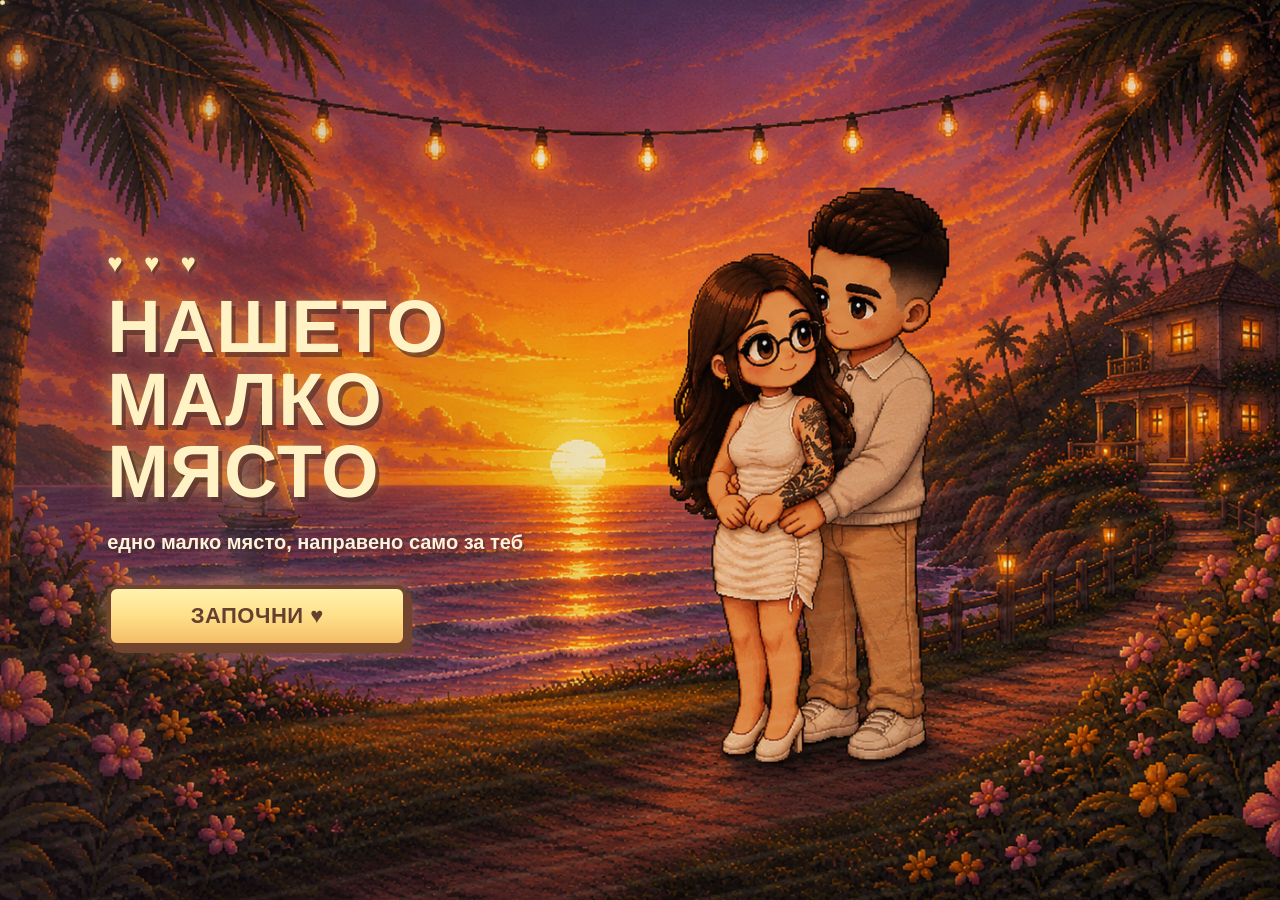
==== commit 6ffbeaf1: "Add scroll to long scenes" ====
--- a/index.html
+++ b/index.html
@@ -9,390 +9,7 @@
     >
 
     <title>Нашето малко място ❤️</title>
-/* =========================================================
-   MOBILE / LONG PAGE FIX
-   Keeps every scene centered, but allows long pages to scroll
-   ========================================================= */
-
-html,
-body {
-    width: 100%;
-    min-height: 100%;
-    overflow-x: hidden;
-    overflow-y: auto;
-}
-
-body {
-    margin: 0;
-}
-
-.game {
-    min-height: 100vh;
-    min-height: 100svh;
-
-    width: 100%;
-
-    overflow-x: hidden;
-    overflow-y: visible;
-}
-
-
-/* Every page can grow naturally */
-.scene {
-    width: 100%;
-    min-height: calc(100svh - 65px);
-
-    display: flex;
-    justify-content: center;
-
-    /* IMPORTANT:
-       Long pages start at the top instead of being vertically centered */
-    align-items: flex-start;
-
-    padding:
-        28px 14px 70px;
-}
-
-
-/* Give the main content room */
-.panel {
-    width: min(900px, 100%);
-
-    margin:
-        0 auto;
-
-    padding:
-        28px 24px 36px;
-}
-
-
-/* =========================================================
-   START SCREEN
-   ========================================================= */
-
-.start-scene {
-    min-height: calc(100svh - 65px);
-
-    align-items: center;
-
-    padding:
-        30px 14px 50px;
-}
-
-.start-scene .panel {
-    margin: auto;
-}
-
-
-/* =========================================================
-   MEMORIES
-   ========================================================= */
-
-.memory-count {
-    margin-top: 4px;
-}
-
-.memory-photo {
-    max-height: 62vh;
-
-    object-fit: contain;
-}
-
-.photo-frame {
-    width: min(620px, 100%);
-
-    margin:
-        18px auto 20px;
-}
-
-
-/* Don't let the controls get pushed outside the screen */
-.memory-nav {
-    margin:
-        18px auto 18px;
-
-    min-height: 55px;
-}
-
-.arrow {
-    flex-shrink: 0;
-}
-
-
-/* Keep all 17 dots inside the page */
-.memory-dots {
-    width: 100%;
-    max-width: 650px;
-
-    padding:
-        4px 0 10px;
-}
-
-
-/* =========================================================
-   FINAL MEMORY
-   ========================================================= */
-
-.final-photo-frame {
-    width: min(680px, 100%);
-
-    margin:
-        5px auto 24px;
-}
-
-.final-photo {
-    width: 100%;
-    max-height: 62vh;
-
-    object-fit: contain;
-}
-
-.final-memory-message {
-    width: min(650px, 100%);
-
-    margin:
-        0 auto 26px;
-}
-
-.final-memory-message p {
-    margin-bottom: 10px;
-}
-
-
-/* =========================================================
-   LETTER
-   ========================================================= */
-
-.letter-paper {
-    width: min(700px, 100%);
-
-    margin:
-        0 auto 28px;
-
-    padding:
-        34px 30px 38px;
-
-    max-height: none;
-    overflow: visible;
-}
-
-.letter-text {
-    width: 100%;
-
-    font-family:
-        Georgia,
-        "Times New Roman",
-        serif;
-
-    font-size: 18px;
-
-    line-height: 1.85;
-
-    text-align: left;
-
-    overflow-wrap: break-word;
-}
-
-.letter-text p {
-    margin:
-        0 0 20px;
-}
-
-.letter-ending {
-    margin-top: 30px !important;
-
-    text-align: center;
-}
-
-.signature {
-    margin-top: 8px;
-
-    text-align: right;
-}
-
-
-/* =========================================================
-   MUSIC
-   ========================================================= */
-
-.music-card {
-    width: min(500px, 100%);
-
-    margin:
-        20px auto 28px;
-}
-
-
-/* =========================================================
-   MOBILE
-   ========================================================= */
-
-@media (max-width: 700px) {
-
-    .scene {
-        min-height: calc(100svh - 55px);
-
-        padding:
-            18px 8px 70px;
-
-        align-items: flex-start;
-    }
-
-    .start-scene {
-        min-height: calc(100svh - 55px);
-
-        align-items: center;
-
-        padding:
-            18px 8px 35px;
-    }
-
-    .panel {
-        width: 100%;
-
-        padding:
-            18px 12px 28px;
-
-        border-width: 3px;
-    }
-
-
-    /* MEMORY PAGE */
-
-    .memory-count {
-        font-size: 10px;
-
-        margin-bottom: 8px;
-    }
-
-    .section-title {
-        font-size:
-            clamp(17px, 6vw, 27px);
-
-        line-height: 1.4;
-
-        margin-bottom: 6px;
-    }
-
-    .memory-photo {
-        width: 100%;
-
-        max-height: 57vh;
-    }
-
-    .photo-frame {
-        padding: 7px;
-
-        margin:
-            12px auto 16px;
-    }
-
-    .memory-nav {
-        margin:
-            14px auto 15px;
-
-        gap: 15px;
-    }
-
-    .arrow {
-        width: 52px;
-        height: 48px;
-
-        font-size: 16px;
-    }
-
-    .memory-dots {
-        gap: 4px;
-
-        padding-bottom: 12px;
-    }
-
-    .dot {
-        min-width: 25px;
-        height: 25px;
-
-        font-size: 6px;
-    }
-
-
-    /* FINAL MEMORY */
-
-    .final-photo-frame {
-        padding: 7px;
-
-        margin-bottom: 18px;
-    }
-
-    .final-photo {
-        max-height: 55vh;
-    }
-
-    .final-memory-message {
-        padding:
-            18px 14px;
-
-        font-size: 10px;
-
-        line-height: 1.8;
-    }
-
-
-    /* LETTER */
-
-    .letter-paper {
-        padding:
-            24px 18px 30px;
-
-        margin-bottom: 25px;
-    }
-
-    .letter-heart {
-        font-size: 32px;
-
-        margin-bottom: 8px;
-    }
-
-    .letter-text {
-        font-size: 16px;
-
-        line-height: 1.75;
-    }
-
-    .letter-text p {
-        margin-bottom: 17px;
-    }
-
-    .letter-ending {
-        font-size: 21px !important;
-
-        margin-top: 25px !important;
-    }
-
-    .signature {
-        font-size: 15px;
-    }
-
-
-    /* MUSIC */
-
-    .music-card {
-        padding:
-            20px 15px;
-    }
-}
-
-
-/* =========================================================
-   EXTRA SAFETY:
-   NEVER CLIP CONTENT FROM THE APP
-   ========================================================= */
-
-#app {
-    width: 100%;
-    min-height: 0;
-
-    overflow: visible;
-}
+
     <style> 
     /* =========================================================
    LOVE LETTER — SOFTER / MORE ROMANTIC
@@ -5200,6 +4817,22 @@
         max-height: 185px !important;
     }
 }
+/* =====================================================
+   SIMPLE SCROLL — DO NOT CHANGE ANYTHING ELSE
+   ===================================================== */
+
+.scene {
+    overflow-y: auto !important;
+    overflow-x: hidden !important;
+
+    -webkit-overflow-scrolling: touch !important;
+    touch-action: pan-y !important;
+}
+
+/* Keep the existing visual layout exactly the same */
+.scene > * {
+    flex-shrink: 0;
+}
     </style>
 </head>
 
